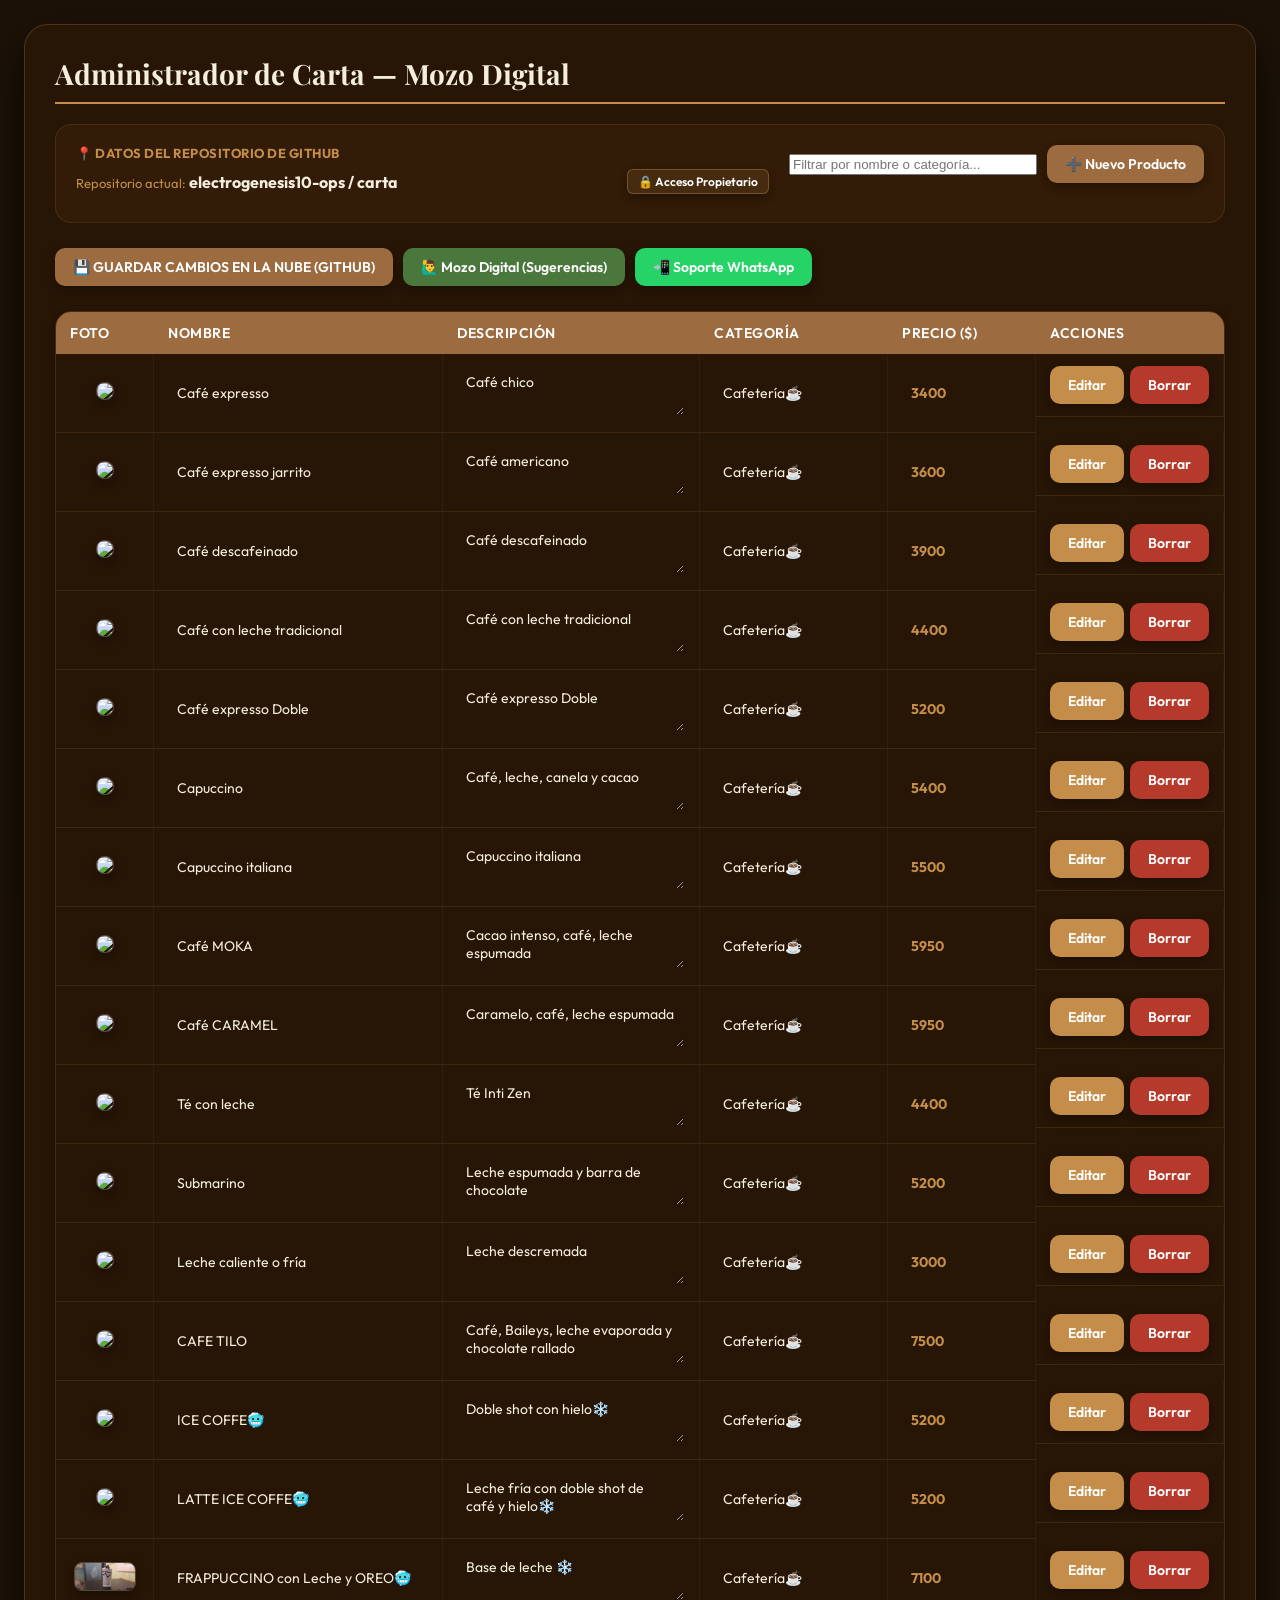
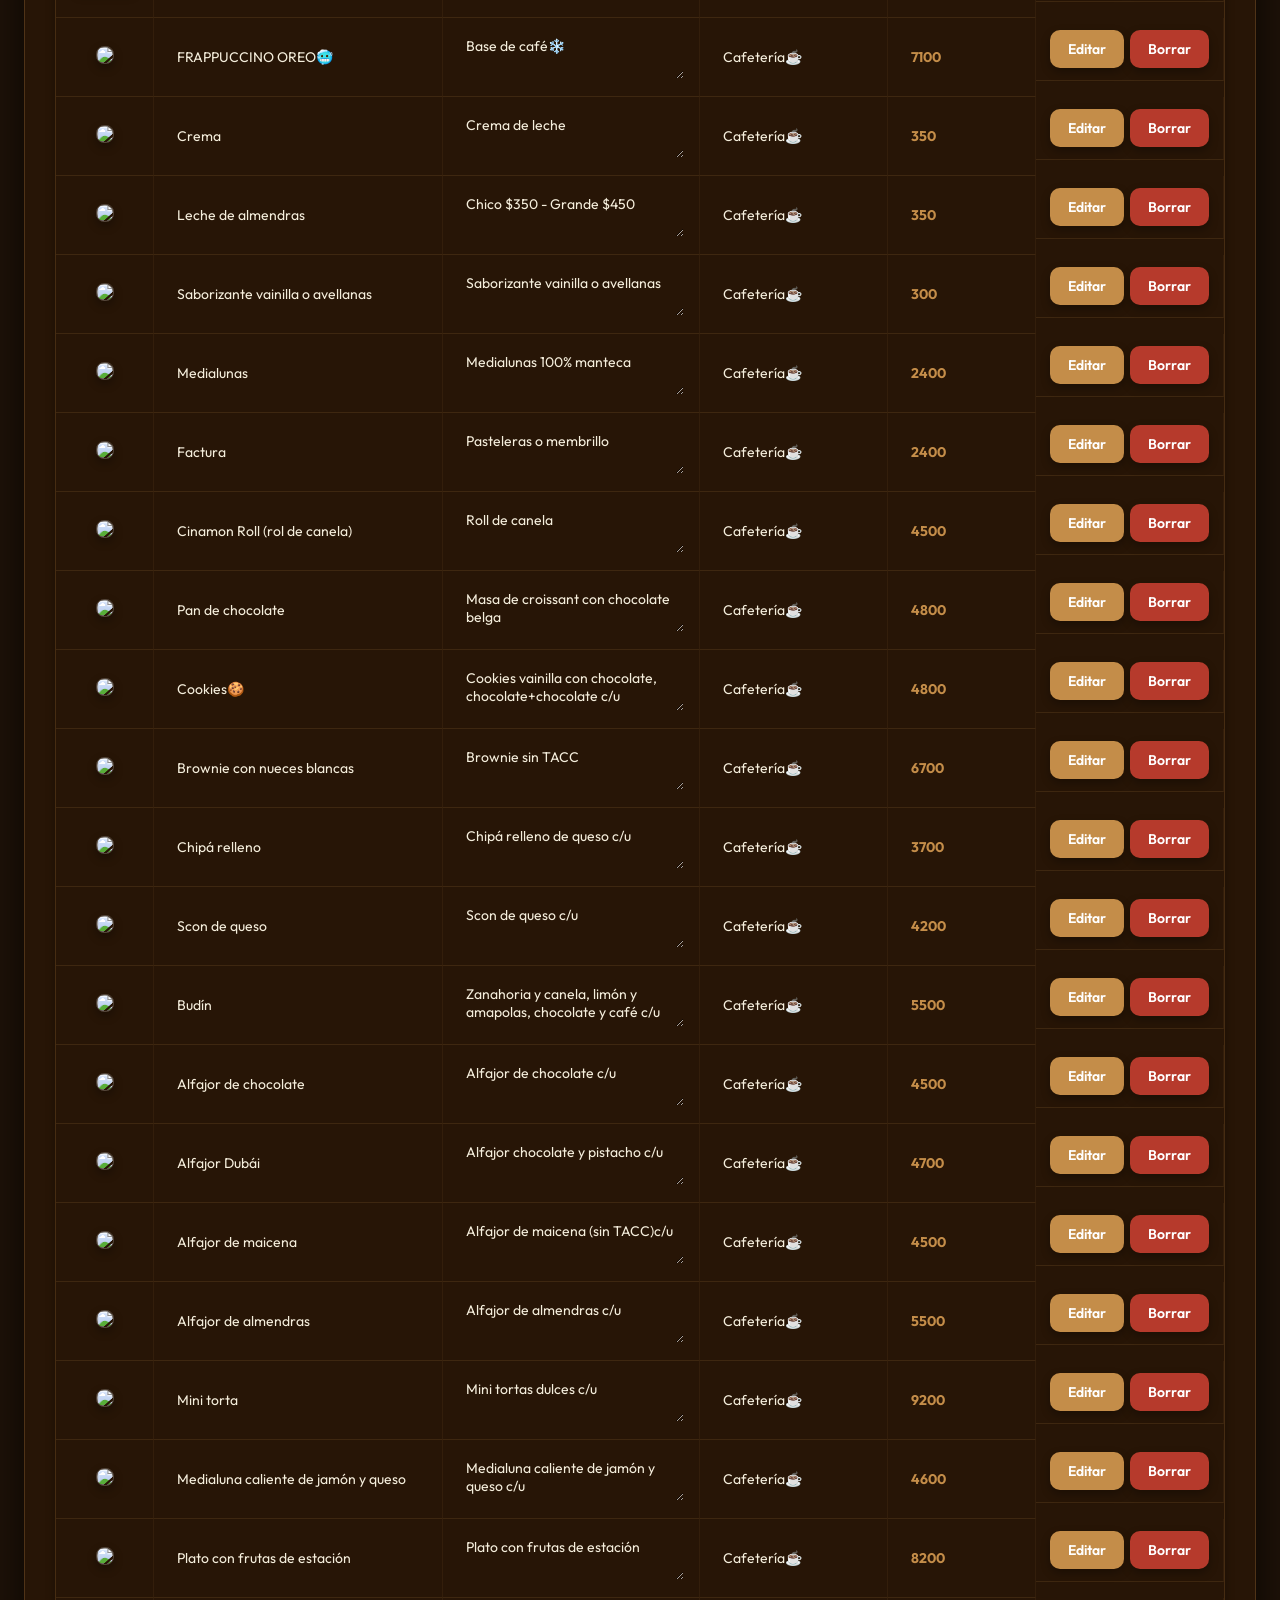
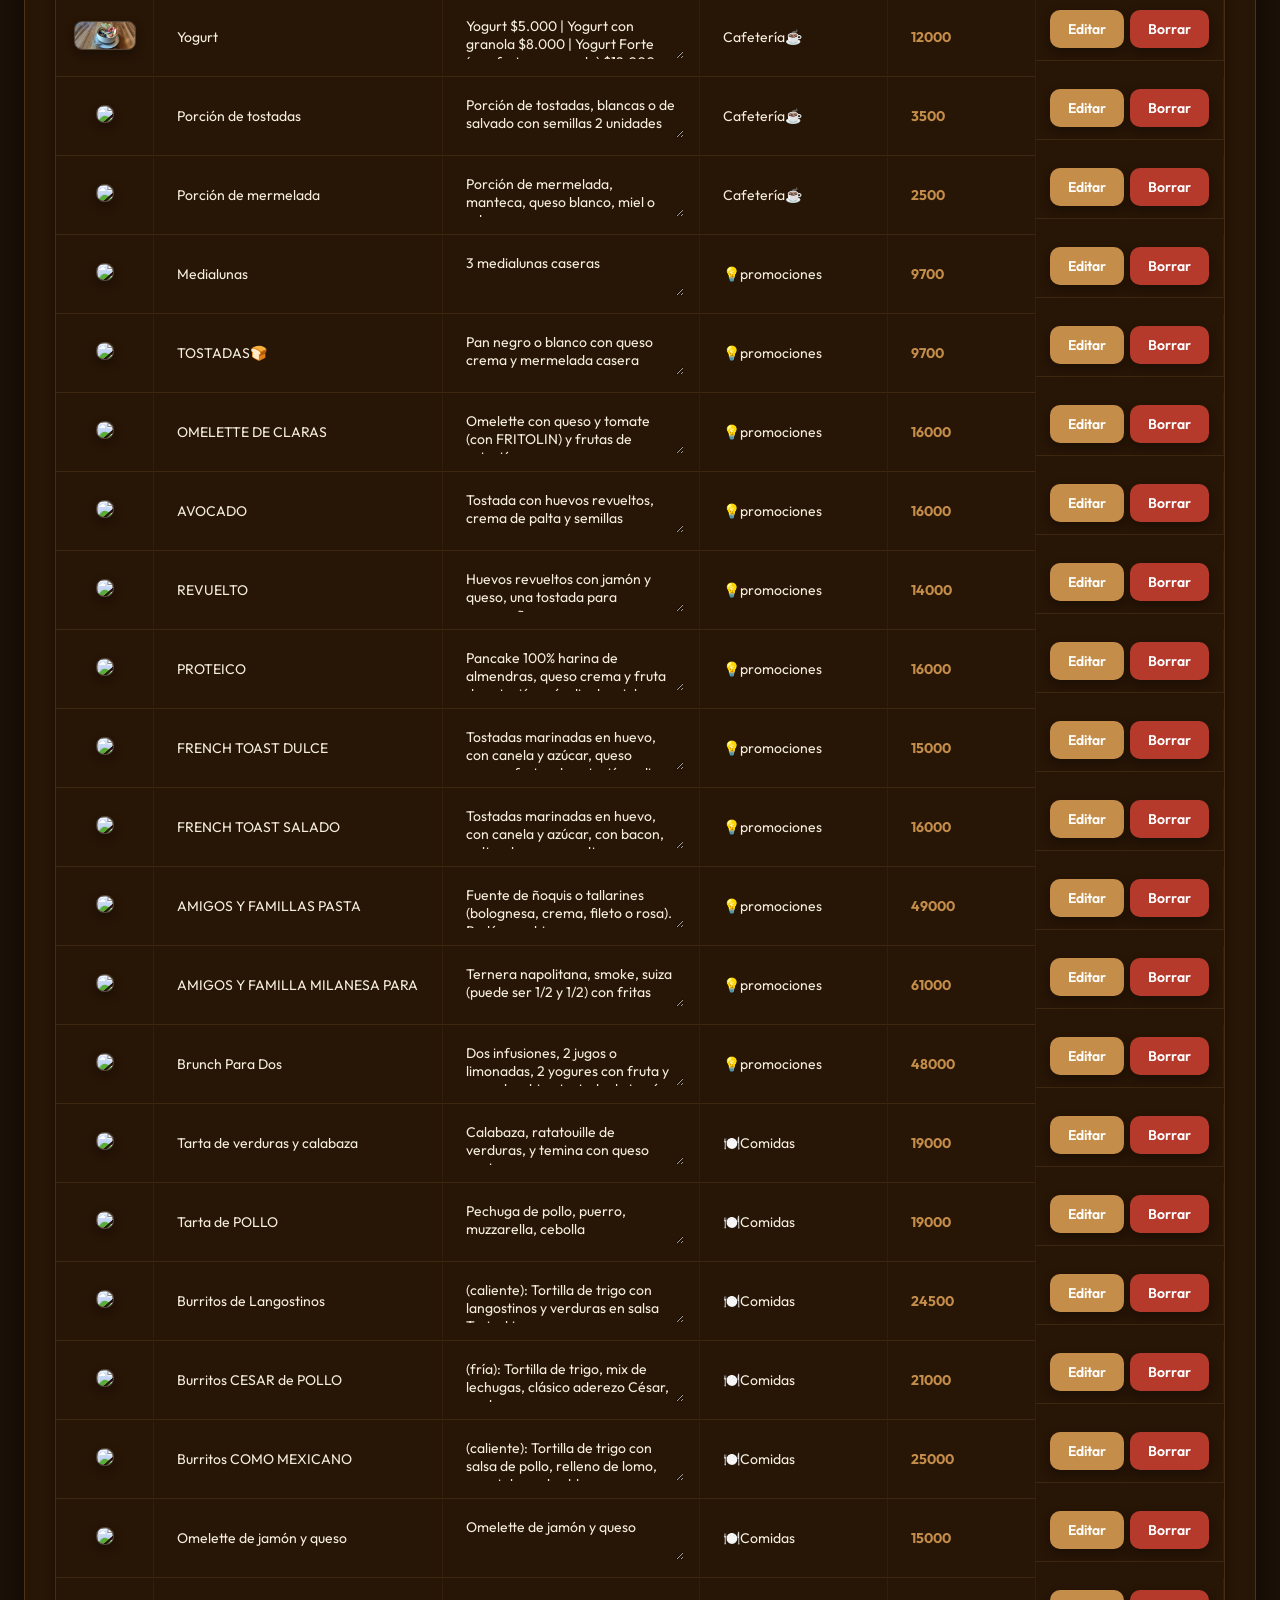
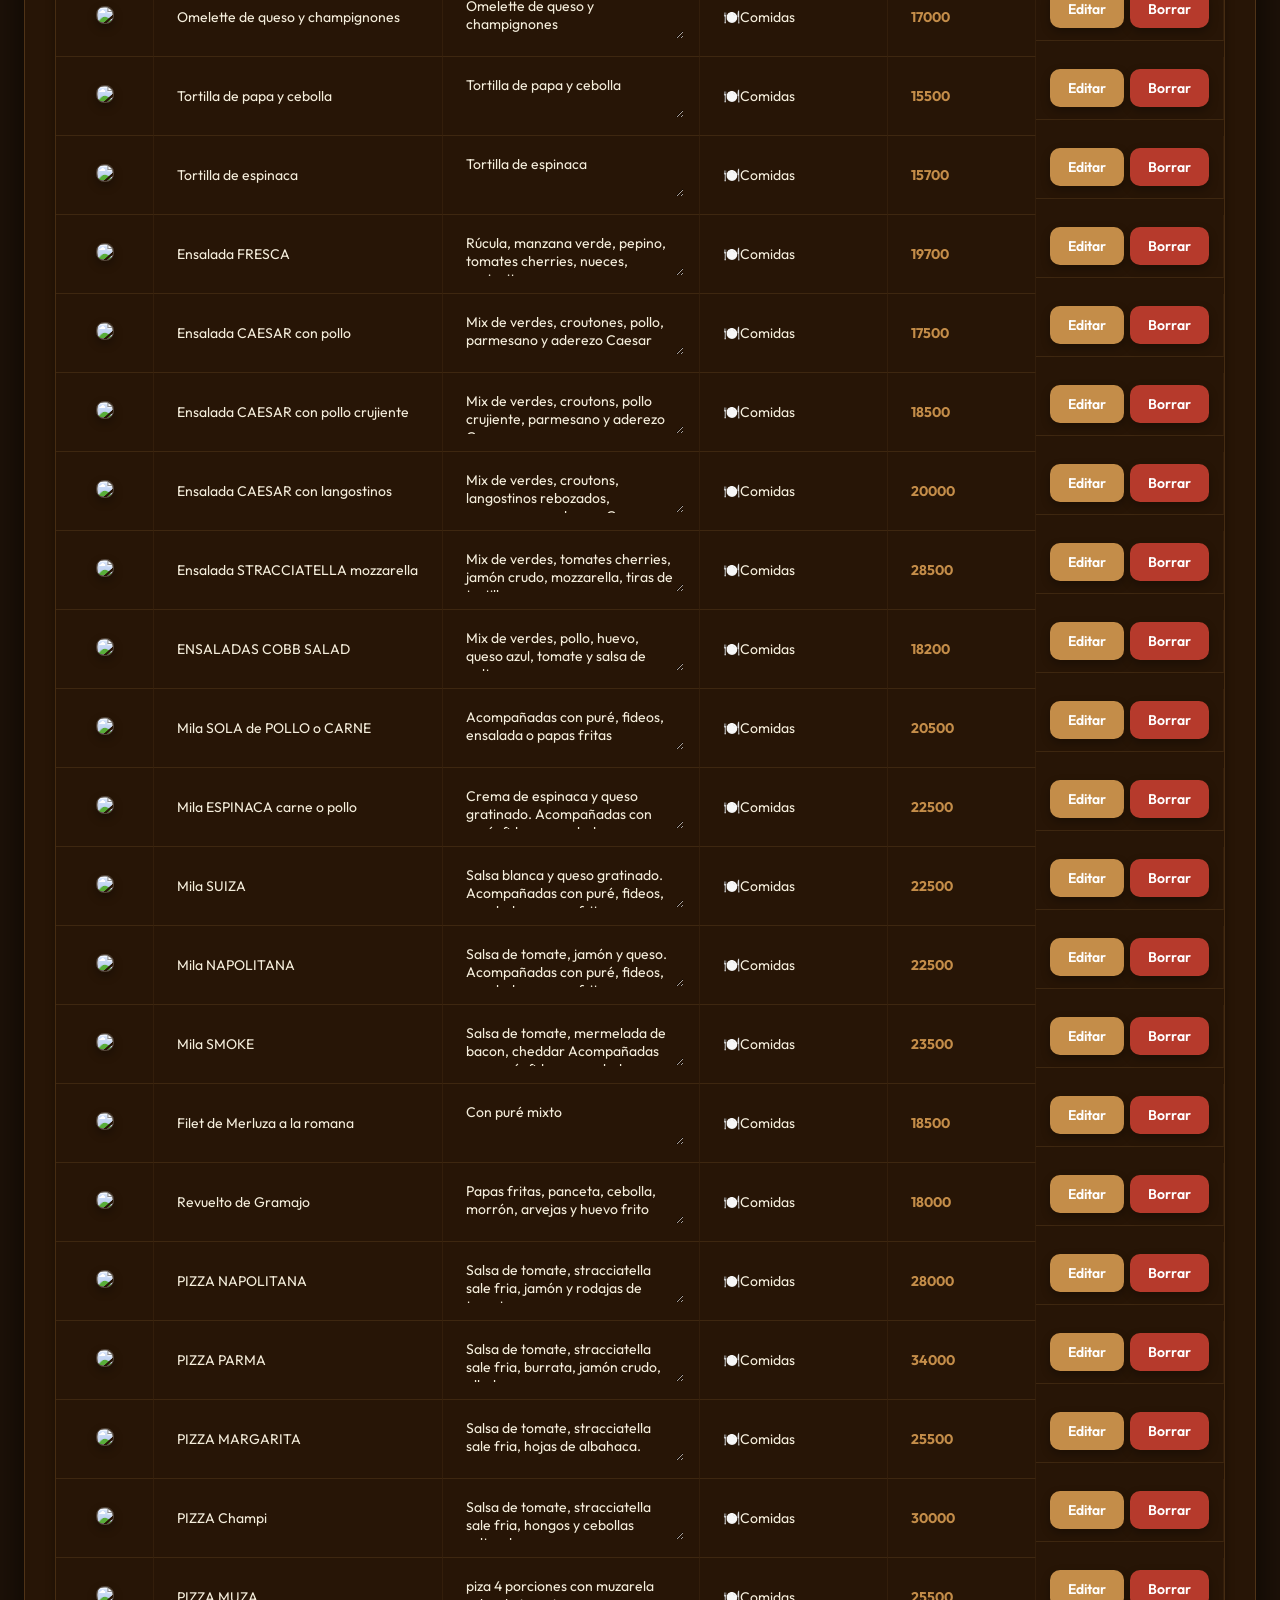
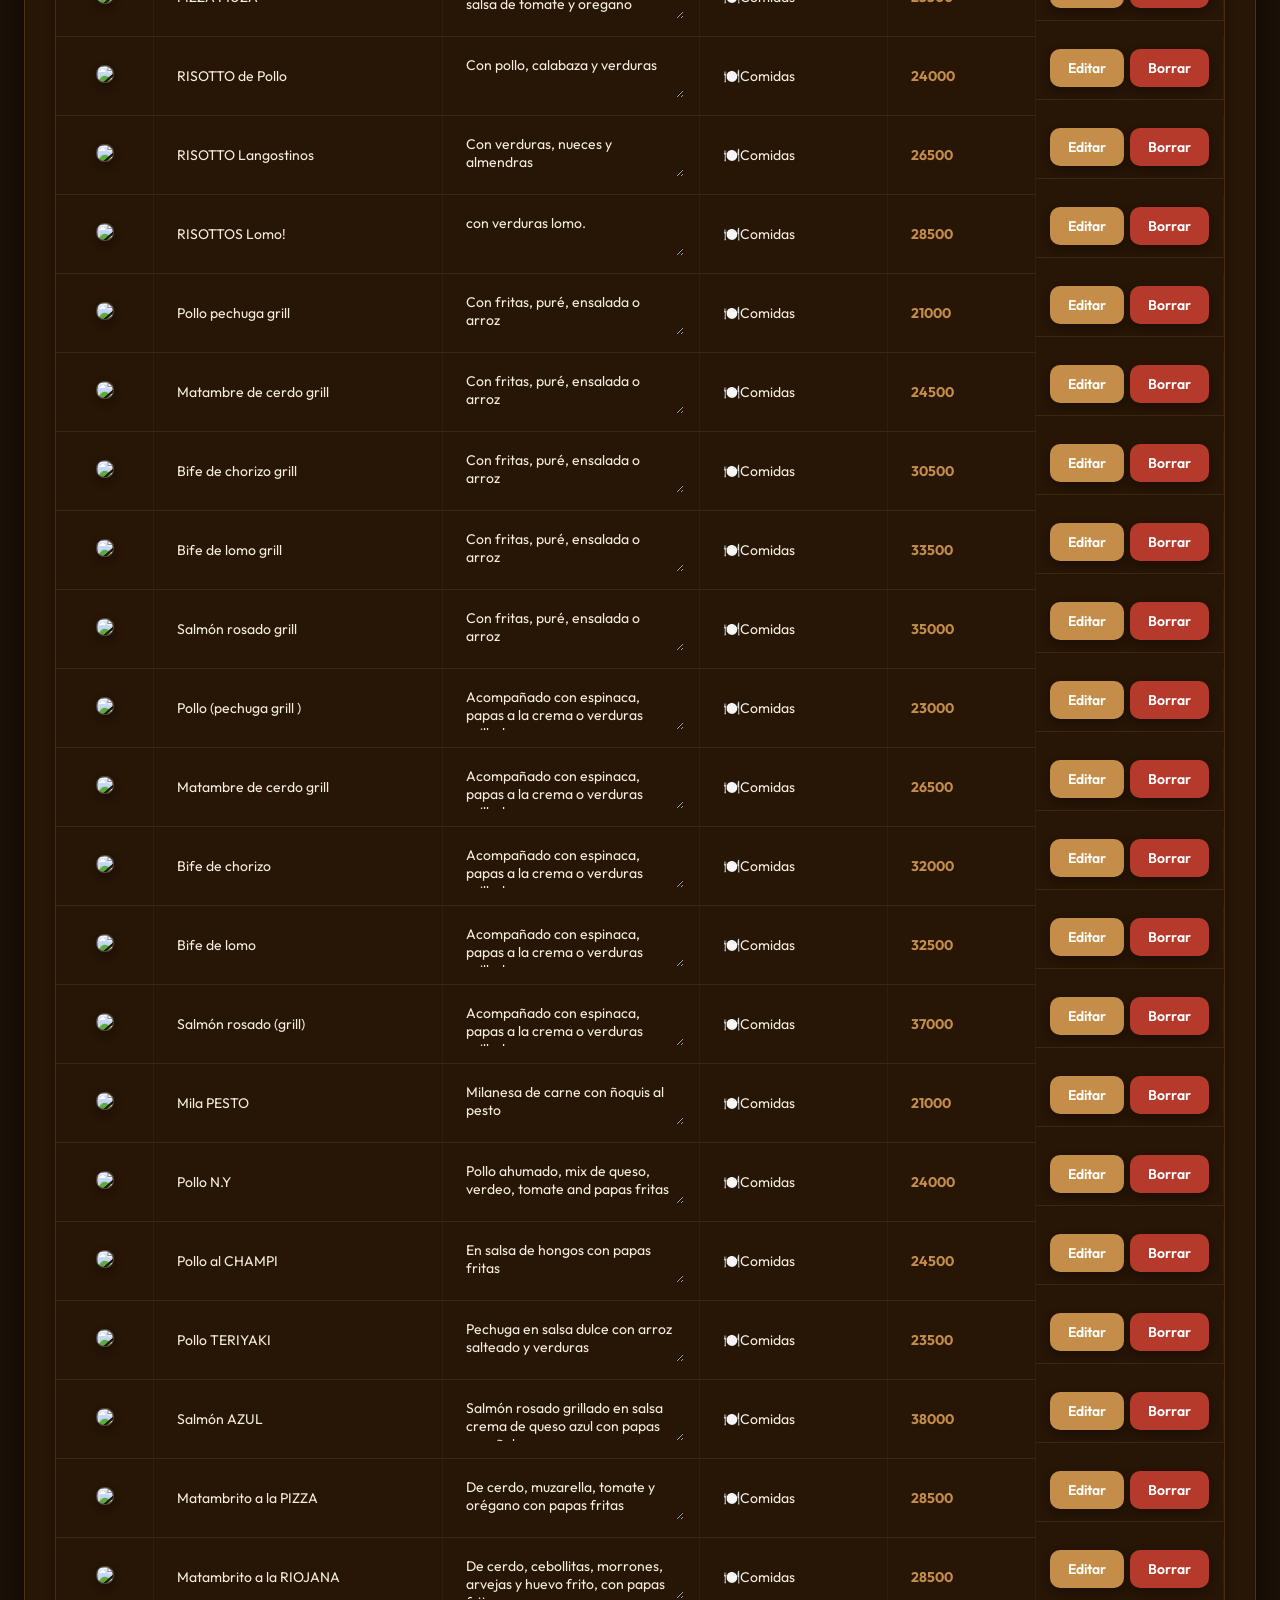
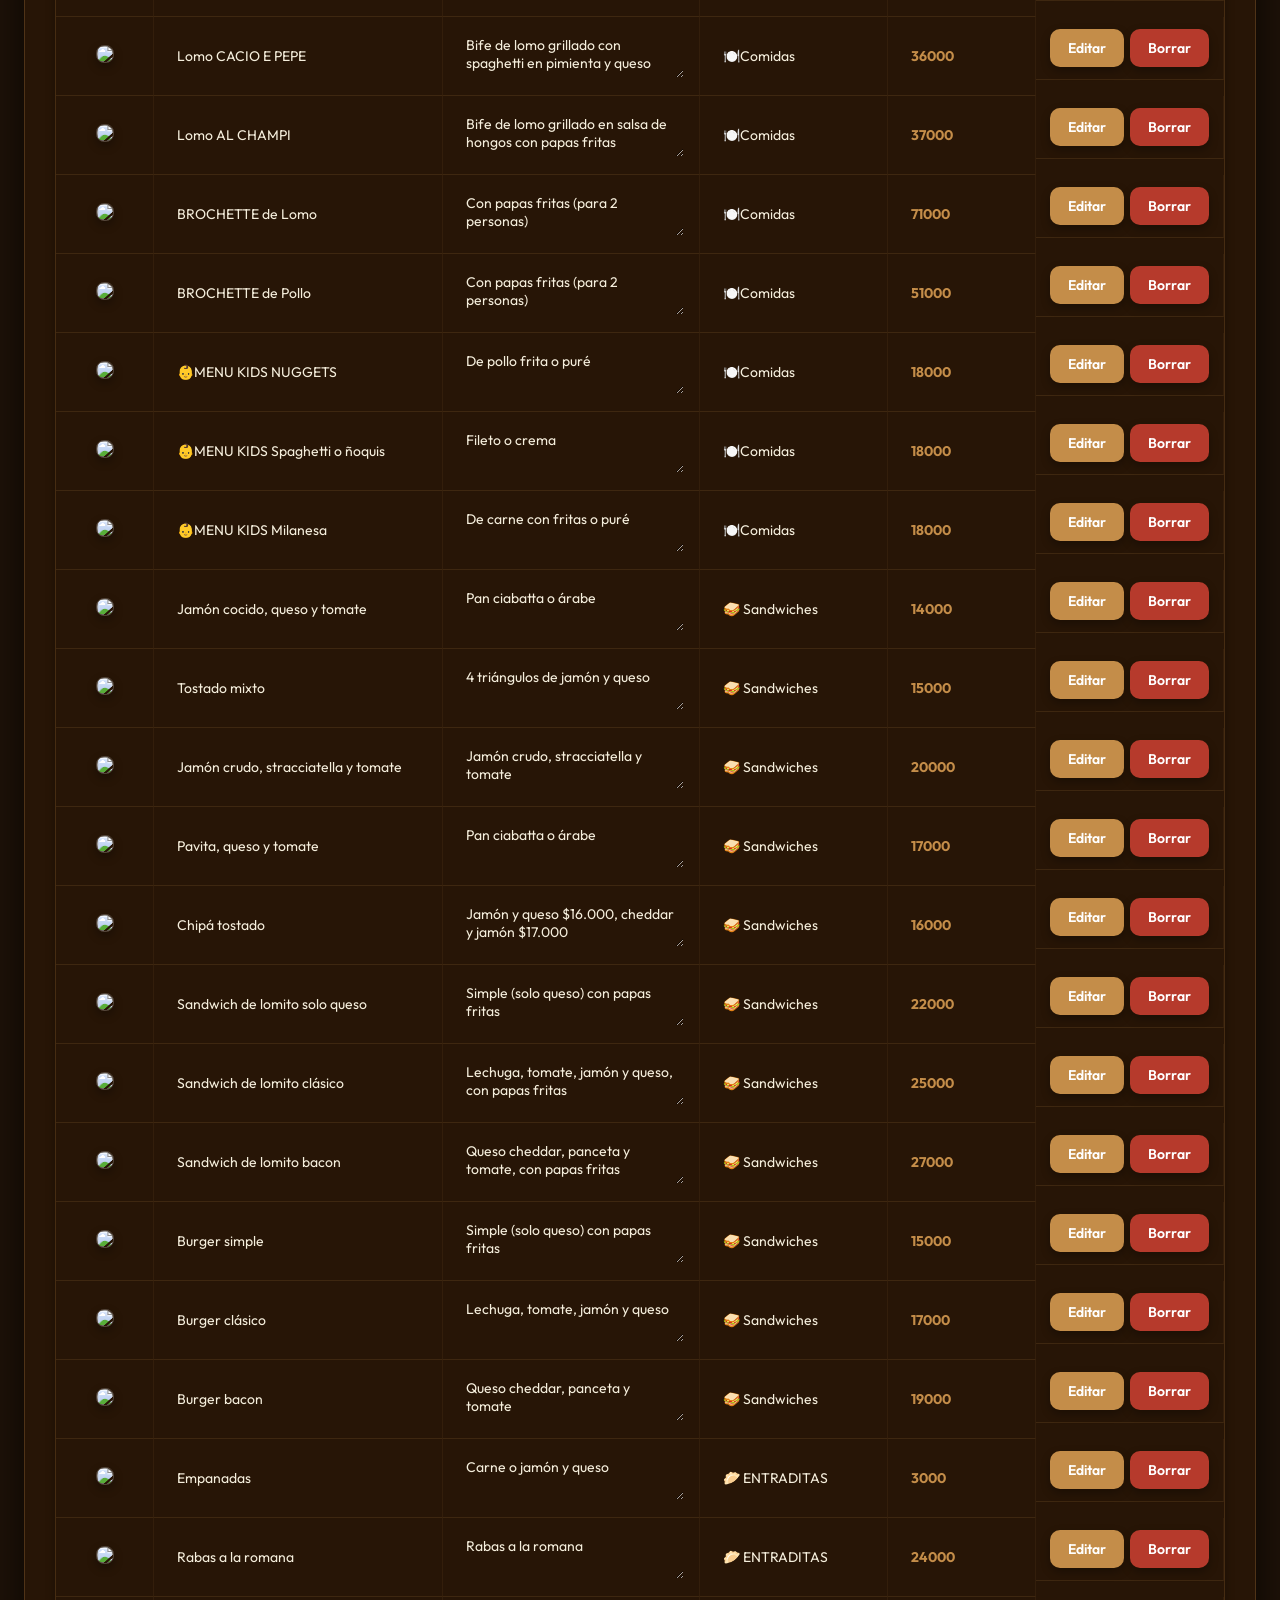
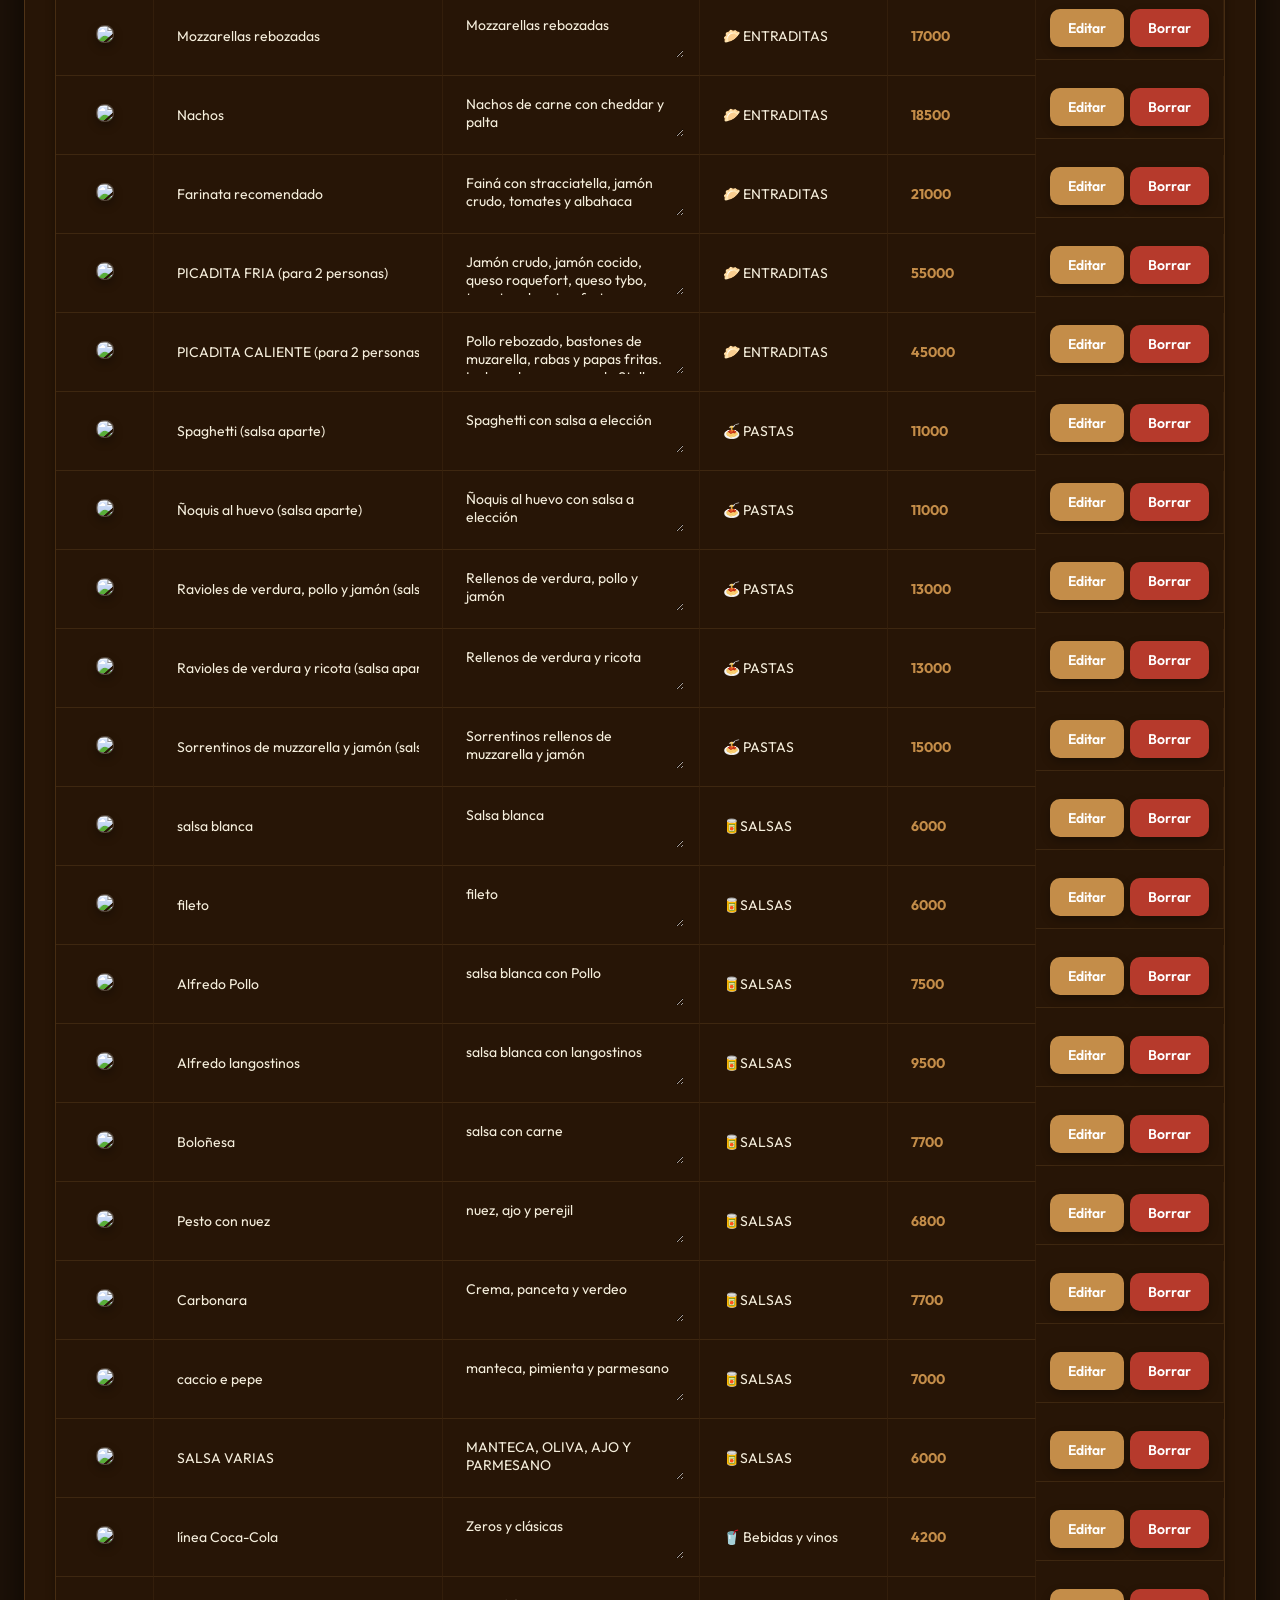
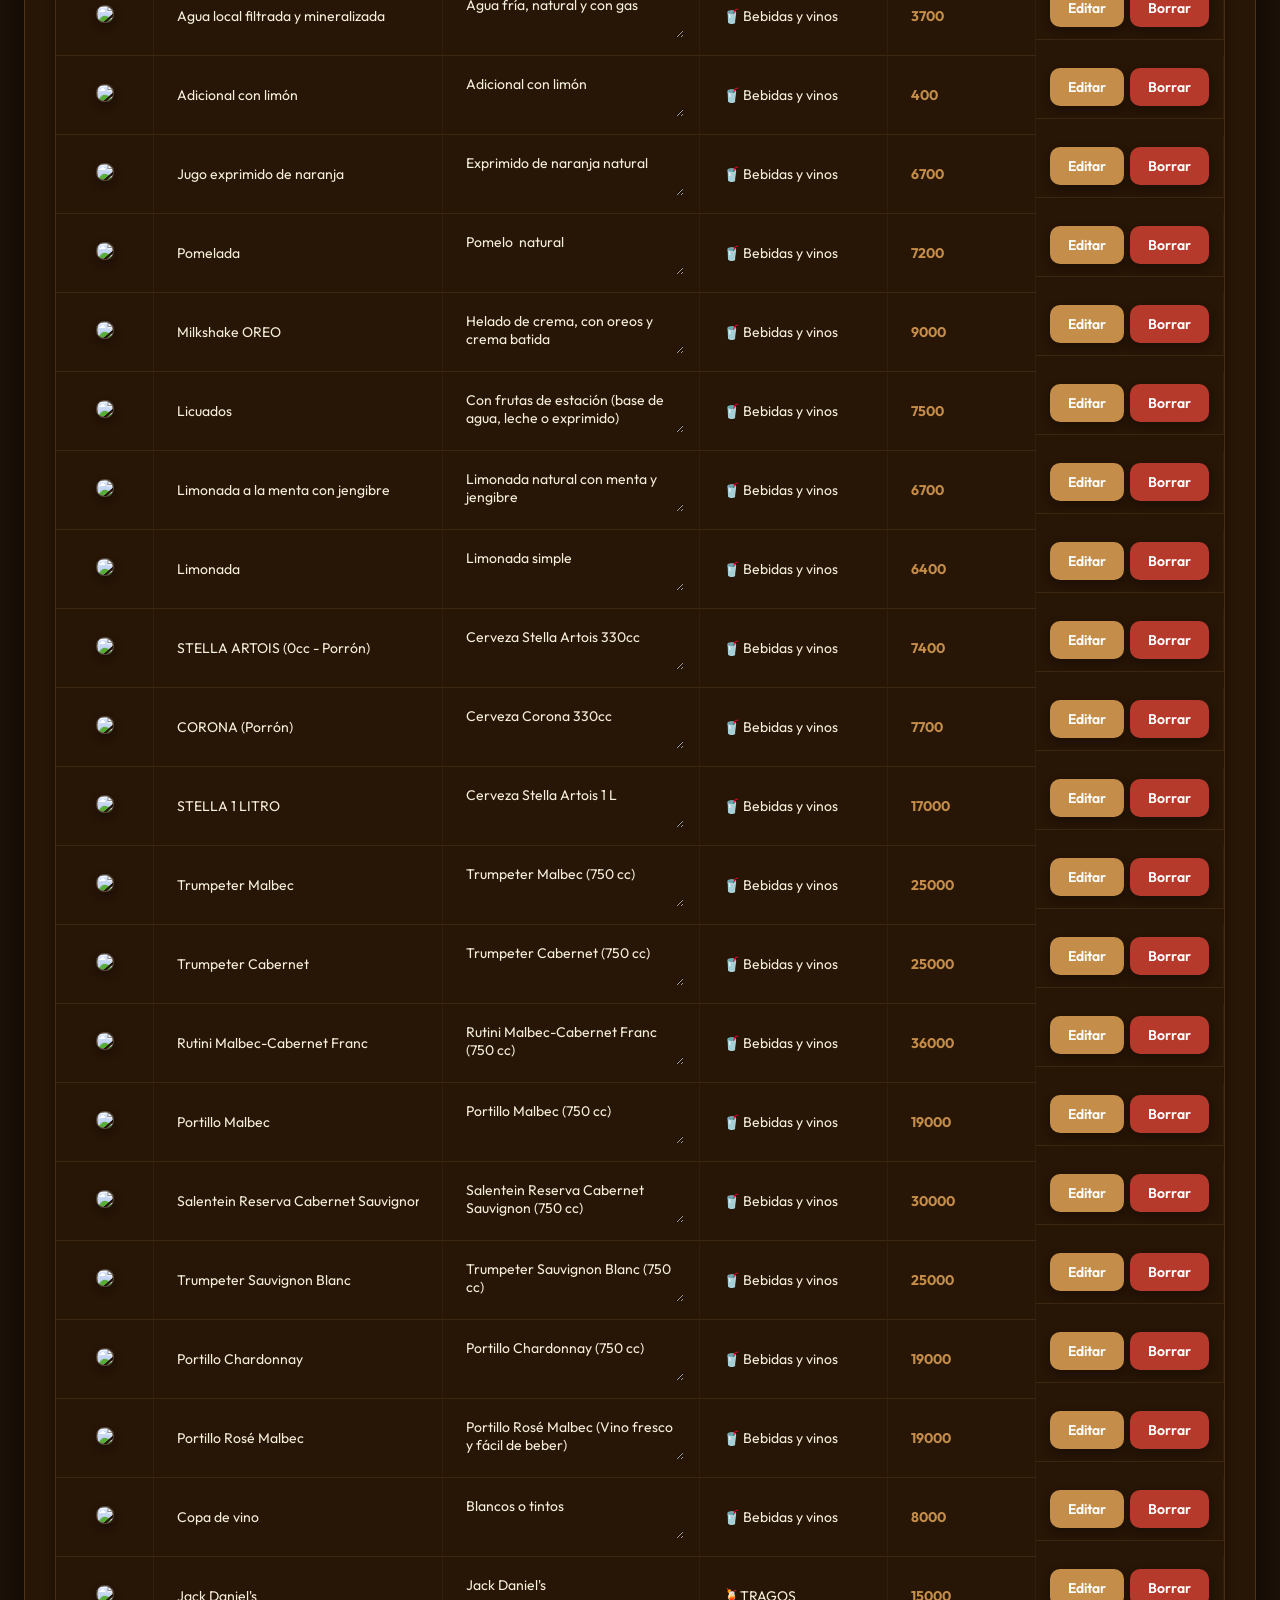
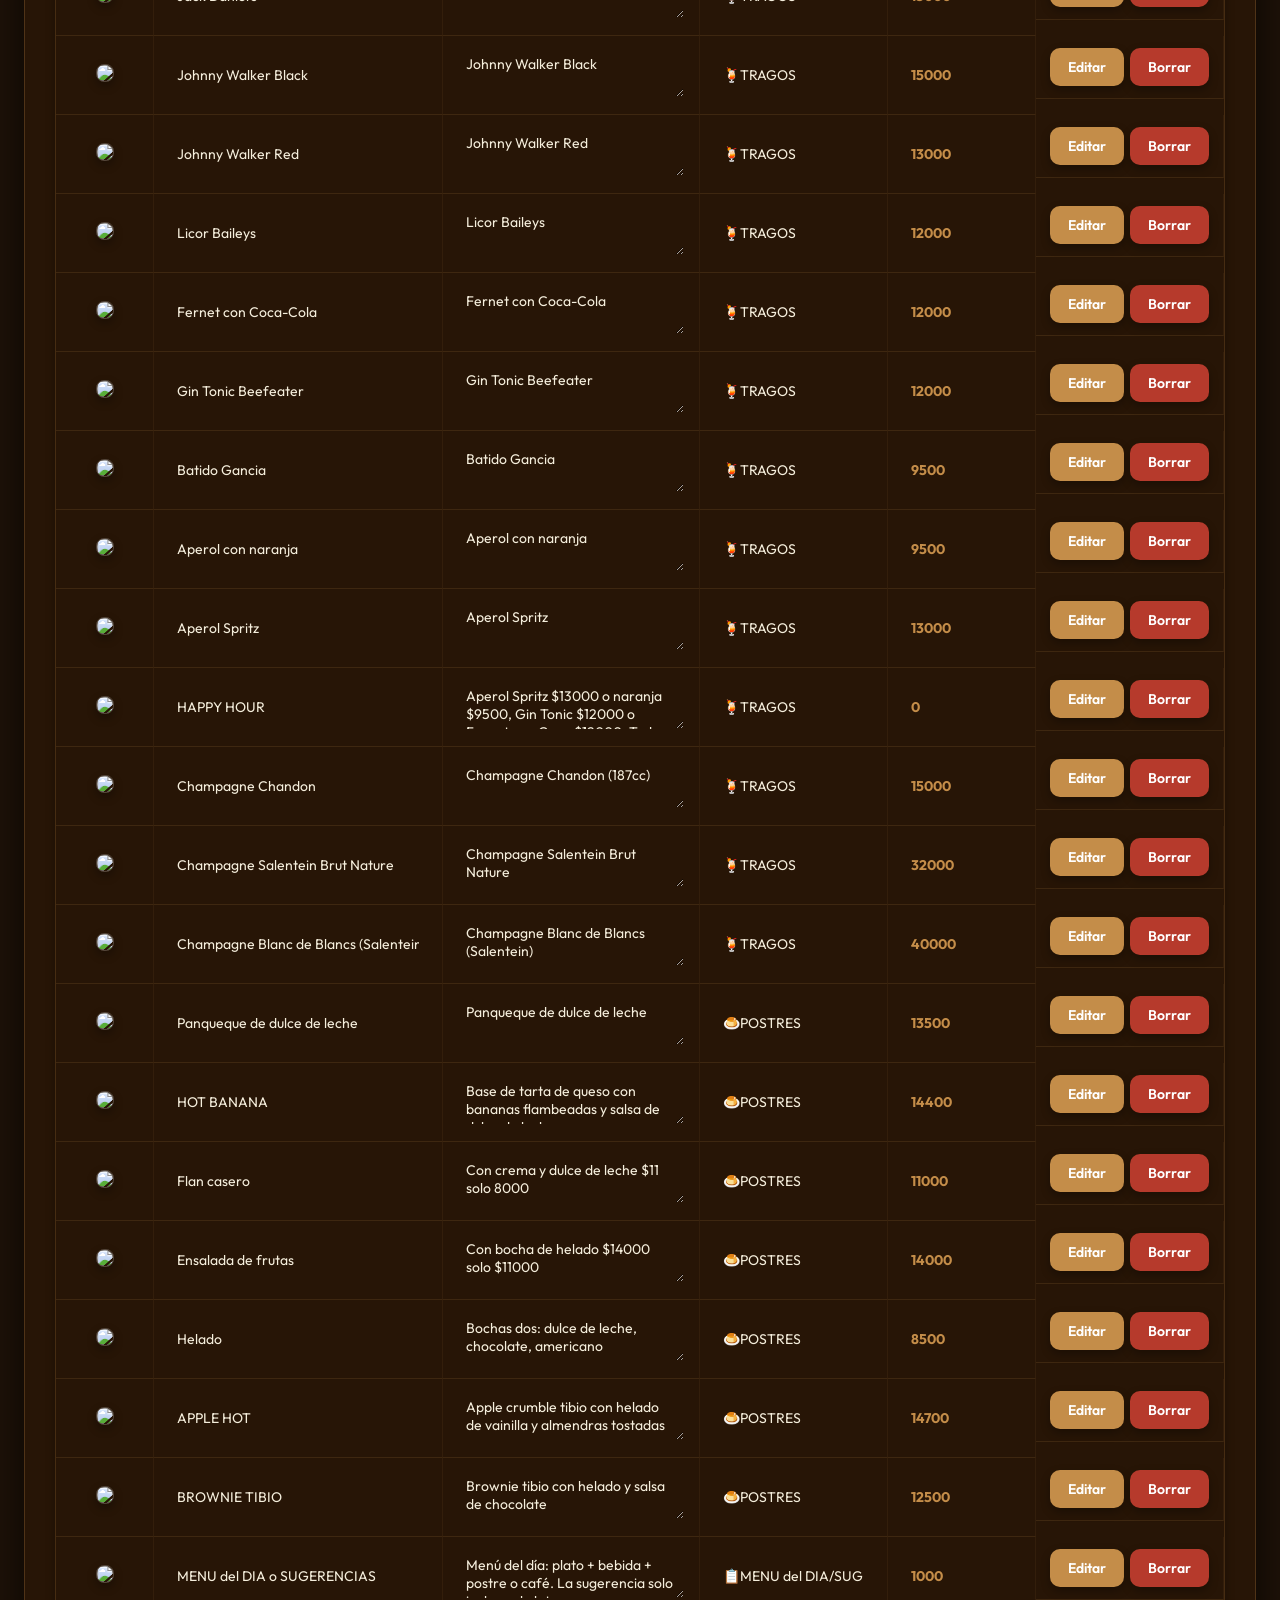
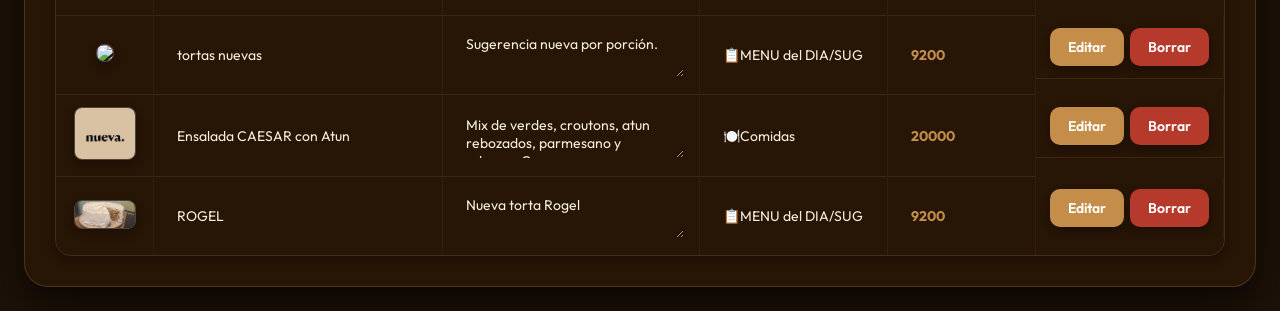
==== admin.html @ 3cabe39b "Fix formatting and spacing in admin.html" ====
<!DOCTYPE html>
<html lang="es">

<head>
    <meta charset="utf-8" />
    <meta name="viewport" content="width=device-width, initial-scale=1" />
    <title>Admin - Mozo Digital (Carta de Platos)</title>

    <!-- Google Fonts -->
    <link href="https://fonts.googleapis.com/css2?family=Outfit:wght@300;400;500;600;700&family=Playfair+Display:ital,wght@0,500;0,600;0,700;1,500&display=swap" rel="stylesheet">

    <style>
        :root {
            --primary-color: #f5eedc;    /* Soft Cream text */
            --secondary-color: #c48d49;  /* Caramel Gold */
            --accent-color: #9c6c40;     /* Cocoa Gold */
            --bg-color: #1e1208;         /* Very dark chocolate */
            --white: #291707;            /* Dark chocolate background */
            --shadow-sm: 0 4px 10px rgba(0, 0, 0, 0.3);
            --shadow-md: 0 8px 24px rgba(0, 0, 0, 0.5);
            --shadow-lg: 0 16px 40px rgba(0, 0, 0, 0.7);
        }

        body {
            font-family: 'Outfit', sans-serif;
            margin: 0;
            padding: 24px;
            background: var(--bg-color);
            color: var(--primary-color);
            background-image: url('img/fondo8.png');
            background-repeat: repeat;
            background-size: cover;
            background-attachment: fixed;
        }

        body::before {
            content: "";
            position: fixed;
            top: 0;
            left: 0;
            right: 0;
            bottom: 0;
            background: rgba(30, 18, 8, 0.85); /* Dark veil */
            z-index: -1;
            pointer-events: none;
        }

        .container {
            max-width: 1300px;
            margin: 0 auto;
            background: rgba(41, 23, 7, 0.95);
            backdrop-filter: blur(12px);
            -webkit-backdrop-filter: blur(12px);
            border: 1px solid rgba(196, 141, 73, 0.25);
            border-radius: 24px;
            padding: 30px;
            box-shadow: var(--shadow-lg);
        }

        h1 {
            font-family: 'Playfair Display', serif;
            color: var(--primary-color);
            margin-top: 0;
            margin-bottom: 20px;
            font-size: 28px;
            font-weight: 700;
            border-bottom: 2px solid var(--secondary-color);
            padding-bottom: 10px;
        }

        .topRow {
            display: flex;
            flex-wrap: wrap;
            justify-content: space-between;
            align-items: flex-start;
            margin-bottom: 25px;
            gap: 20px;
            background: rgba(69, 39, 10, 0.4);
            padding: 20px;
            border-radius: 16px;
            border: 1px solid rgba(196, 141, 73, 0.15);
        }

        .git-config {
            flex: 1;
            min-width: 320px;
        }

        .git-title {
            font-size: 13px;
            font-weight: 700;
            text-transform: uppercase;
            letter-spacing: 0.5px;
            color: var(--secondary-color);
            margin-bottom: 8px;
        }

        .token-group {
            display: flex;
            flex-wrap: wrap;
            gap: 8px;
            align-items: center;
        }

        .controls {
            display: flex;
            flex-wrap: wrap;
            gap: 10px;
            align-items: center;
        }

        input[type="text"],
        input[type="password"],
        textarea {
            padding: 10px 14px;
            border-radius: 10px;
            border: 1px solid rgba(196, 141, 73, 0.25);
            background: rgba(41, 23, 7, 0.8);
            color: var(--primary-color);
            font-family: 'Outfit', sans-serif;
            font-size: 14px;
            transition: border-color 0.2s ease, box-shadow 0.2s ease, background-color 0.2s ease, color 0.2s ease;
        }

        input[type="text"]:focus,
        input[type="password"]:focus,
        textarea:focus {
            outline: none;
            border-color: var(--secondary-color);
            box-shadow: 0 0 0 3px rgba(196, 141, 73, 0.25);
            background: rgba(54, 30, 9, 0.95);
        }

        button {
            background: var(--accent-color);
            color: #fff;
            border: none;
            padding: 10px 18px;
            border-radius: 10px;
            cursor: pointer;
            font-family: 'Outfit', sans-serif;
            font-weight: 600;
            font-size: 14px;
            transition: all 0.3s ease;
            display: inline-flex;
            align-items: center;
            justify-content: center;
            gap: 6px;
            box-shadow: var(--shadow-sm);
        }

        button:hover {
            background: var(--secondary-color);
            transform: translateY(-1px);
        }

        button.secondary {
            background: #4a773c;
        }

        button.secondary:hover {
            background: #37592c;
        }

        button.danger {
            background: #b63a2c;
        }

        button.danger:hover {
            background: #8e2b1f;
        }

        form {
            background: rgba(41, 23, 7, 0.98);
            padding: 24px;
            border-radius: 16px;
            border: 1px solid rgba(196, 141, 73, 0.3);
            margin-bottom: 25px;
            display: none;
            box-shadow: var(--shadow-md);
            animation: slideDown 0.3s ease-out;
        }

        @keyframes slideDown {
            from {
                opacity: 0;
                transform: translateY(-10px);
            }
            to {
                opacity: 1;
                transform: translateY(0);
            }
        }

        /* Zona de arrastrar fotos */
        .dropZone {
            border: 2px dashed var(--secondary-color);
            padding: 18px;
            text-align: center;
            border-radius: 12px;
            cursor: pointer;
            background: rgba(0, 0, 0, 0.25);
            color: var(--primary-color);
            margin-top: 4px;
            transition: all 0.2s ease;
        }

        .dropZone:hover,
        .dropZone.dragover {
            background: rgba(196, 141, 73, 0.18);
            border-color: var(--primary-color);
        }

        table {
            width: 100%;
            border-collapse: separate;
            border-spacing: 0;
            margin-top: 15px;
            border-radius: 16px;
            overflow: hidden;
            border: 1px solid rgba(196, 141, 73, 0.2);
            box-shadow: var(--shadow-sm);
        }

        th, td {
            padding: 12px 14px;
            vertical-align: middle;
            text-align: left;
        }

        th {
            background: var(--accent-color);
            color: #fff;
            font-weight: 600;
            font-size: 14px;
            text-transform: uppercase;
            letter-spacing: 0.5px;
            border: none;
        }

        td {
            background: rgba(41, 23, 7, 0.5);
            border-bottom: 1px solid rgba(196, 141, 73, 0.15);
            border-right: 1px solid rgba(196, 141, 73, 0.08);
            color: #f5eedc;
        }

        tr:last-child td {
            border-bottom: none;
        }

        td input[type="text"],
        td textarea {
            border: 1px solid transparent;
            background: transparent;
            width: 100%;
            box-sizing: border-box;
            padding: 6px 8px;
            font-size: 14px;
            color: var(--primary-color);
            border-radius: 6px;
            transition: all 0.2s ease;
        }

        td input[type="text"]:focus,
        td textarea:focus {
            background: rgba(54, 30, 9, 0.95);
            border-color: var(--secondary-color);
            box-shadow: 0 2px 8px rgba(196, 141, 73, 0.25);
        }

        td textarea {
            resize: vertical;
            min-height: 45px;
            font-family: inherit;
        }

        img.mini {
            max-width: 60px;
            max-height: 60px;
            border-radius: 8px;
            object-fit: cover;
            box-shadow: var(--shadow-sm);
            border: 1px solid rgba(255, 255, 255, 0.2);
        }

        #actionButtons {
            display: flex;
            gap: 10px;
            margin-bottom: 25px;
        }

        .small {
            font-size: 13px;
            color: #c48d49;
        }

        .rowActions {
            display: flex;
            gap: 6px;
        }

        .previewImg {
            max-width: 150px;
            max-height: 150px;
            margin-top: 10px;
            border-radius: 8px;
            border: 2px dashed var(--secondary-color);
            object-fit: cover;
        }

        /* TOAST NOTIFICATIONS */
        .toast {
            position: fixed;
            top: 24px;
            right: 24px;
            z-index: 2000;
            padding: 14px 20px;
            border-radius: 12px;
            color: white;
            font-weight: 600;
            box-shadow: 0 10px 30px rgba(0, 0, 0, 0.15);
            opacity: 0;
            transform: translateY(-10px);
            transition: opacity .25s ease, transform .25s ease;
            max-width: 360px;
            font-size: 14px;
        }

        .toast.show {
            opacity: 1;
            transform: translateY(0);
        }

        .toast.ok { background: #3c7746; }
        .toast.info { background: #2f5f8b; }
        .toast.err { background: #b03a2e; }

        /* LOADING OVERLAY SCREEN */
        #loadingOverlay {
            position: fixed;
            top: 0;
            left: 0;
            width: 100%;
            height: 100%;
            background: rgba(41, 23, 7, 0.8);
            backdrop-filter: blur(8px);
            -webkit-backdrop-filter: blur(8px);
            color: #fff;
            display: none;
            flex-direction: column;
            align-items: center;
            justify-content: center;
            font-size: 20px;
            z-index: 5000;
            text-align: center;
            padding: 20px;
        }

        .spinner {
            width: 50px;
            height: 50px;
            border: 4px solid rgba(255, 255, 255, 0.1);
            border-left-color: var(--secondary-color);
            border-radius: 50%;
            animation: spin 1s linear infinite;
            margin-bottom: 20px;
        }

        @keyframes spin {
            to { transform: rotate(360deg); }
        }

        @media (max-width: 850px) {
            .topRow {
                flex-direction: column;
                align-items: stretch;
            }
            #actionButtons {
                flex-direction: column;
            }
            table, thead, tbody, th, td, tr {
                display: block;
            }
            thead tr {
                position: absolute;
                top: -9999px;
                left: -9999px;
            }
            tr {
                border: 1px solid rgba(196, 141, 73, 0.2);
                border-radius: 12px;
                margin-bottom: 12px;
                background: rgba(41, 23, 7, 0.95);
                padding: 10px;
            }
            td {
                border: none;
                border-bottom: 1px solid rgba(196, 141, 73, 0.1);
                position: relative;
                padding-left: 35%;
                text-align: right;
            }
            td:last-child {
                border-bottom: none;
            }
            td::before {
                position: absolute;
                top: 50%;
                left: 10px;
                transform: translateY(-50%);
                width: 30%;
                white-space: nowrap;
                text-align: left;
                font-weight: 700;
                font-size: 12px;
                color: var(--secondary-color);
            }
            td:nth-of-type(1)::before { content: "Imagen"; }
            td:nth-of-type(2)::before { content: "Nombre"; }
            td:nth-of-type(3)::before { content: "Descripción"; }
            td:nth-of-type(4)::before { content: "Categoría"; }
            td:nth-of-type(5)::before { content: "Precio"; }
            td:nth-of-type(6)::before { content: "Acciones"; }
            .rowActions {
                justify-content: flex-end;
            }
        }
    </style>
</head>

<body>

    <div class="container">
        <h1>Administrador de Carta — Mozo Digital</h1>

        <div class="topRow">
            <div class="git-config">
                <div class="git-title">📍 Datos del Repositorio de GitHub</div>
                <div style="margin-bottom: 8px; display: flex; align-items: center; justify-content: space-between; gap: 10px; flex-wrap: wrap;">
                    <div><span class="small">Repositorio actual:</span> <b id="repoDisplay">cargando...</b></div>
                    <button id="btnLockAdmin" onclick="toggleAdminLock()" style="padding: 4px 10px; font-size: 12px; background: rgba(196, 141, 73, 0.15); border: 1px solid rgba(196, 141, 73, 0.4); border-radius: 6px; cursor: pointer; display: inline-flex; align-items: center; gap: 4px;">🔒 Acceso Propietario</button>
                </div>
                <div class="token-group" id="tokenControlGroup" style="display: none; flex-wrap: wrap; gap: 8px; align-items: center;">
                    <label style="font-size:14px; font-weight:600;">GitHub Token:</label>
                    <input type="password" id="token" placeholder="Pegar Token" style="max-width:220px">
                    <button onclick="saveToken()">Guardar</button>
                    <button onclick="clearToken()" style="background:#888">Borrar</button>
                    <span id="tokenStatus" class="small" style="font-weight:bold">Validando...</span>
                </div>
            </div>
            <div class="controls">
                <input id="search" placeholder="Filtrar por nombre o categoría..." oninput="filterProducts()" style="min-width:240px">
                <button onclick="toggleForm()">➕ Nuevo Producto</button>
            </div>
        </div>

        <div id="actionButtons">
            <button id="guardarTodos" onclick="guardarTodosLosPrecios()">💾 GUARDAR CAMBIOS EN LA NUBE (GITHUB)</button>
            <button id="btnMozo" onclick="irTeleprompter()" class="secondary">🙋‍♂️ Mozo Digital (Sugerencias)</button>
            <button class="secondary" onclick="irWhatsApp()" style="background:#25d366;">📲 Soporte WhatsApp</button>
        </div>

        <!-- FORMULARIO DE ALTA / EDICIÓN -->
        <form id="form">
            <input type="hidden" id="editId">
            <h3 style="margin-top:0; border-bottom: 1px solid rgba(196, 141, 73, 0.2); padding-bottom:8px; font-family:'Playfair Display', serif;" id="formTitle">Agregar Nuevo Producto</h3>
            <div style="display:grid; grid-template-columns: repeat(auto-fit, minmax(240px, 1fr)); gap:15px">
                <div>
                    <label style="font-size:13px; font-weight:600; display:block; margin-bottom:5px;">Nombre del Plato</label>
                    <input id="nombre" type="text" style="width:100%;">
                </div>
                <div>
                    <label style="font-size:13px; font-weight:600; display:block; margin-bottom:5px;">Precio ($)</label>
                    <input id="precio" type="text" placeholder="Solo números" style="width:100%;">
                </div>
                <div style="grid-column: 1 / -1">
                    <label style="font-size:13px; font-weight:600; display:block; margin-bottom:5px;">Descripción</label>
                    <textarea id="descripcion" rows="2" style="width:100%;"></textarea>
                </div>

                <!-- CARGA DE IMAGEN CON DRAG & DROP -->
                <div style="grid-column: 1 / -1">
                    <label style="font-size:13px; font-weight:600; display:block; margin-bottom:5px;">Imagen del Producto</label>
                    <input type="file" id="imagenFile" accept="image/*" style="display:none" onchange="handleFileSelect(event)">
                    <div id="dropZone" class="dropZone" 
                         onclick="document.getElementById('imagenFile').click()"
                         ondragover="handleDragOver(event)" 
                         ondragleave="handleDragLeave(event)" 
                         ondrop="handleDrop(event)">
                        📸 <b id="dropText">Hacé clic aquí o arrastrá tu foto desde tu computadora</b>
                        <div style="font-size:12px; color:var(--secondary-color); margin-top:4px">Se subirá automáticamente a la carpeta <code>img/</code> en GitHub</div>
                    </div>
                    <input type="hidden" id="imagen">
                    <img id="preview" class="previewImg" style="display:none">
                </div>

                <div>
                    <label style="font-size:13px; font-weight:600; display:block; margin-bottom:5px;">Categoría</label>
                    <input id="categoria" type="text" placeholder="Ej: Cafetería☕️" style="width:100%;">
                </div>
                
                <!-- SECCIÓN TRADUCCIONES -->
                <div style="grid-column: 1 / -1; margin-top: 10px; border-top: 1px dashed rgba(196, 141, 73, 0.25); padding-top: 15px;">
                    <div style="display: flex; justify-content: space-between; align-items: center; margin-bottom: 12px; flex-wrap: wrap; gap: 8px;">
                        <h4 style="margin: 0; color: var(--secondary-color); font-family: 'Playfair Display', serif; font-size: 16px; display: flex; align-items: center; gap: 6px;">🌐 Traducciones de Idioma (Opcional)</h4>
                        <button type="button" onclick="autoTraducir()" style="background: var(--accent-color); font-size: 12px; padding: 6px 12px; border-radius: 8px; box-shadow: var(--shadow-sm);">✨ Auto-traducir con IA</button>
                    </div>
                    
                    <div style="display: grid; grid-template-columns: repeat(auto-fit, minmax(260px, 1fr)); gap: 15px; background: rgba(0,0,0,0.15); padding: 15px; border-radius: 12px; border: 1px solid rgba(196, 141, 73, 0.15);">
                        <!-- ENGLISH SECTION -->
                        <div style="display: flex; flex-direction: column; gap: 8px;">
                            <div style="font-weight: bold; color: var(--secondary-color); font-size: 13px; border-bottom: 1px solid rgba(196, 141, 73, 0.15); padding-bottom: 4px; display: flex; align-items: center; gap: 6px;">🇬🇧 Inglés (EN)</div>
                            <div>
                                <label style="font-size:11px; font-weight:600; display:block; margin-bottom:3px; color: #bca083;">Nombre (EN)</label>
                                <input id="nombre_en" type="text" style="width:100%; font-size:12px; padding: 8px 10px; box-sizing: border-box;">
                            </div>
                            <div>
                                <label style="font-size:11px; font-weight:600; display:block; margin-bottom:3px; color: #bca083;">Categoría (EN)</label>
                                <input id="categoria_en" type="text" style="width:100%; font-size:12px; padding: 8px 10px; box-sizing: border-box;">
                            </div>
                            <div>
                                <label style="font-size:11px; font-weight:600; display:block; margin-bottom:3px; color: #bca083;">Descripción (EN)</label>
                                <textarea id="descripcion_en" rows="2" style="width:100%; font-size:12px; padding: 8px 10px; box-sizing: border-box; resize: vertical;"></textarea>
                            </div>
                        </div>

                        <!-- PORTUGUESE SECTION -->
                        <div style="display: flex; flex-direction: column; gap: 8px;">
                            <div style="font-weight: bold; color: var(--secondary-color); font-size: 13px; border-bottom: 1px solid rgba(196, 141, 73, 0.15); padding-bottom: 4px; display: flex; align-items: center; gap: 6px;">🇧🇷 Portugués (PT)</div>
                            <div>
                                <label style="font-size:11px; font-weight:600; display:block; margin-bottom:3px; color: #bca083;">Nome (PT)</label>
                                <input id="nombre_pt" type="text" style="width:100%; font-size:12px; padding: 8px 10px; box-sizing: border-box;">
                            </div>
                            <div>
                                <label style="font-size:11px; font-weight:600; display:block; margin-bottom:3px; color: #bca083;">Categoria (PT)</label>
                                <input id="categoria_pt" type="text" style="width:100%; font-size:12px; padding: 8px 10px; box-sizing: border-box;">
                            </div>
                            <div>
                                <label style="font-size:11px; font-weight:600; display:block; margin-bottom:3px; color: #bca083;">Descrição (PT)</label>
                                <textarea id="descripcion_pt" rows="2" style="width:100%; font-size:12px; padding: 8px 10px; box-sizing: border-box; resize: vertical;"></textarea>
                            </div>
                        </div>
                    </div>
                </div>
            </div>

            <div style="margin-top:20px; display:flex; gap:10px;">
                <button type="button" onclick="guardarFormulario()">Agregar a la lista temporal</button>
                <button type="button" onclick="cancelForm()" style="background:#888">Cancelar</button>
            </div>
        </form>

        <!-- TABLA PRINCIPAL DE PLATOS -->
        <table>
            <thead>
                <tr>
                    <th style="width:70px">Foto</th>
                    <th>Nombre</th>
                    <th>Descripción</th>
                    <th style="width:160px">Categoría</th>
                    <th style="width:120px">Precio ($)</th>
                    <th style="width:140px">Acciones</th>
                </tr>
            </thead>
            <tbody id="tbody"></tbody>
        </table>
    </div>

    <!-- LOADING OVERLAY -->
    <div id="loadingOverlay">
        <div class="spinner"></div>
        <div><b style="font-size:22px;">Sincronizando Carta Multi-idioma...</b></div>
        <div style="font-size:14px; margin-top:12px; color:#ddd">No cierres esta página. Se descargará un archivo de respaldo (.json) automáticamente.</div>
    </div>

    <script>
        // Helper global para búsqueda inteligente de imágenes en subcarpetas locales
        window.handleImageError = function(img, originalSrc) {
            if (!img.dataset.tryStep) {
                img.dataset.tryStep = "1";
            }
            const step = parseInt(img.dataset.tryStep, 10);
            const fileName = (originalSrc || '').split('/').pop();
            const folders = ["cafe", "comids", "bebidas", "san"];
            
            if (step <= folders.length) {
                const nextFolder = folders[step - 1];
                img.dataset.tryStep = (step + 1).toString();
                img.src = `img/${nextFolder}/${fileName}`;
            } else {
                img.src = "https://via.placeholder.com/60x60?text=Sin+Foto";
                img.onerror = null;
            }
        };

        const host = window.location.hostname;
        const pathParts = window.location.pathname.split("/");

        let USERNAME = "electrogenesis10-ops";
        let REPO = "carta";

        if (host.includes(".github.io")) {
            USERNAME = host.split(".")[0];
            REPO = pathParts[1] || "";
        }

        document.getElementById('repoDisplay').innerText = `${USERNAME} / ${REPO}`;

        const BRANCH = "main";
        const MAIN_JSON = "productos.json";
        const EN_JSON = "productos-en.json";
        const PT_JSON = "productos-port.json";

        let productos = [];
        let productosEN = [];
        let productosPT = [];
        let guardando = false;

        /**************** UI HELPERS ****************/

        function mostrarLoading() {
            document.getElementById("loadingOverlay").style.display = "flex";
        }

        function ocultarLoading() {
            document.getElementById("loadingOverlay").style.display = "none";
        }

        function bloquearUI() {
            document.querySelectorAll("button").forEach(b => {
                b.disabled = true;
                b.style.opacity = "0.5";
            });
        }

        function desbloquearUI() {
            document.querySelectorAll("button").forEach(b => {
                b.disabled = false;
                b.style.opacity = "1";
            });
        }

        function showToast(msg, variant = 'ok') {
            const div = document.createElement('div');
            div.className = `toast ${variant}`;
            div.innerText = msg;
            document.body.appendChild(div);

            requestAnimationFrame(() => {
                div.classList.add('show');
            });

            setTimeout(() => {
                div.classList.remove('show');
                setTimeout(() => div.remove(), 300);
            }, 3000);
        }

        /**************** TOKEN DE GITHUB Y SEGURIDAD ****************/
        const ADMIN_CODE = "aguero2026";

        function toggleAdminLock() {
            const group = document.getElementById('tokenControlGroup');
            const btn = document.getElementById('btnLockAdmin');
            
            if (group.style.display === 'flex') {
                group.style.display = 'none';
                btn.innerHTML = '🔒 Acceso Propietario';
                sessionStorage.removeItem('admin_unlocked');
                showToast("Acceso propietario cerrado", "info");
            } else {
                if (sessionStorage.getItem('admin_unlocked') === 'true') {
                    group.style.display = 'flex';
                    btn.innerHTML = '🔓 Propietario Activo';
                    return;
                }
                const code = prompt("Ingresa el código de seguridad para gestionar el Token:");
                if (code === ADMIN_CODE) {
                    group.style.display = 'flex';
                    btn.innerHTML = '🔓 Propietario Activo';
                    sessionStorage.setItem('admin_unlocked', 'true');
                    showToast("Acceso propietario concedido", "ok");
                } else if (code !== null) {
                    showToast("Código incorrecto", "err");
                }
            }
        }

        function saveToken() {
            const t = document.getElementById('token').value.trim();
            localStorage.setItem('github_token', t);
            validarTokenGitHub();
            showToast('Token guardado localmente');
        }

        function clearToken() {
            localStorage.removeItem('github_token');
            location.reload();
        }

        function getToken() {
            return localStorage.getItem('github_token');
        }

        async function validarTokenGitHub() {
            const token = getToken();
            const statusEl = document.getElementById('tokenStatus');

            if (!token) {
                statusEl.innerText = "❌ Sin Token (Solo Lectura)";
                statusEl.style.color = "#c48d49";
                return;
            }

            try {
                const res = await fetch('https://api.github.com/user', {
                    headers: { Authorization: `token ${token}` }
                });

                if (res.ok) {
                    const data = await res.json();
                    statusEl.innerText = `✅ Activo: ${data.login}`;
                    statusEl.style.color = "#3c7746";
                } else {
                    statusEl.innerText = "⚠️ Token Vencido/Inválido";
                    statusEl.style.color = "#b03a2e";
                }
            } catch (e) {
                statusEl.innerText = "Error conexión API";
                statusEl.style.color = "#b03a2e";
            }
        }

        /**************** LÓGICA DE SUBIR IMAGEN A GITHUB (DRAG & DROP) ****************/
        function handleDragOver(e) {
            e.preventDefault();
            e.stopPropagation();
            document.getElementById("dropZone").classList.add("dragover");
        }

        function handleDragLeave(e) {
            e.preventDefault();
            e.stopPropagation();
            document.getElementById("dropZone").classList.remove("dragover");
        }

        function handleDrop(e) {
            e.preventDefault();
            e.stopPropagation();
            document.getElementById("dropZone").classList.remove("dragover");
            if (e.dataTransfer.files && e.dataTransfer.files[0]) {
                procesarYSubirImagen(e.dataTransfer.files[0]);
            }
        }

        function handleFileSelect(e) {
            if (e.target.files && e.target.files[0]) {
                procesarYSubirImagen(e.target.files[0]);
            }
        }

        async function procesarYSubirImagen(file) {
            if (!file.type.startsWith("image/")) {
                showToast("Por favor seleccioná un archivo de imagen válido", "err");
                return;
            }

            const token = getToken();
            if (!token) {
                showToast("Primero ingresá y guardá tu Token de GitHub", "err");
                return;
            }

            mostrarLoading();
            const dropText = document.getElementById("dropText");
            if (dropText) dropText.innerText = "⏳ Subiendo foto a GitHub...";

            try {
                const base64Full = await fileToBase64(file);
                const base64Data = base64Full.split(',')[1];

                const ext = file.name.split('.').pop().toLowerCase() || 'jpg';
                const nombreLimpio = file.name.replace(/[^a-zA-Z0-9]/g, '_').toLowerCase();
                const pathGitHub = `img/${Date.now()}_${nombreLimpio}.${ext}`;

                await githubPutFile(pathGitHub, base64Data, `Subida de foto ${pathGitHub} desde Admin`, true);

                document.getElementById("imagen").value = pathGitHub;
                previewImage();

                showToast("¡Foto subida a la carpeta img/ de GitHub con éxito!", "ok");
            } catch (err) {
                console.error(err);
                showToast("Error al subir foto: " + (err.message || err), "err");
            } finally {
                ocultarLoading();
                if (dropText) dropText.innerText = "📸 Hacé clic aquí o arrastrá tu foto desde tu computadora";
            }
        }

        function fileToBase64(file) {
            return new Promise((resolve, reject) => {
                const reader = new FileReader();
                reader.readAsDataURL(file);
                reader.onload = () => resolve(reader.result);
                reader.onerror = error => reject(error);
            });
        }

        /**************** CORE DE DATOS ****************/

        function sanitizePrice(v) {
            if (v === undefined || v === null) return '0';
            return String(v).replace(/[^\d]/g, '');
        }

        function findIndexById(id) {
            return productos.findIndex(p => p.id === id);
        }

        function generateNextProdId() {
            let max = 0;
            productos.forEach(p => {
                const n = parseInt(String(p.id || '').replace('prod', ''), 10);
                if (!isNaN(n) && n > max) max = n;
            });
            return 'prod' + String(max + 1).padStart(4, '0');
        }

        async function loadProducts() {
            try {
                const [rES, rEN, rPT] = await Promise.all([
                    fetch(`https://raw.githubusercontent.com/${USERNAME}/${REPO}/${BRANCH}/${MAIN_JSON}?t=${Date.now()}`),
                    fetch(`https://raw.githubusercontent.com/${USERNAME}/${REPO}/${BRANCH}/${EN_JSON}?t=${Date.now()}`),
                    fetch(`https://raw.githubusercontent.com/${USERNAME}/${REPO}/${BRANCH}/${PT_JSON}?t=${Date.now()}`)
                ]);

                if (!rES.ok) throw new Error('Error al cargar archivo maestro');
                
                const data = await rES.json();
                if (!Array.isArray(data)) throw new Error('El JSON no contiene un array válido');
                productos = data;

                if (rEN.ok) {
                    try { productosEN = await rEN.json(); } catch(e) { console.error("Error parseando EN_JSON", e); }
                }
                if (rPT.ok) {
                    try { productosPT = await rPT.json(); } catch(e) { console.error("Error parseando PT_JSON", e); }
                }

                render(productos);

                const tInput = document.getElementById('token');
                const tSaved = getToken();
                if (tSaved) tInput.value = tSaved;

            } catch (e) {
                console.warn("Fallo carga desde GitHub, intentando carga local offline:", e);
                try {
                    const [localRes, localResEN, localResPT] = await Promise.all([
                        fetch(`./${MAIN_JSON}?t=${Date.now()}`),
                        fetch(`./${EN_JSON}?t=${Date.now()}`),
                        fetch(`./${PT_JSON}?t=${Date.now()}`)
                    ]);

                    if (localRes.ok) {
                        productos = await localRes.json();
                        if (localResEN.ok) productosEN = await localResEN.json();
                        if (localResPT.ok) productosPT = await localResPT.json();
                        
                        render(productos);
                        showToast("Cargado offline (Solo Lectura) 🔌", "info");
                    } else {
                        throw new Error("No se pudo cargar el archivo local");
                    }
                } catch (localErr) {
                    console.error(localErr);
                    showToast("Error de conexión. No se pudo cargar el menú.", 'err');
                }
            }
        }

        /**************** RENDER DE TABLA INTERACTIVA ****************/

        function render(lista) {
            const tb = document.getElementById('tbody');
            tb.innerHTML = '';

            lista.forEach(p => {
                const tr = document.createElement('tr');
                tr.dataset.rowId = p.id || '';

                const nombre = p.nombre || '';
                const descripcion = p.descripcion || '';
                const categoria = p.categoria || '';
                const precio = p.precio || '0';
                const imagen = p.imagen || '';

                tr.innerHTML = `
                    <td style="text-align:center">
                        <img src="${imagen}" class="mini" onerror="handleImageError(this, '${imagen}')">
                    </td>
                    <td>
                        <input type="text" value="${nombre.replace(/"/g, '&quot;')}" placeholder="Nombre del plato">
                    </td>
                    <td>
                        <textarea placeholder="Descripción del plato">${descripcion}</textarea>
                    </td>
                    <td>
                        <input type="text" value="${categoria.replace(/"/g, '&quot;')}" placeholder="Categoría">
                    </td>
                    <td>
                        <input type="text" class="input-precio" value="${precio}" style="font-weight:bold; color:var(--secondary-color);" placeholder="Precio">
                    </td>
                    <td class="rowActions">
                        <button class="editBtn" style="background:var(--secondary-color);" title="Cargar en editor superior">Editar</button>
                        <button class="danger deleteBtn" title="Quitar de la lista">Borrar</button>
                    </td>
                `;

                const inputs = tr.querySelectorAll('input');
                inputs[0].oninput = e => updateLocal(p.id, 'nombre', e.target.value);
                inputs[1].oninput = e => updateLocal(p.id, 'categoria', e.target.value);

                const textarea = tr.querySelector('textarea');
                textarea.oninput = e => updateLocal(p.id, 'descripcion', e.target.value);

                const precioInput = tr.querySelector('.input-precio');
                precioInput.oninput = e => updateLocal(p.id, 'precio', e.target.value);

                precioInput.addEventListener('keydown', function (e) {
                    if (e.key === 'Tab') {
                        const siguienteFila = tr.nextElementSibling;
                        if (siguienteFila) {
                            e.preventDefault();
                            const next = siguienteFila.querySelector('.input-precio');
                            if (next) {
                                next.focus();
                                next.select();
                            }
                        }
                    }
                });

                tr.querySelector('.editBtn').onclick = () => loadIntoFormById(p.id);
                tr.querySelector('.deleteBtn').onclick = () => eliminarProductoPorId(p.id);

                tb.appendChild(tr);
            });
        }

        function updateLocal(id, field, value) {
            const idx = findIndexById(id);
            if (idx !== -1) {
                if (field === 'precio') value = sanitizePrice(value);
                productos[idx][field] = value;
            }
        }

        /**************** ACCIONES: AGREGAR / BORRAR / EDITAR ****************/

        function eliminarProductoPorId(id) {
            if (!confirm('¿Deseas quitar este plato de la lista?')) return;
            productos = productos.filter(p => p.id !== id);
            productosEN = productosEN.filter(p => p.id !== id);
            productosPT = productosPT.filter(p => p.id !== id);
            render(productos);
            showToast("Plato eliminado localmente. Guarda cambios para aplicar a la nube.", "info");
        }

        function toggleForm() {
            const f = document.getElementById('form');
            const editId = document.getElementById('editId');
            
            if (f.style.display === 'block' && !editId.value) {
                f.style.display = 'none';
            } else {
                f.style.display = 'block';
                editId.value = '';
                document.getElementById('form').reset();
                document.getElementById('formTitle').innerText = "Agregar Nuevo Producto";
                document.getElementById('preview').style.display = 'none';
                document.getElementById('imagen').value = '';
                
                document.getElementById('nombre_en').value = '';
                document.getElementById('descripcion_en').value = '';
                document.getElementById('categoria_en').value = '';
                document.getElementById('nombre_pt').value = '';
                document.getElementById('descripcion_pt').value = '';
                document.getElementById('categoria_pt').value = '';
                setTimeout(() => document.getElementById('nombre').focus(), 100);
            }
        }

        function cancelForm() {
            document.getElementById('form').reset();
            document.getElementById('editId').value = '';
            document.getElementById('imagen').value = '';
            document.getElementById('preview').style.display = 'none';
            document.getElementById('form').style.display = 'none';
            
            document.getElementById('nombre_en').value = '';
            document.getElementById('descripcion_en').value = '';
            document.getElementById('categoria_en').value = '';
            document.getElementById('nombre_pt').value = '';
            document.getElementById('descripcion_pt').value = '';
            document.getElementById('categoria_pt').value = '';
        }

        function previewImage() {
            const img = document.getElementById('preview');
            const url = document.getElementById('imagen').value.trim();

            if (!url) {
                img.style.display = 'none';
                return;
            }
            img.src = url;
            img.onerror = () => img.style.display = 'none';
            img.onload = () => img.style.display = 'block';
        }

        async function autoTraducir() {
            const esNombre = document.getElementById('nombre').value.trim();
            const esDesc = document.getElementById('descripcion').value.trim();
            const esCat = document.getElementById('categoria').value.trim();
            
            if (!esNombre) {
                showToast("Escribe primero el nombre en español para poder traducir", "err");
                return;
            }
            
            showToast("Traduciendo con IA...", "info");
            
            async function translateText(text, fromLang, toLang) {
                if (!text) return "";
                try {
                    const res = await fetch(`https://api.mymemory.translated.net/get?q=${encodeURIComponent(text)}&langpair=${fromLang}|${toLang}`);
                    if (res.ok) {
                        const data = await res.json();
                        if (data.responseData && data.responseData.translatedText) {
                            return data.responseData.translatedText;
                        }
                    }
                } catch (e) {
                    console.error("Error translating:", e);
                }
                return text;
            }
            
            try {
                const [enName, enDesc, enCat, ptName, ptDesc, ptCat] = await Promise.all([
                    translateText(esNombre, 'es', 'en'),
                    translateText(esDesc, 'es', 'en'),
                    translateText(esCat, 'es', 'en'),
                    translateText(esNombre, 'es', 'pt'),
                    translateText(esDesc, 'es', 'pt'),
                    translateText(esCat, 'es', 'pt')
                ]);
                
                document.getElementById('nombre_en').value = enName;
                document.getElementById('descripcion_en').value = enDesc;
                document.getElementById('categoria_en').value = enCat;
                
                document.getElementById('nombre_pt').value = ptName;
                document.getElementById('descripcion_pt').value = ptDesc;
                document.getElementById('categoria_pt').value = ptCat;
                
                showToast("¡Traducciones automáticas generadas! 🌐", "ok");
            } catch(e) {
                showToast("Error en el servicio de traducción", "err");
            }
        }

        function guardarFormulario() {
            const id = document.getElementById('editId').value;
            const nombre = document.getElementById('nombre').value.trim();
            const precio = sanitizePrice(document.getElementById('precio').value);
            const descripcion = document.getElementById('descripcion').value.trim();
            const imagen = document.getElementById('imagen').value.trim() || 'img/Cafe.jpg';
            const categoria = document.getElementById('categoria').value.trim() || 'General☕️';

            if (!nombre) {
                showToast("El plato debe tener un nombre", "err");
                return;
            }

            const newId = id || generateNextProdId();

            const obj = {
                id: newId,
                nombre,
                precio,
                descripcion,
                imagen,
                categoria
            };

            const nombre_en = document.getElementById('nombre_en').value.trim();
            const descripcion_en = document.getElementById('descripcion_en').value.trim();
            const categoria_en = document.getElementById('categoria_en').value.trim();

            const nombre_pt = document.getElementById('nombre_pt').value.trim();
            const descripcion_pt = document.getElementById('descripcion_pt').value.trim();
            const categoria_pt = document.getElementById('categoria_pt').value.trim();

            const objEN = {
                id: newId,
                name: nombre_en || nombre,
                description: descripcion_en || descripcion,
                price: precio,
                image: imagen,
                category: categoria_en || categoria
            };

            const objPT = {
                id: newId,
                nome: nombre_pt || nombre,
                descricao: descripcion_pt || descripcion,
                preco: precio,
                imagem: imagen,
                categoria: categoria_pt || categoria
            };

            if (id) {
                const idx = findIndexById(id);
                if (idx !== -1) productos[idx] = obj;

                const idxEN = productosEN.findIndex(p => p.id === id);
                if (idxEN !== -1) {
                    productosEN[idxEN] = objEN;
                } else {
                    productosEN.push(objEN);
                }

                const idxPT = productosPT.findIndex(p => p.id === id);
                if (idxPT !== -1) {
                    productosPT[idxPT] = objPT;
                } else {
                    productosPT.push(objPT);
                }
            } else {
                const existe = productos.some(p => p.nombre.toLowerCase() === nombre.toLowerCase());
                if (existe) {
                    showToast("Ya existe un producto con este nombre", "info");
                    return;
                }
                productos.push(obj);
                productosEN.push(objEN);
                productosPT.push(objPT);
            }

            render(productos);
            cancelForm();
            showToast("Lista actualizada temporalmente. Haz clic en 'GUARDAR CAMBIOS' para aplicarlos.");
        }

        function loadIntoFormById(id) {
            const p = productos.find(x => x.id === id);
            if (!p) return;

            document.getElementById('editId').value = p.id || '';
            document.getElementById('nombre').value = p.nombre || '';
            document.getElementById('precio').value = p.precio || '';
            document.getElementById('descripcion').value = p.descripcion || '';
            document.getElementById('imagen').value = p.imagen || '';
            document.getElementById('categoria').value = p.categoria || '';

            const pEN = productosEN.find(x => x.id === id);
            document.getElementById('nombre_en').value = pEN ? (pEN.name || '') : '';
            document.getElementById('descripcion_en').value = pEN ? (pEN.description || '') : '';
            document.getElementById('categoria_en').value = pEN ? (pEN.category || '') : '';

            const pPT = productosPT.find(x => x.id === id);
            document.getElementById('nombre_pt').value = pPT ? (pPT.nome || '') : '';
            document.getElementById('descripcion_pt').value = pPT ? (pPT.descricao || '') : '';
            document.getElementById('categoria_pt').value = pPT ? (pPT.categoria || '') : '';

            previewImage();
            
            document.getElementById('formTitle').innerText = "Editar Producto (" + p.id + ")";
            document.getElementById('form').style.display = 'block';
            window.scrollTo({ top: 0, behavior: "smooth" });
        }

        /**************** CONEXIÓN API GITHUB (PUT FILE) ****************/

        async function githubPutFile(path, contentString, message, isBase64 = false) {
            const token = getToken();
            if (!token) throw new Error("No has configurado un token de GitHub.");

            const cacheBuster = `?t=${Date.now()}`;
            let sha = undefined;

            try {
                const resInfo = await fetch(`https://api.github.com/repos/${USERNAME}/${REPO}/contents/${path}${cacheBuster}`, {
                    headers: { Authorization: `token ${token}` }
                });

                if (resInfo.ok) {
                    const data = await resInfo.json();
                    sha = data.sha;
                }
            } catch (e) {
                console.warn("No se pudo obtener SHA previo:", path, e);
            }

            const base64Content = isBase64 ? contentString : btoa(unescape(encodeURIComponent(contentString)));

            const body = {
                message,
                content: base64Content,
                branch: BRANCH,
                sha
            };

            const res = await fetch(`https://api.github.com/repos/${USERNAME}/${REPO}/contents/${path}`, {
                method: 'PUT',
                headers: {
                    Authorization: `token ${token}`,
                    'Content-Type': 'application/json'
                },
                body: JSON.stringify(body)
            });

            if (!res.ok) {
                const errText = await res.text();
                throw new Error(`Error en GitHub API al guardar ${path}: ${errText}`);
            }
        }

        /**************** GUARDADO TOTAL Y SINCRONIZACIÓN EN 3 IDIOMAS ****************/

        async function guardarTodosLosPrecios() {
            if (guardando) {
                showToast("⏳ Se está procesando un guardado. Espera...", "info");
                return;
            }

            const token = getToken();
            if (!token) {
                showToast("Introduce y guarda tu token de GitHub para poder guardar cambios en la nube.", "err");
                return;
            }

            guardando = true;
            mostrarLoading();
            bloquearUI();

            try {
                const backupBlob = new Blob([JSON.stringify(productos, null, 2)], { type: 'application/json' });
                const a = document.createElement('a');
                a.href = URL.createObjectURL(backupBlob);
                a.download = `backup_menu_${USERNAME}_${new Date().toISOString().slice(0, 10)}.json`;
                a.click();
            } catch(e) {
                console.error("Error al descargar backup:", e);
            }

            try {
                const cleanMasterList = productos.map(p => ({
                    nombre: p.nombre || '',
                    descripcion: p.descripcion || '',
                    precio: sanitizePrice(p.precio),
                    imagen: p.imagen || '',
                    categoria: p.categoria || '',
                    id: p.id
                }));

                await githubPutFile(
                    MAIN_JSON,
                    JSON.stringify(cleanMasterList, null, 2),
                    "Actualización del Menú Maestro (Español)"
                );

                await syncTargetLangs(cleanMasterList);

                showToast("✨ ¡Carta sincronizada y guardada en GitHub correctamente!", "ok");

            } catch (e) {
                console.error(e);
                showToast(`Error al guardar: ${e.message || e}`, "err");
            } finally {
                guardando = false;
                ocultarLoading();
                desbloquearUI();
                render(productos);
            }
        }

        async function syncTargetLangs(masterList) {
            const languages = [
                { path: EN_JSON, lang: 'EN', localList: productosEN },
                { path: PT_JSON, lang: 'PT', localList: productosPT }
            ];

            for (const f of languages) {
                try {
                    const syncedList = masterList.map(masterItem => {
                        const currentTr = (f.localList || []).find(x => x.id === masterItem.id) || {};
                        
                        if (f.lang === 'EN') {
                            return {
                                id: masterItem.id,
                                name: currentTr.name || masterItem.nombre || '',
                                description: currentTr.description || masterItem.descripcion || '',
                                price: masterItem.precio,
                                image: masterItem.imagen,
                                category: currentTr.category || masterItem.categoria || ''
                            };
                        } else {
                            return {
                                nome: currentTr.nome || masterItem.nombre || '',
                                descricao: currentTr.descricao || masterItem.descripcion || '',
                                preco: masterItem.precio,
                                imagem: masterItem.imagen,
                                categoria: currentTr.categoria || masterItem.categoria || '',
                                id: masterItem.id
                            };
                        }
                    });

                    await githubPutFile(
                        f.path,
                        JSON.stringify(syncedList, null, 2),
                        `Sincronización automática de precios y traducciones (${f.lang})`
                    );
                } catch (err) {
                    console.error(`Error sincronizando idioma ${f.lang}:`, err);
                }
            }
        }

        function filterProducts() {
            const q = document.getElementById('search').value.toLowerCase().trim();
            if (!q) { render(productos); return; }
            const filtered = productos.filter(p =>
                (p.nombre || '').toLowerCase().includes(q) ||
                (p.descripcion || '').toLowerCase().includes(q) ||
                (p.categoria || '').toLowerCase().includes(q)
            );
            render(filtered);
        }

        function irTeleprompter() {
            window.open(`https://${USERNAME}.github.io/${REPO}/admin.html`, "_blank");
        }

        function irWhatsApp() {
            const numero = "5491123140119";
            const mensaje = encodeURIComponent("Hola, necesito ayuda con el admin de la carta digital");
            window.open(`https://wa.me/${numero}?text=${mensaje}`, "_blank");
        }

        document.addEventListener('DOMContentLoaded', () => {
            validarTokenGitHub();
            loadProducts();
        });
    </script>
</body>
</html>
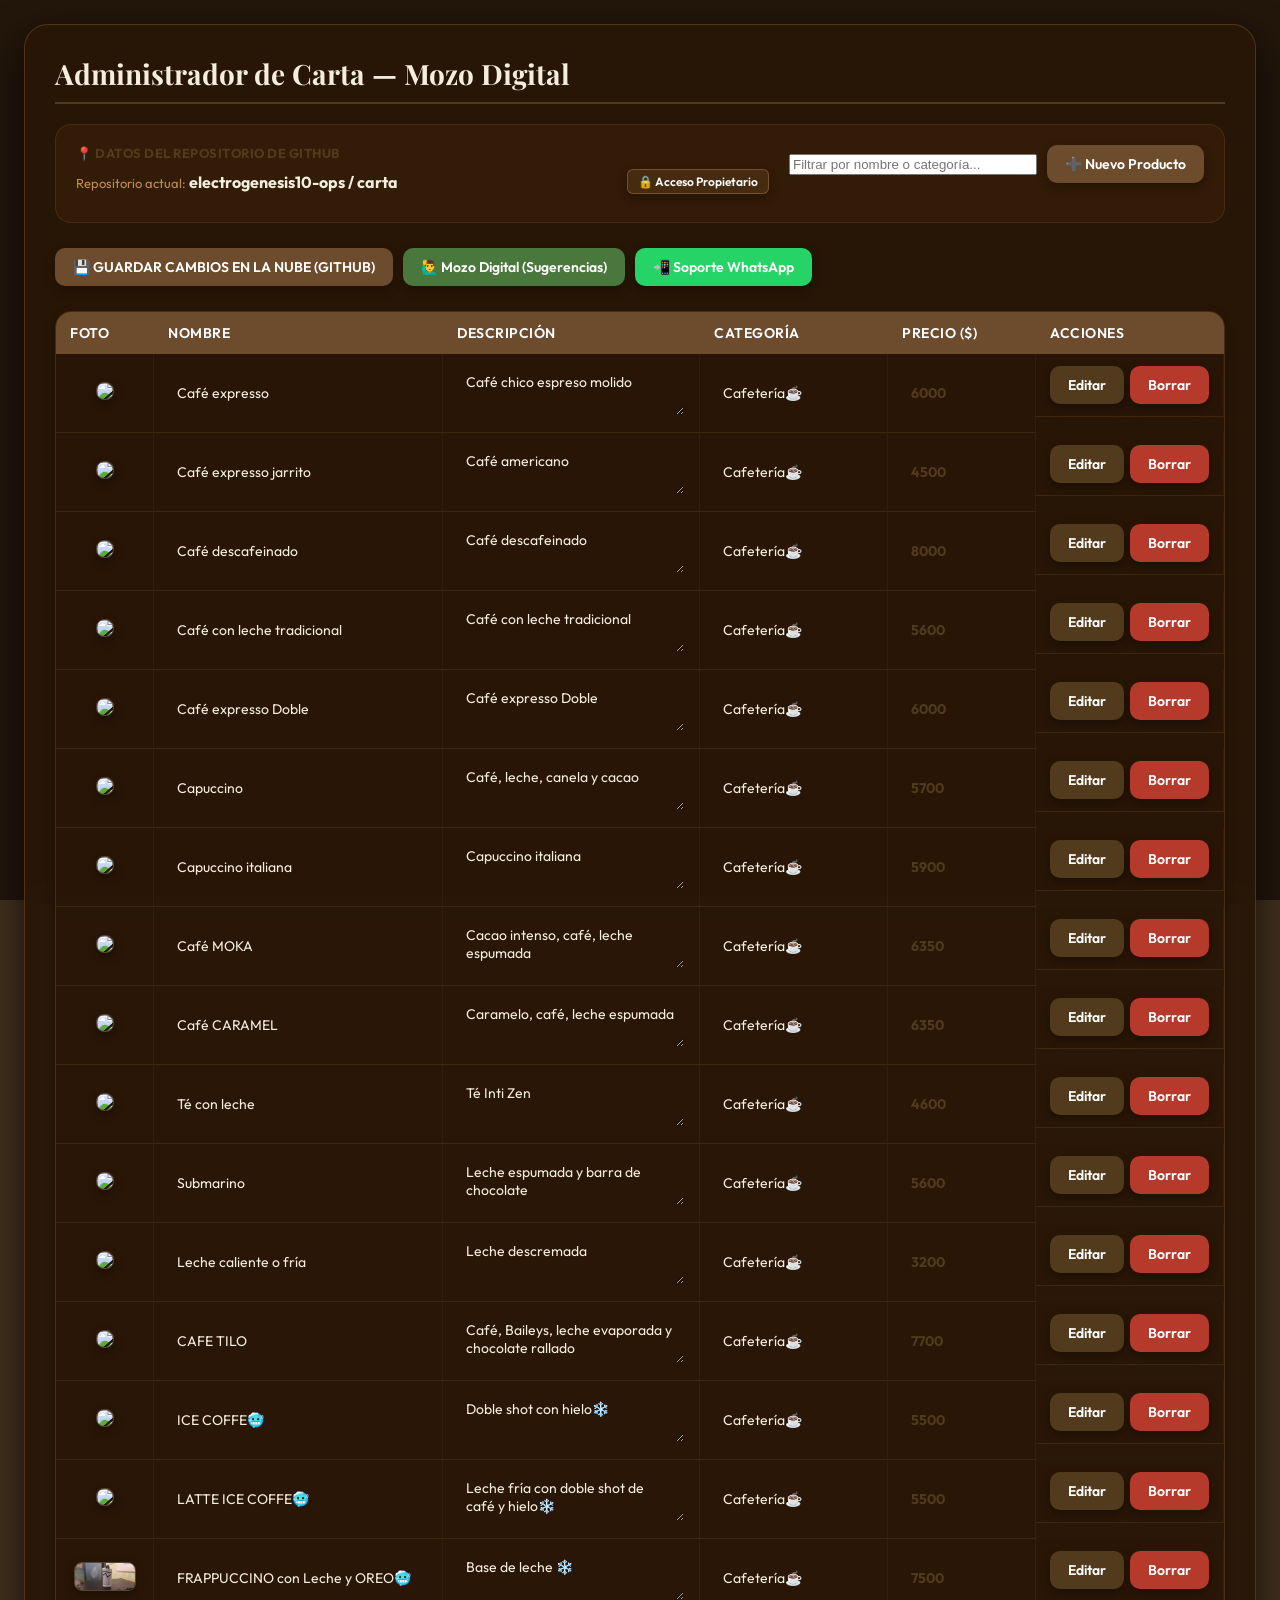
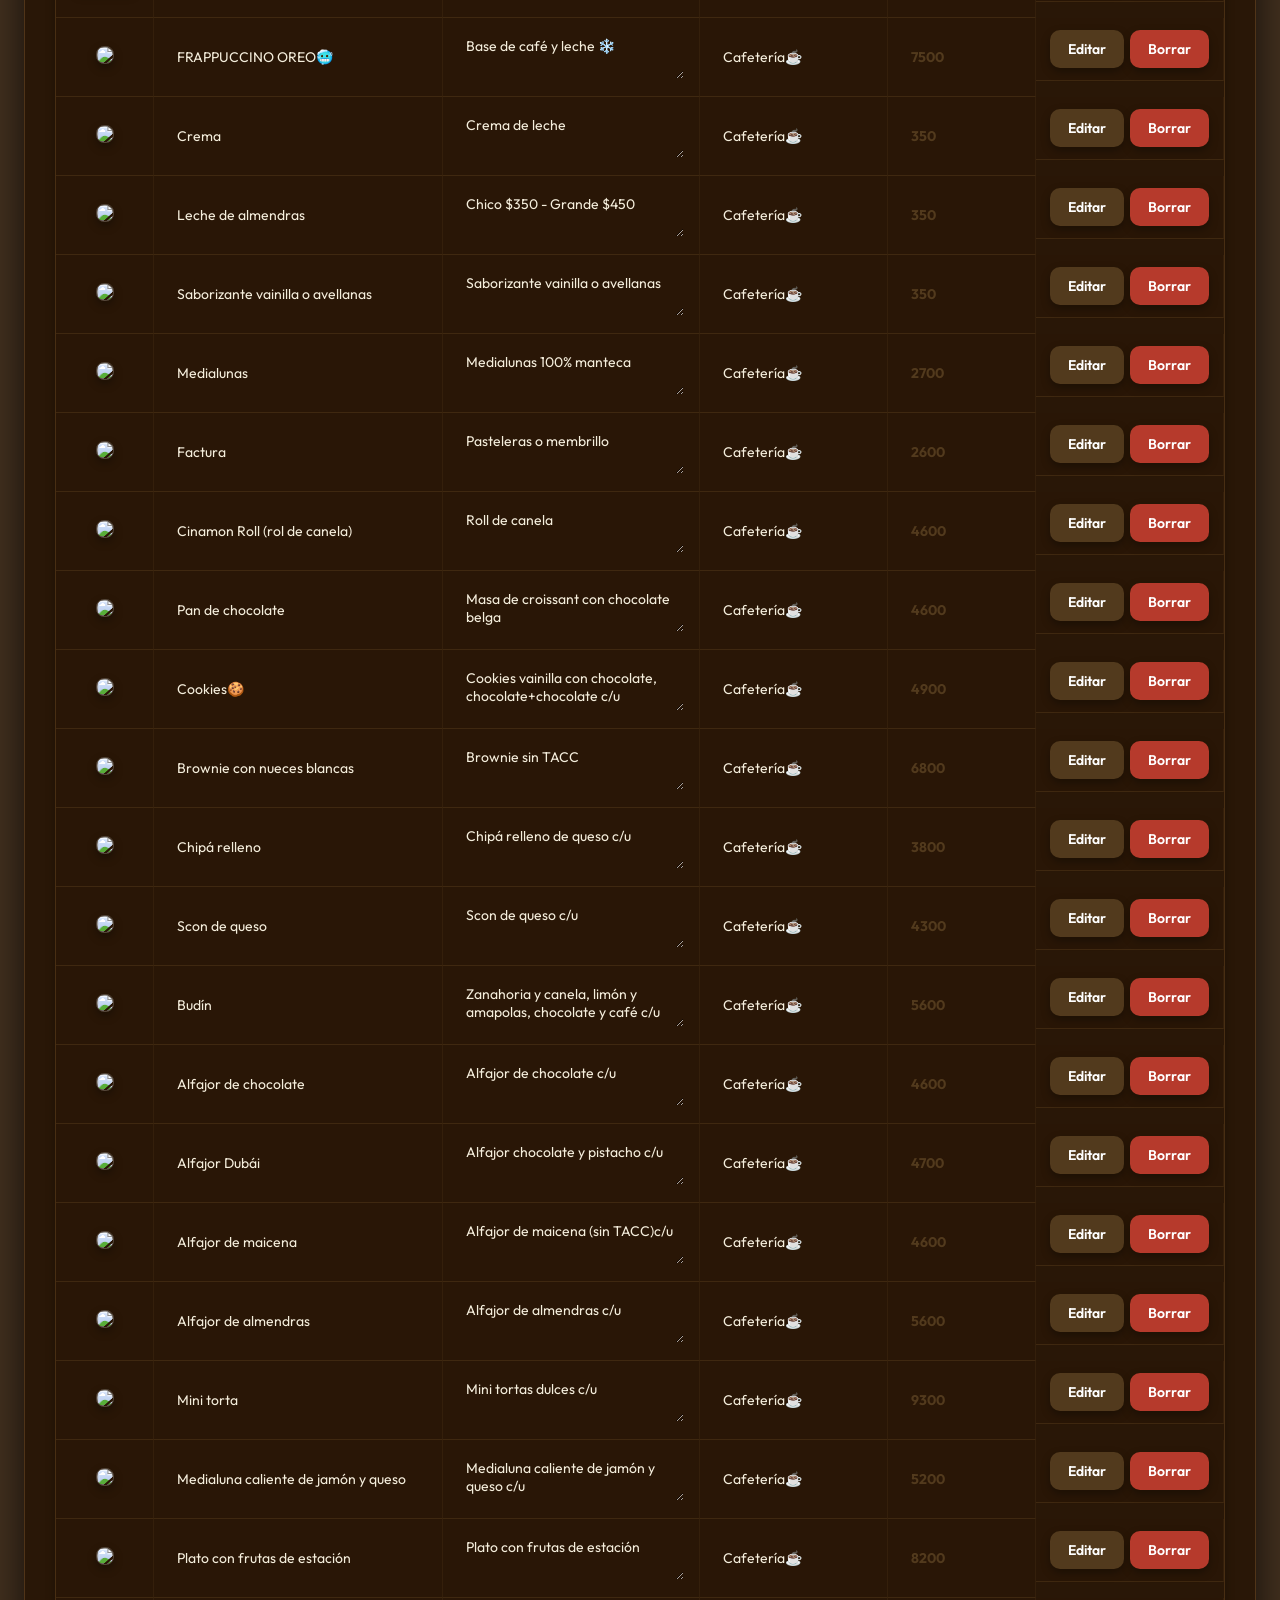
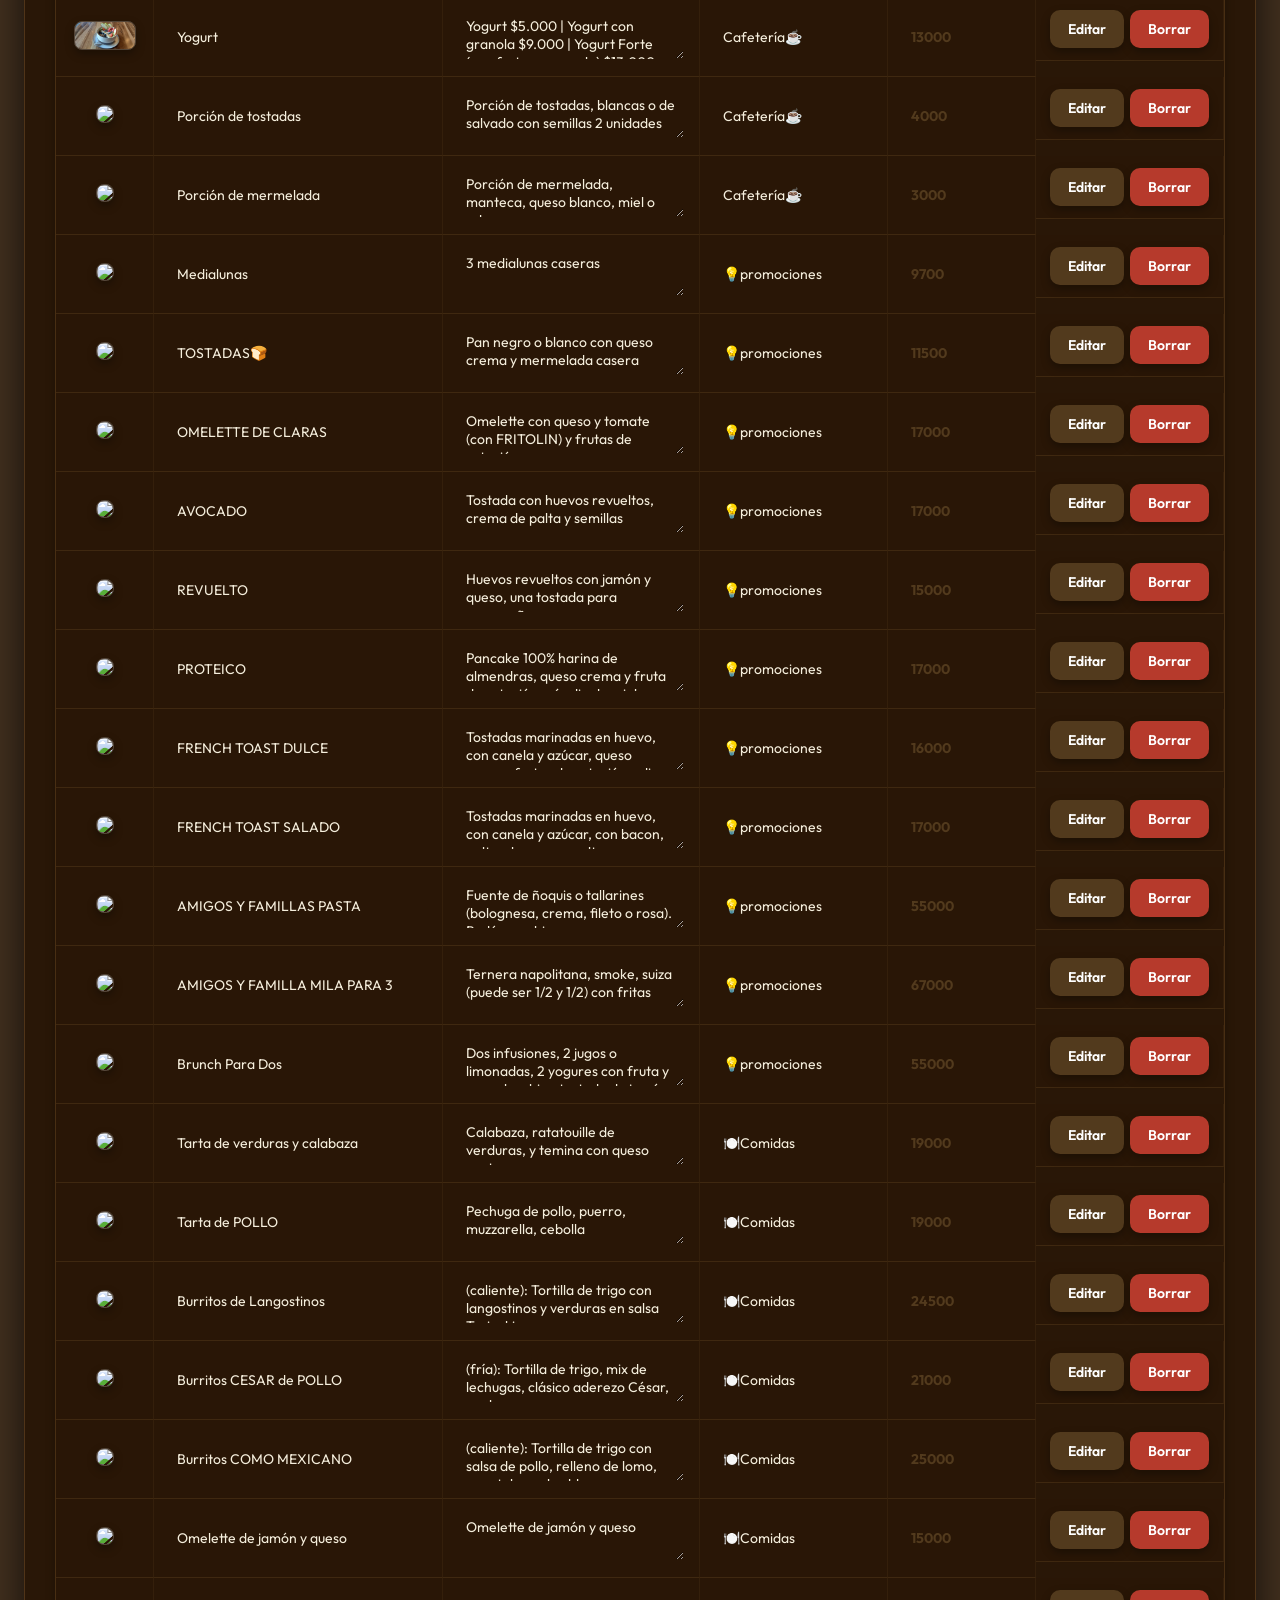
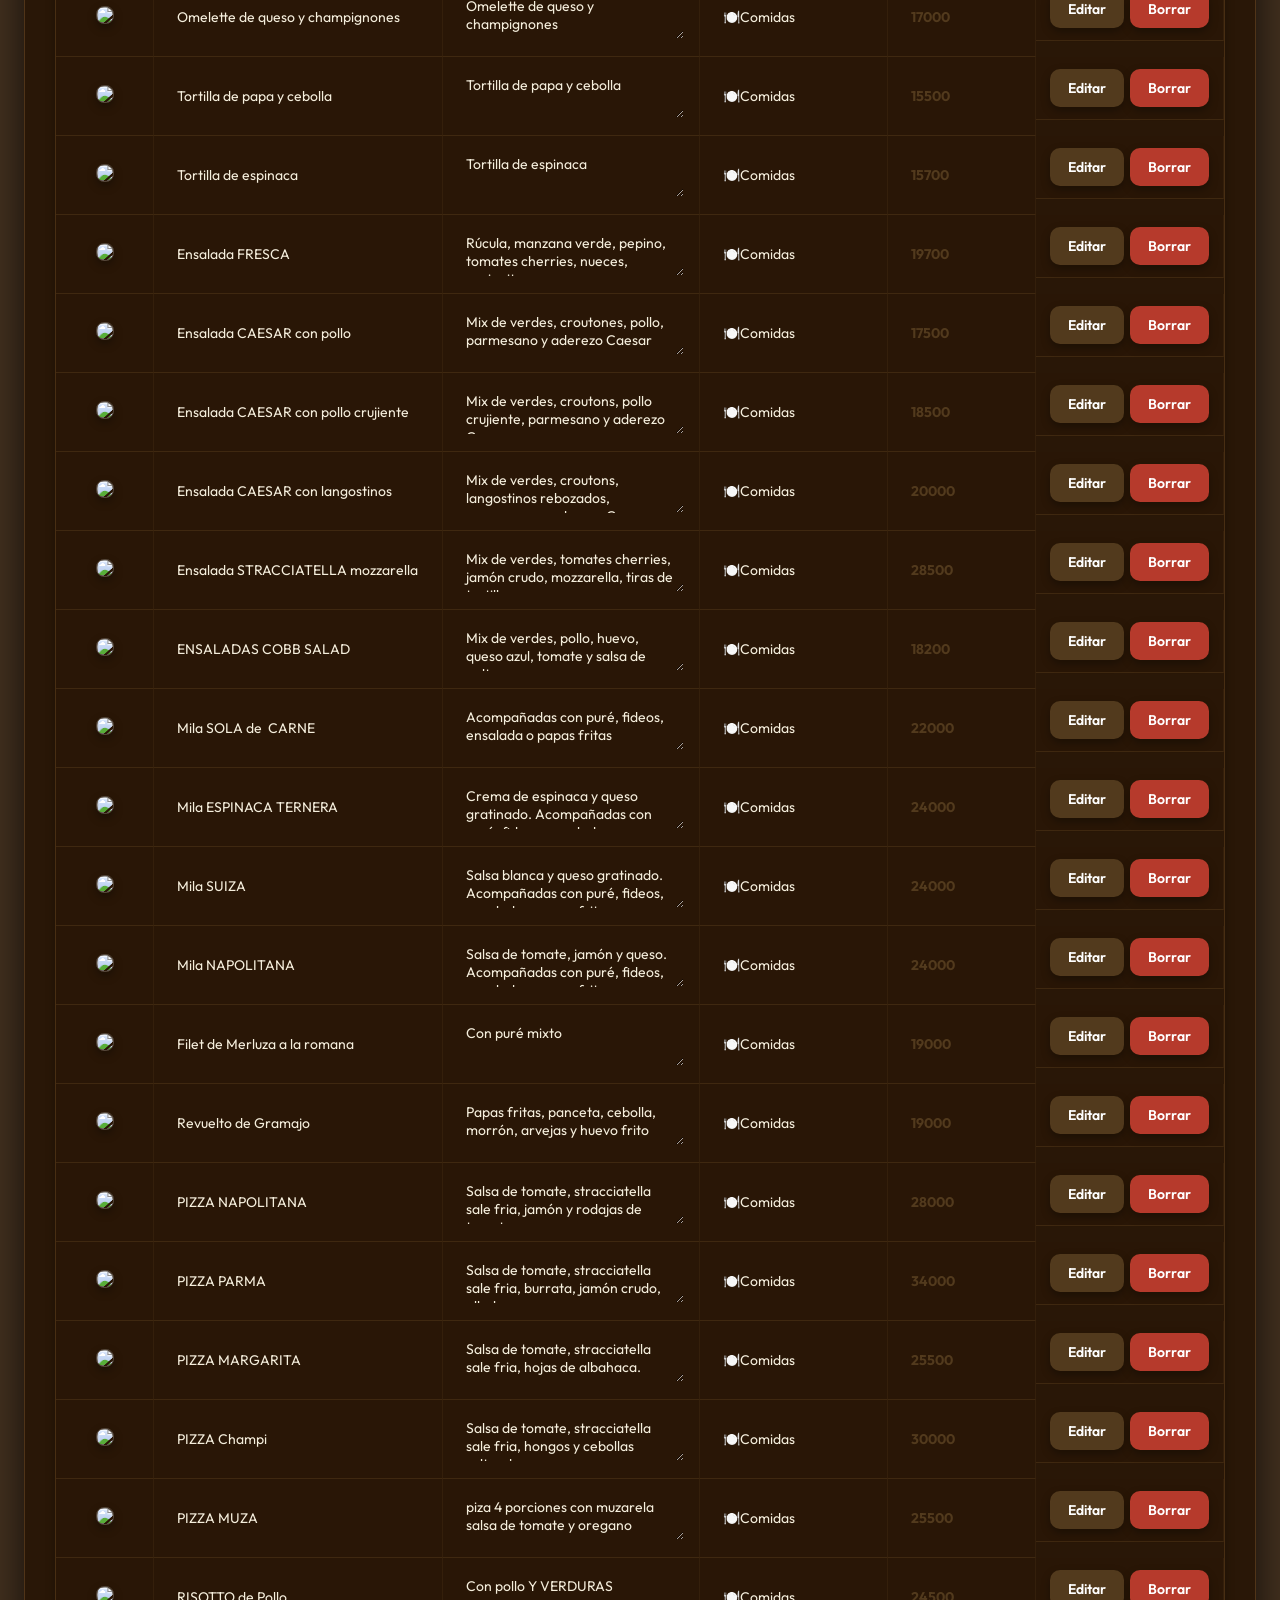
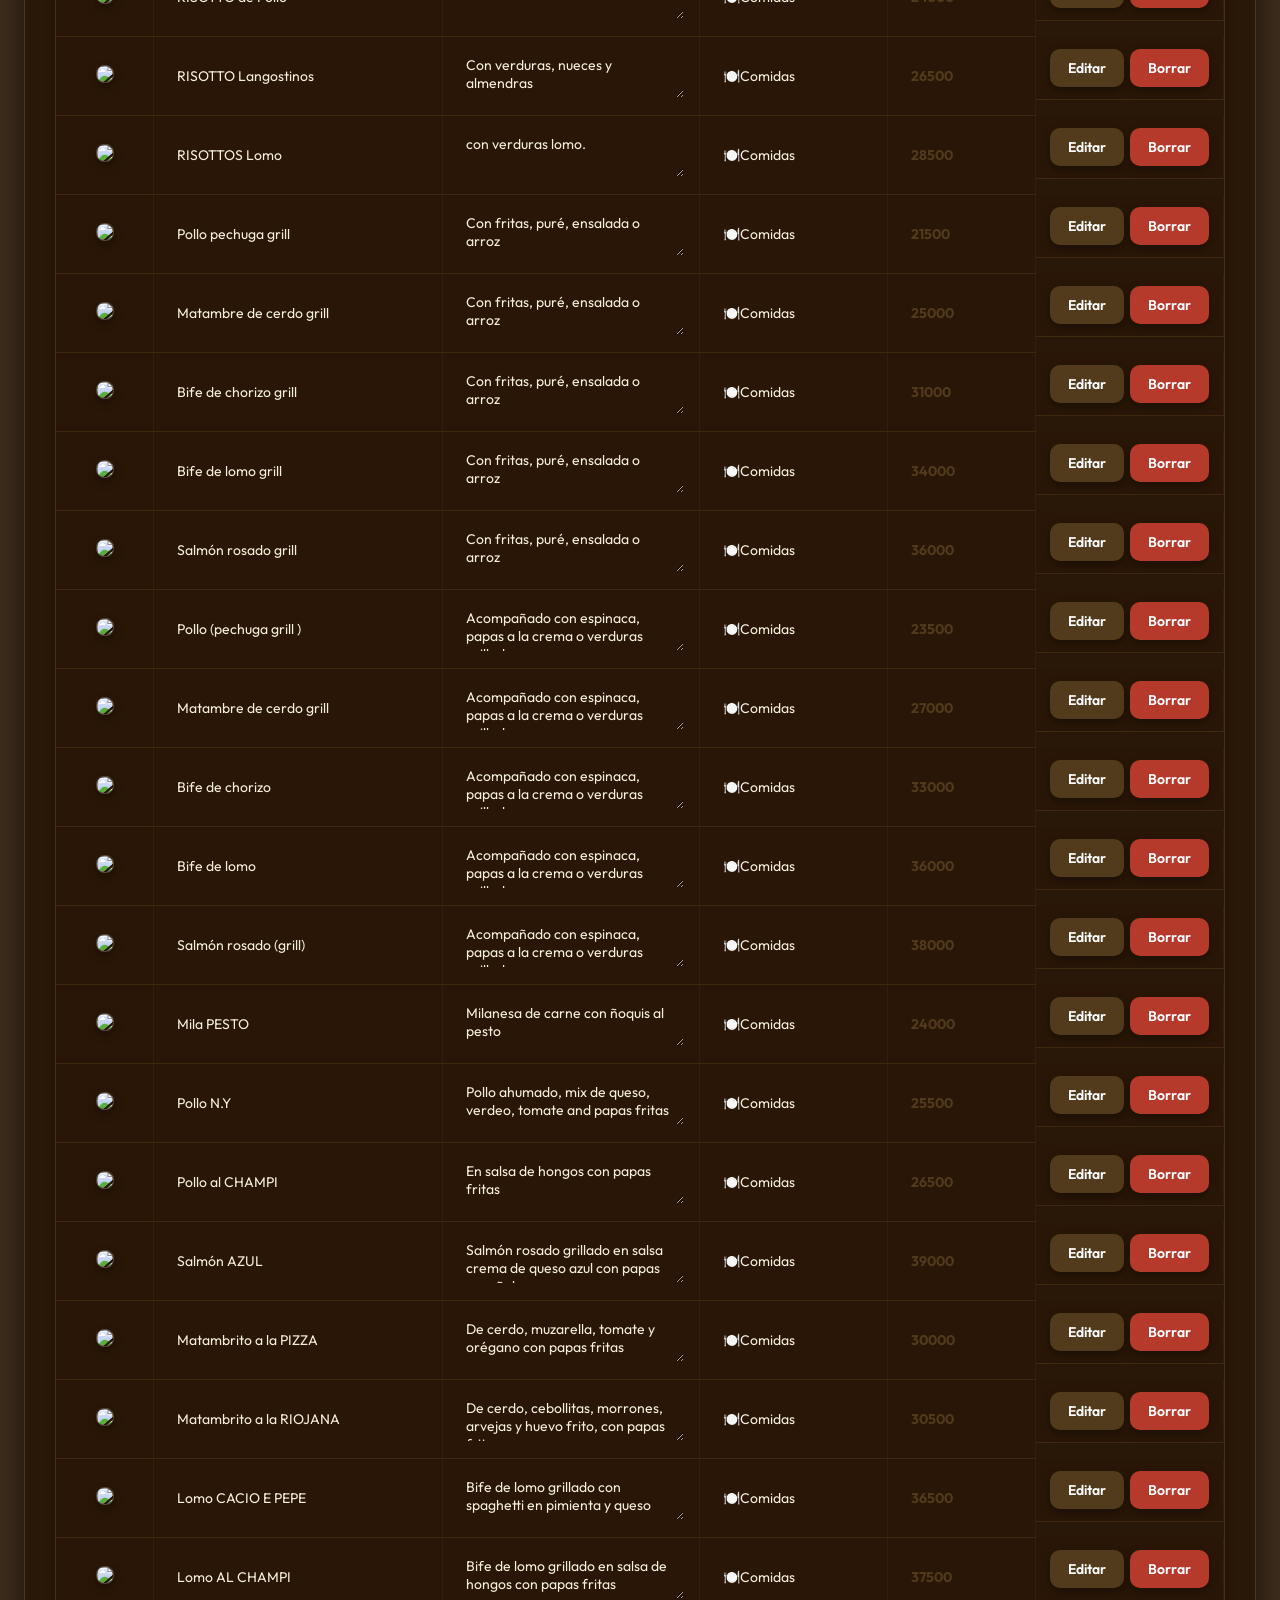
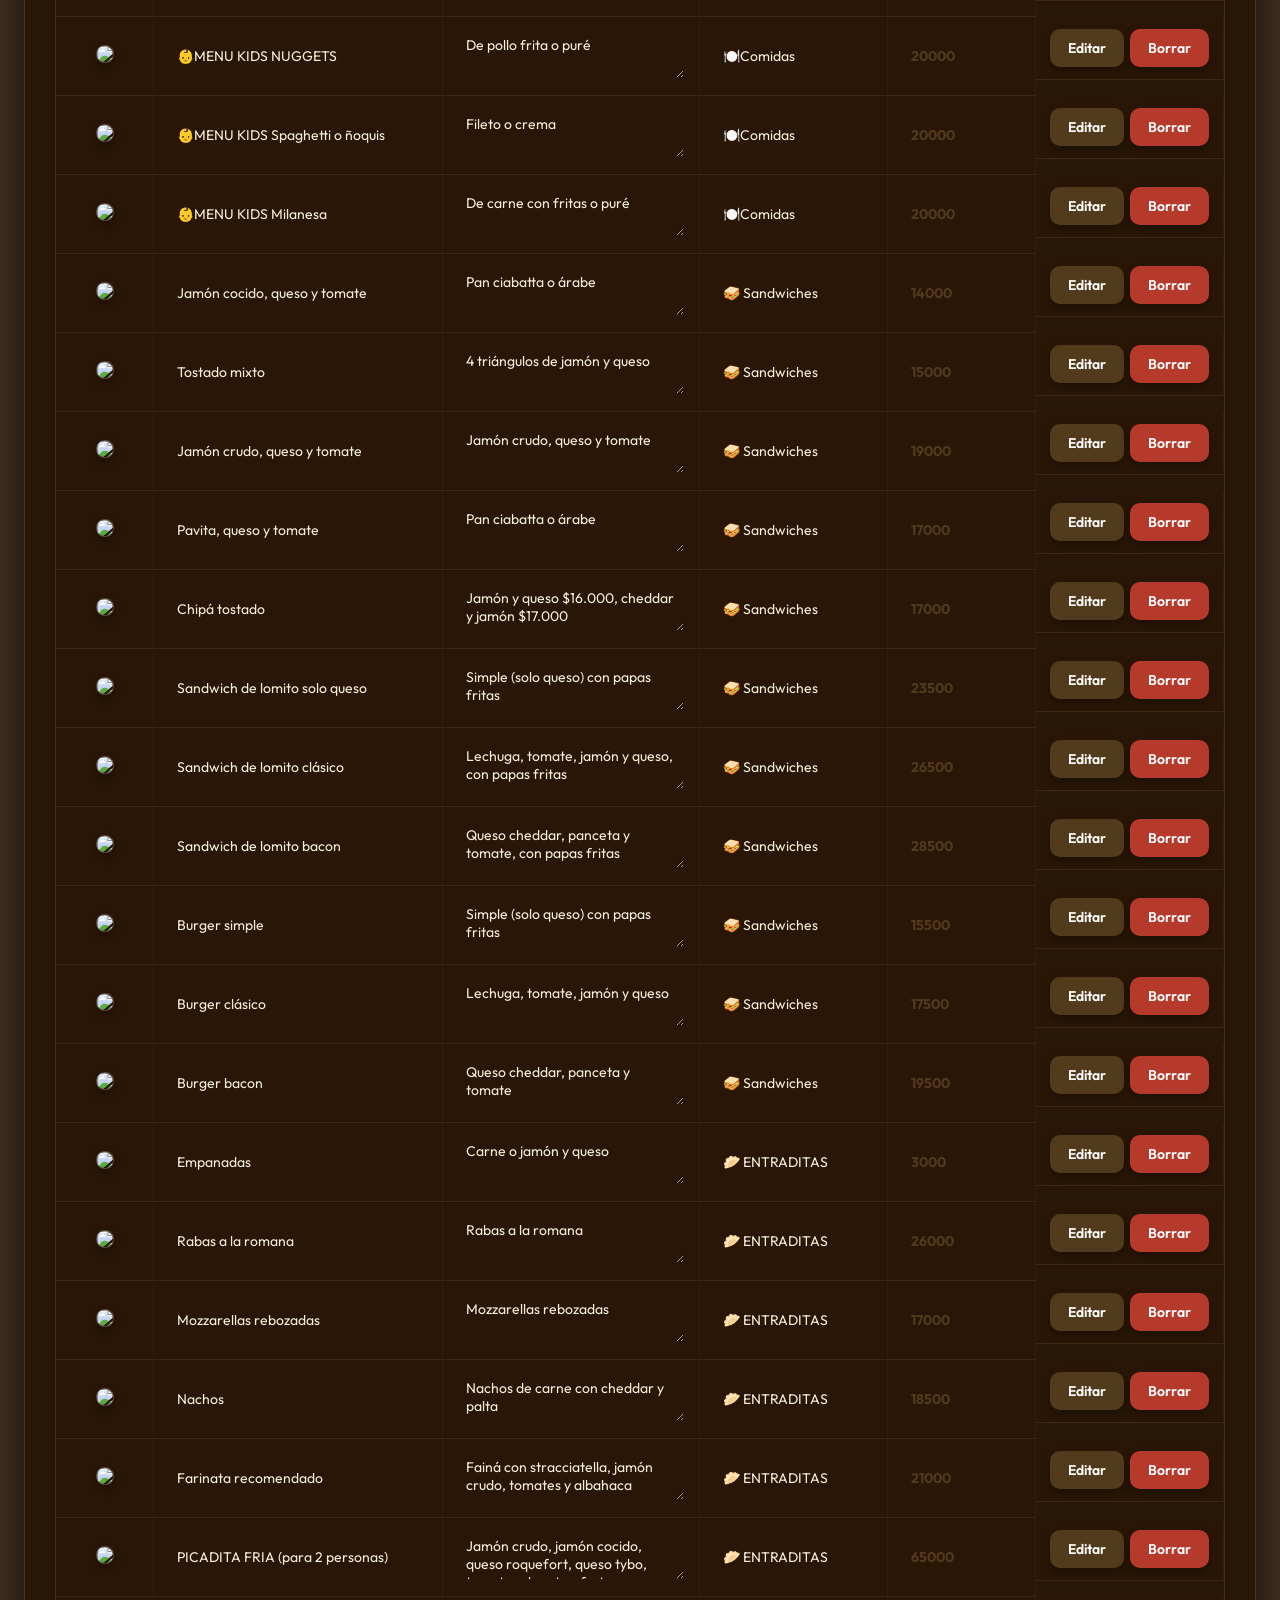
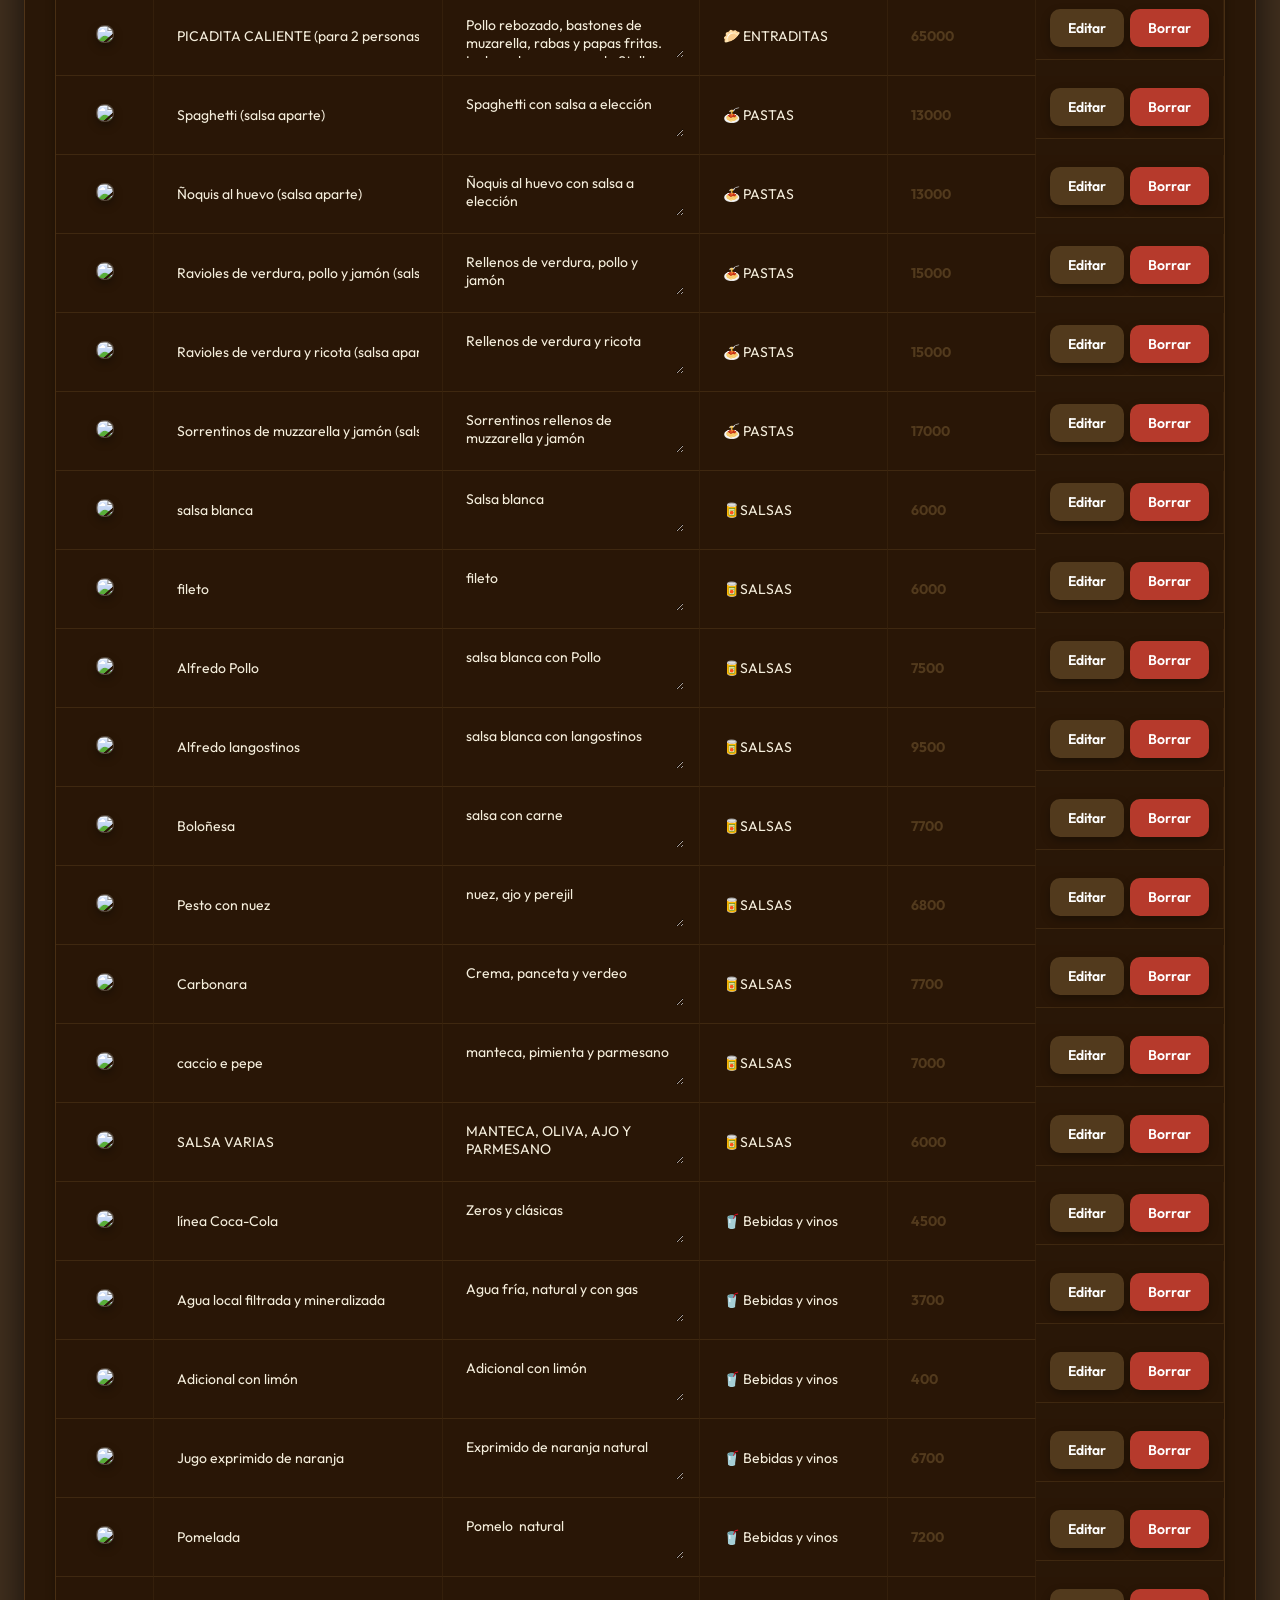
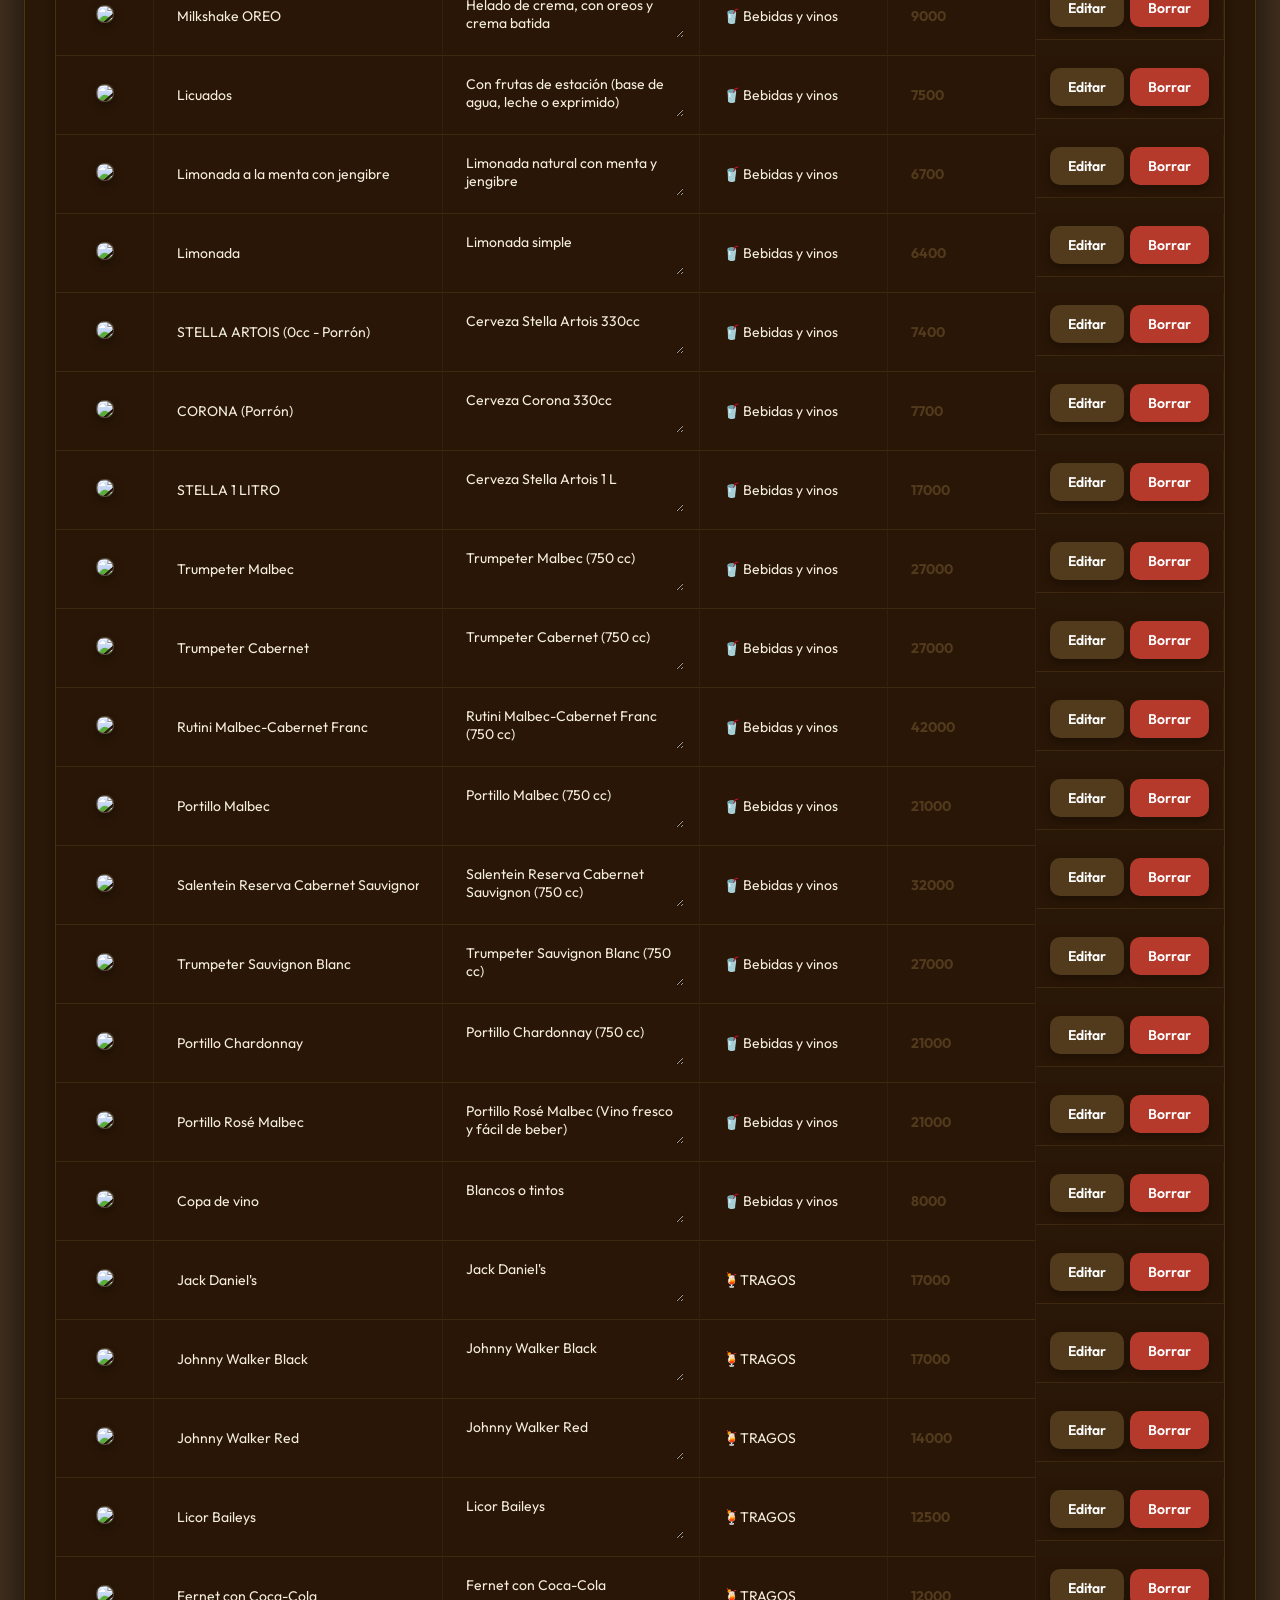
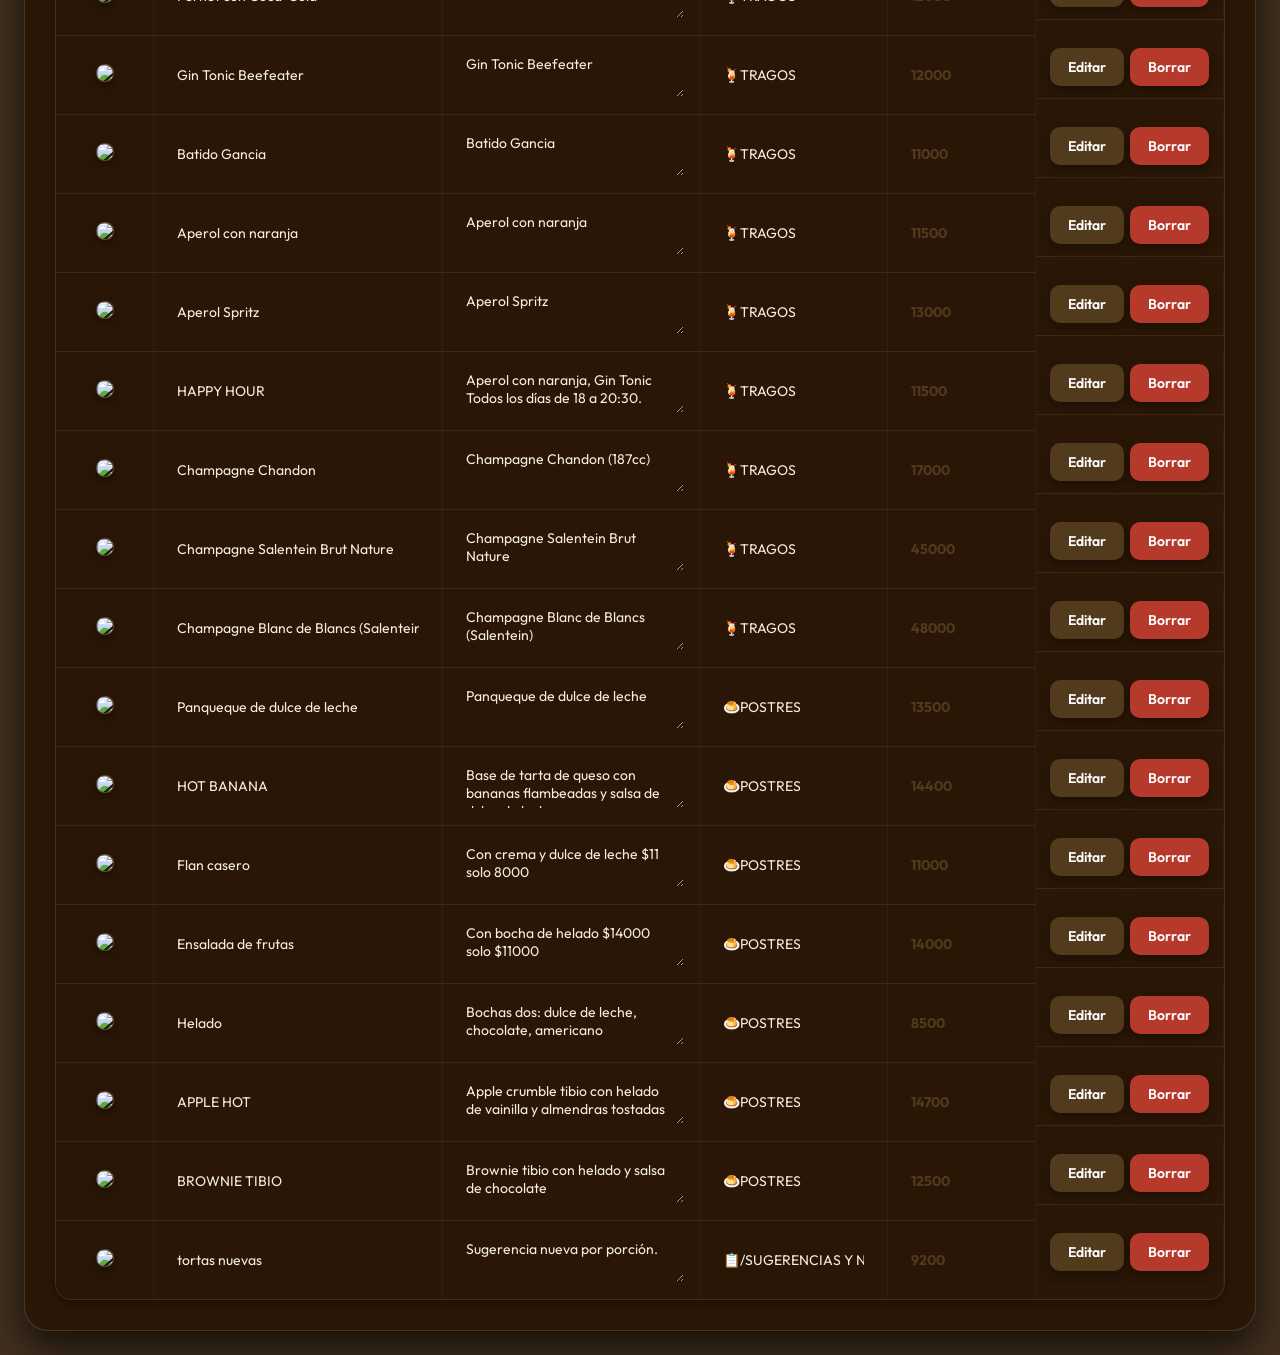
==== commit ac09f686: "Modify color variables in admin.html Updated color variables for improved design consistency." ====
--- a/admin.html
+++ b/admin.html
@@ -12,10 +12,10 @@
     <style>
         :root {
             --primary-color: #f5eedc;    /* Soft Cream text */
-            --secondary-color: #c48d49;  /* Caramel Gold */
-            --accent-color: #9c6c40;     /* Cocoa Gold */
-            --bg-color: #1e1208;         /* Very dark chocolate */
-            --white: #291707;            /* Dark chocolate background */
+            --secondary-color: #523a1d;  /* Caramel Gold */
+            --accent-color: #6d4c2d;     /* Cocoa Gold */
+            --bg-color: #42301f;         /* Very dark chocolate */
+            --white: #89817b;            /* Dark chocolate background */
             --shadow-sm: 0 4px 10px rgba(0, 0, 0, 0.3);
             --shadow-md: 0 8px 24px rgba(0, 0, 0, 0.5);
             --shadow-lg: 0 16px 40px rgba(0, 0, 0, 0.7);
@@ -1087,7 +1087,6 @@
             }
 
             const newId = id || generateNextProdId();
-
             const obj = {
                 id: newId,
                 nombre,
@@ -1344,7 +1343,7 @@
         }
 
         function irTeleprompter() {
-            window.open(`https://${USERNAME}.github.io/${REPO}/admin.html`, "_blank");
+            window.open("https://tilo-restocafe.github.io/cartaaguero/admin/admin.html", "_blank");
         }
 
         function irWhatsApp() {
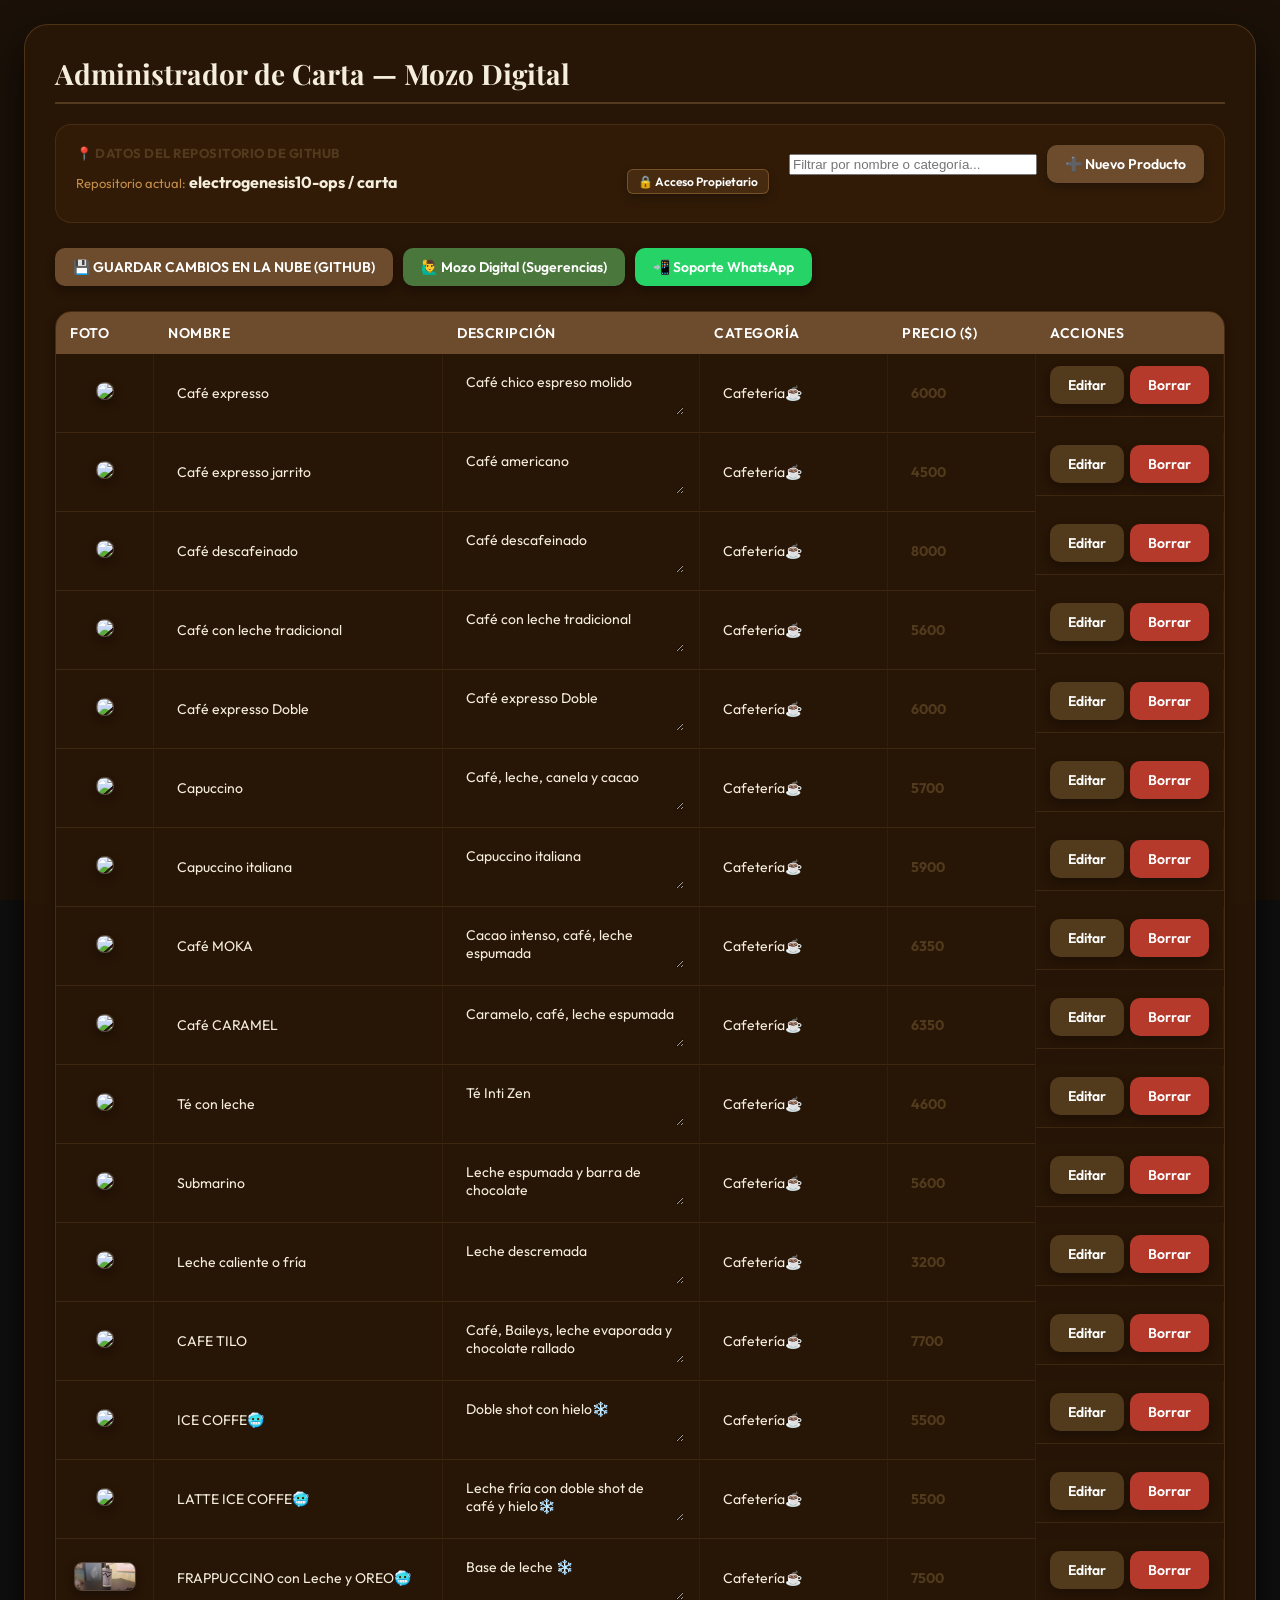
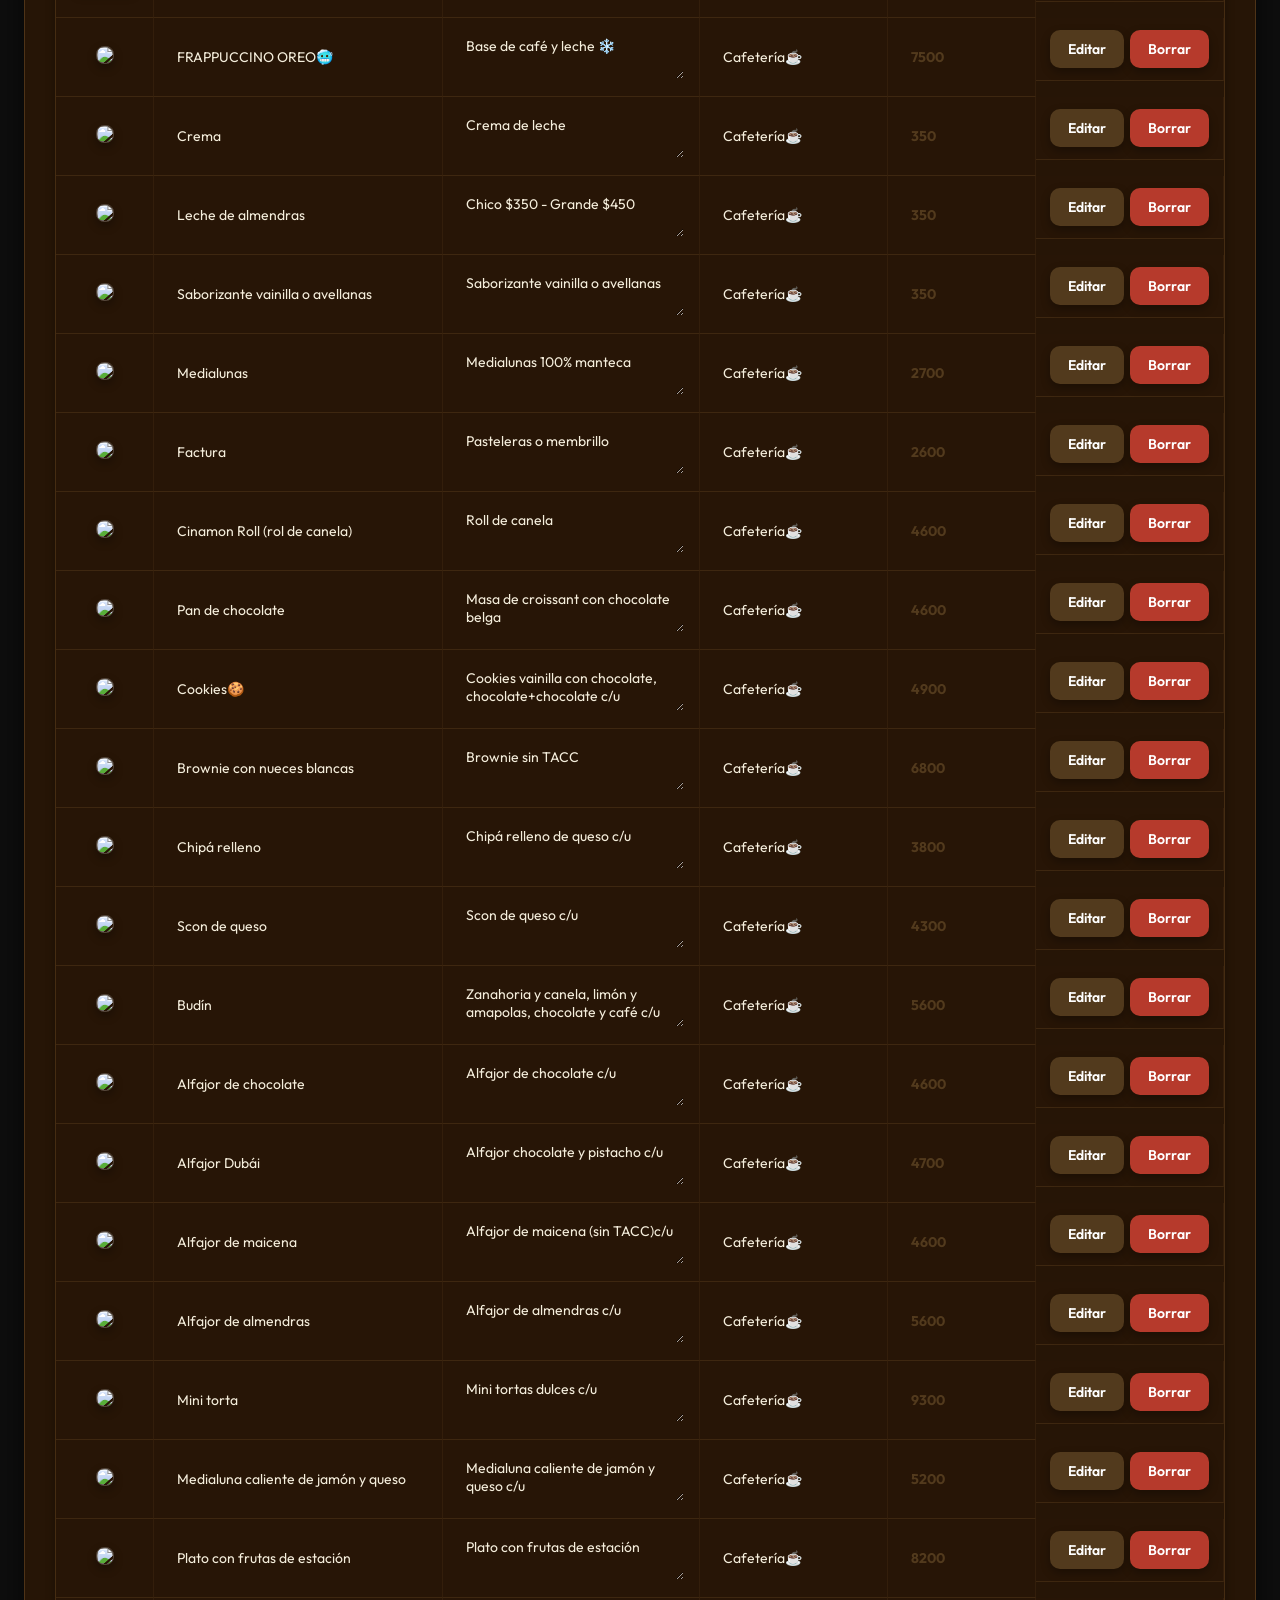
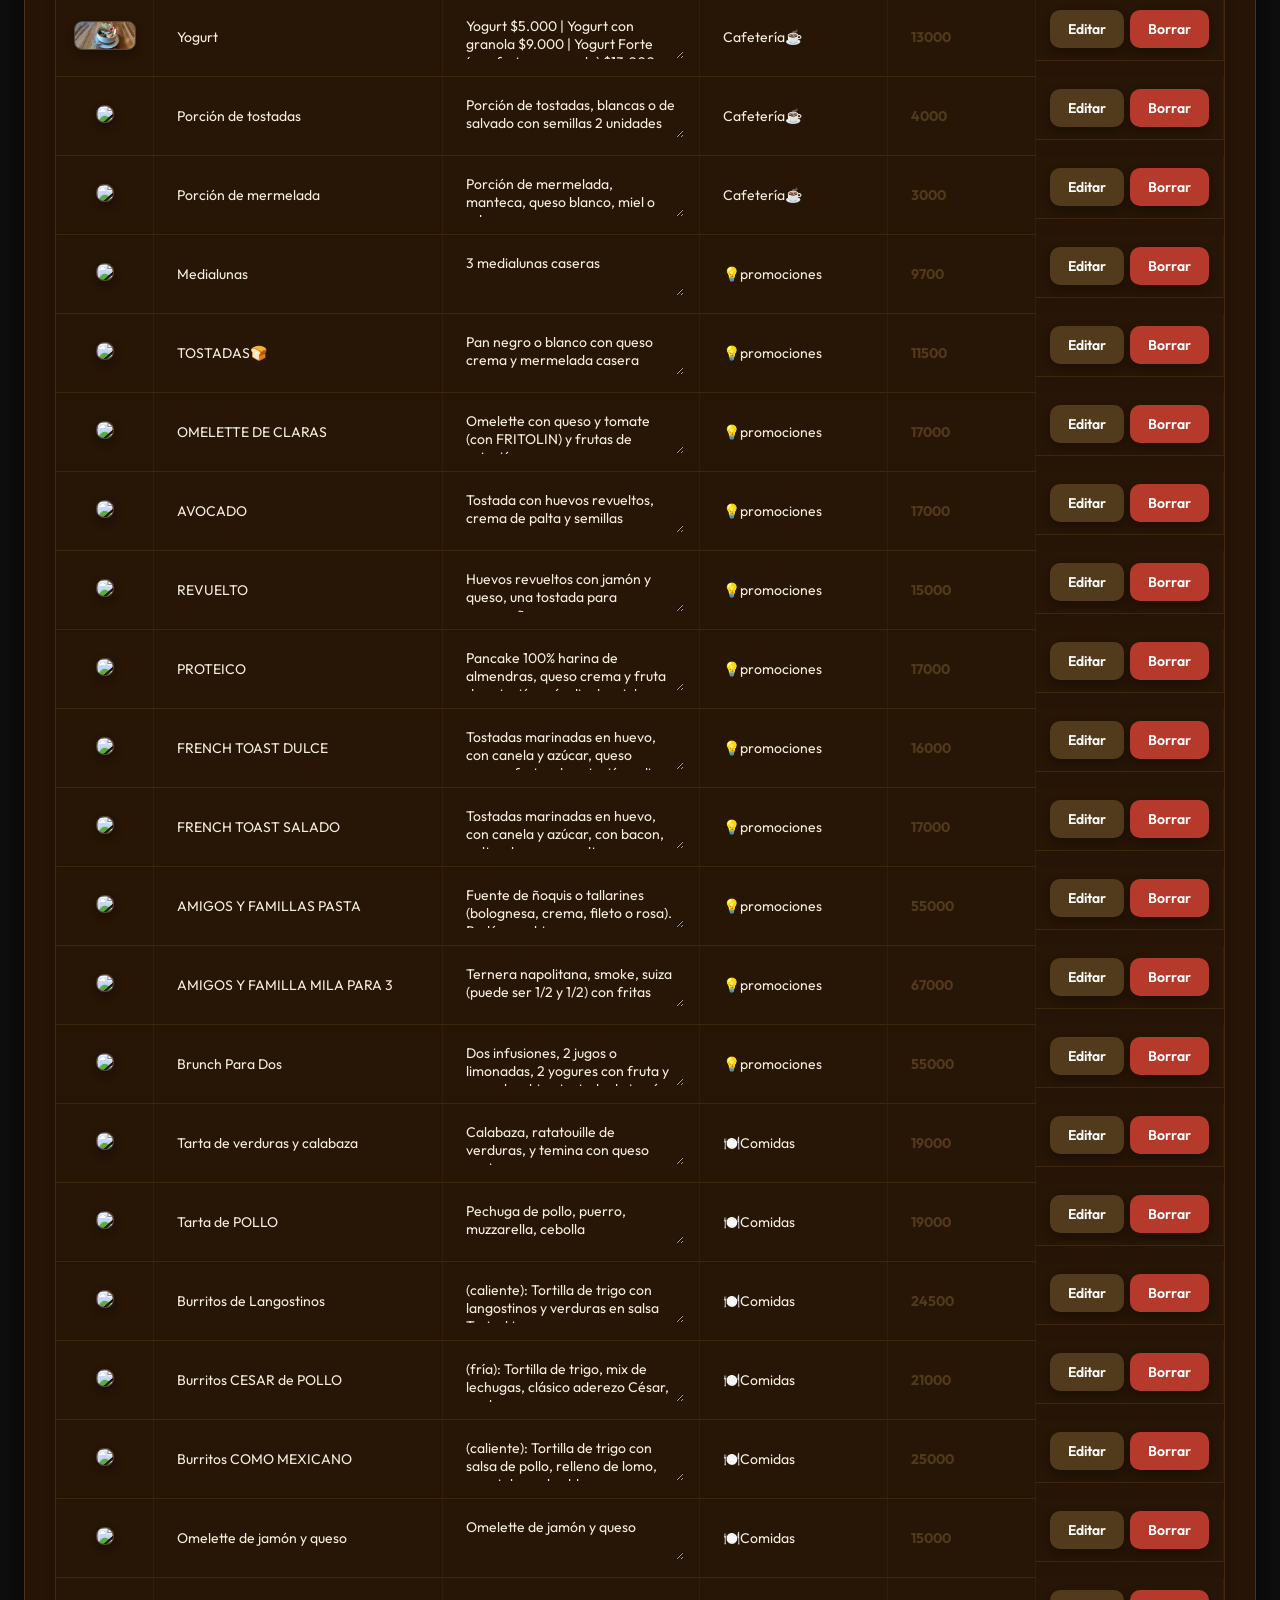
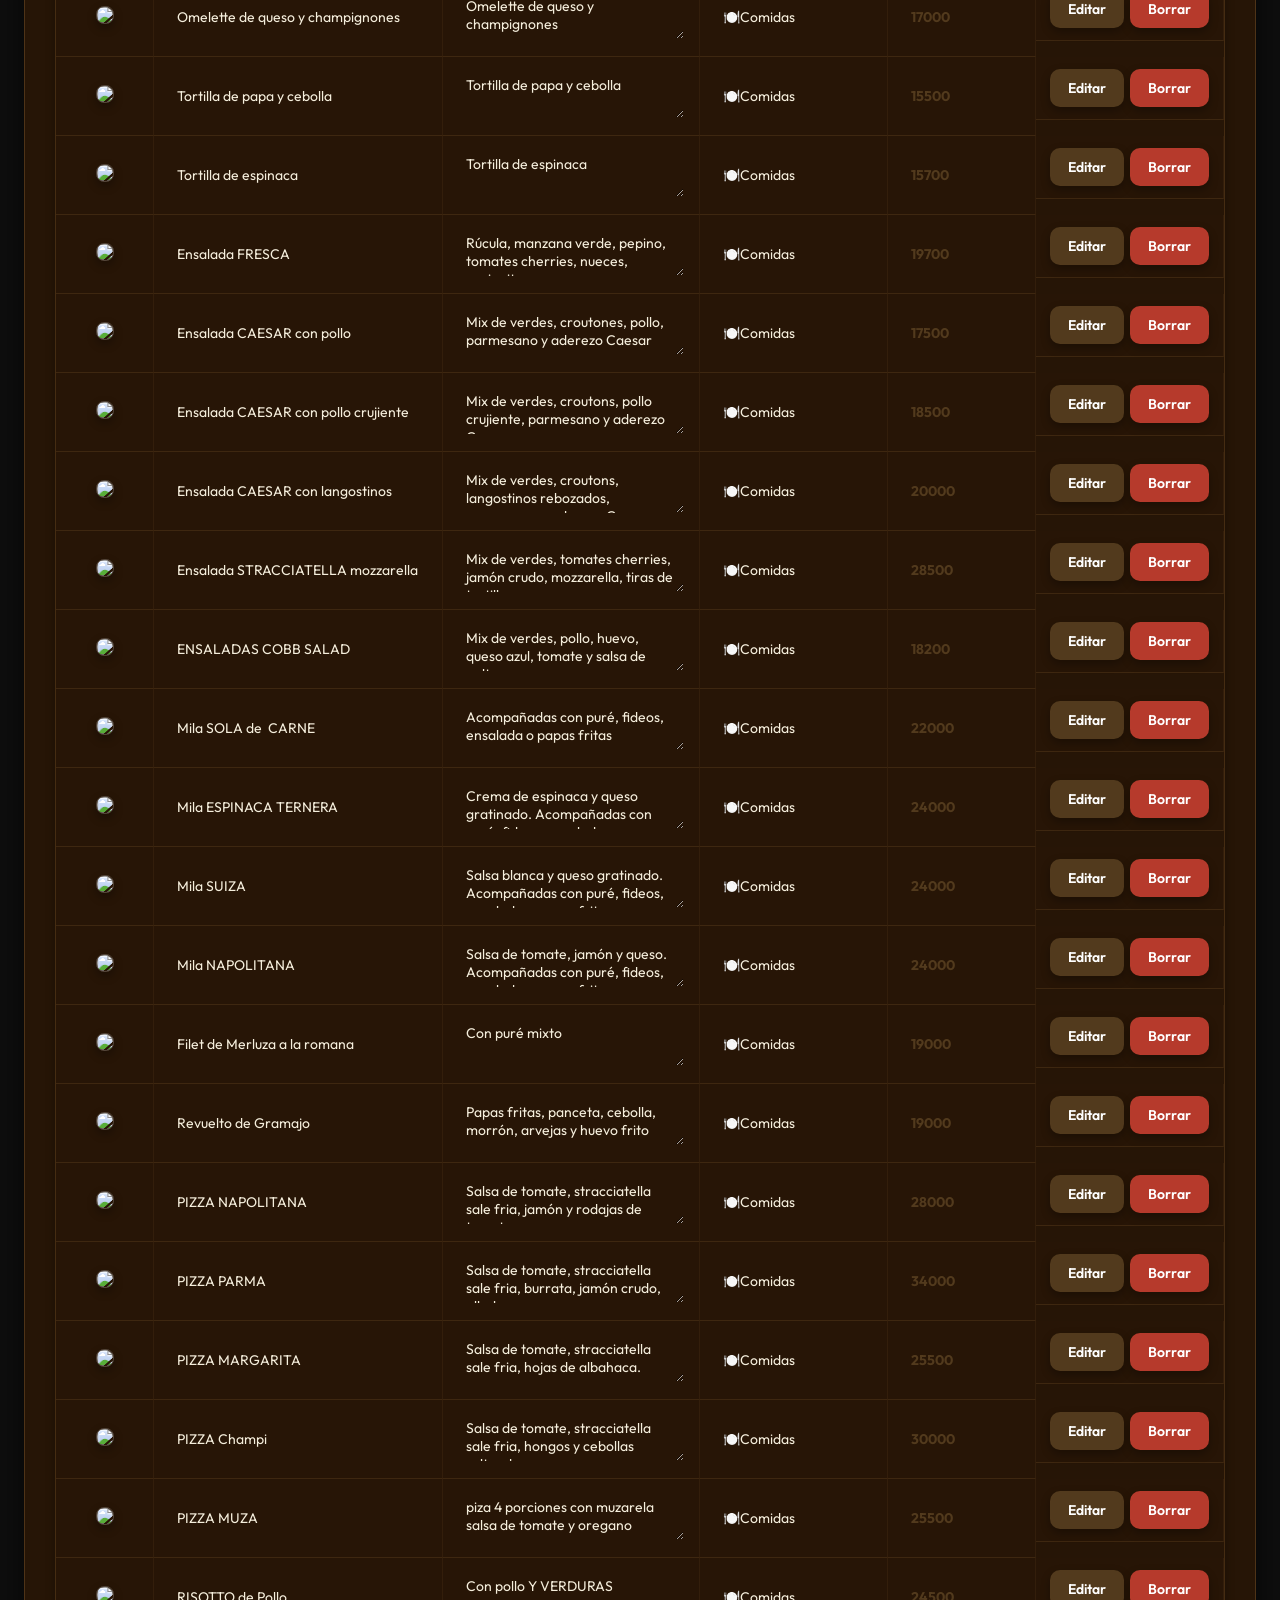
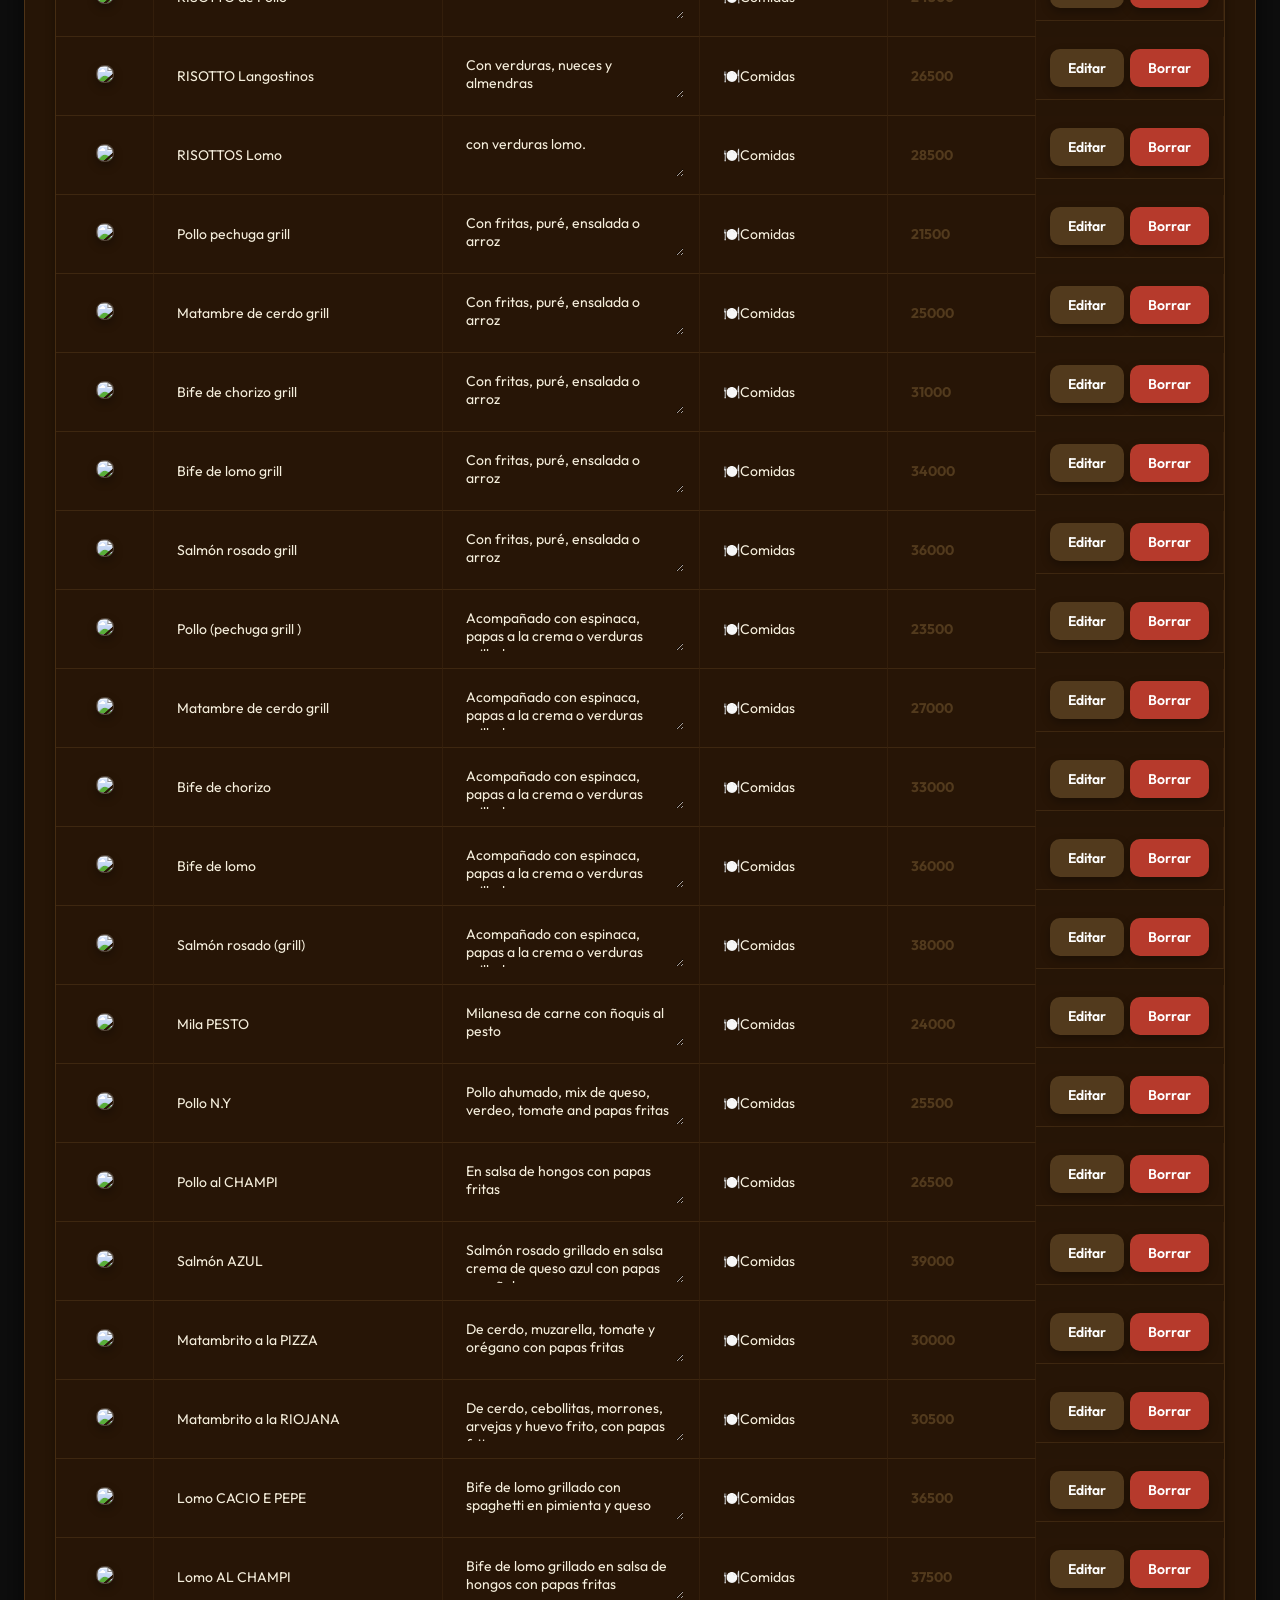
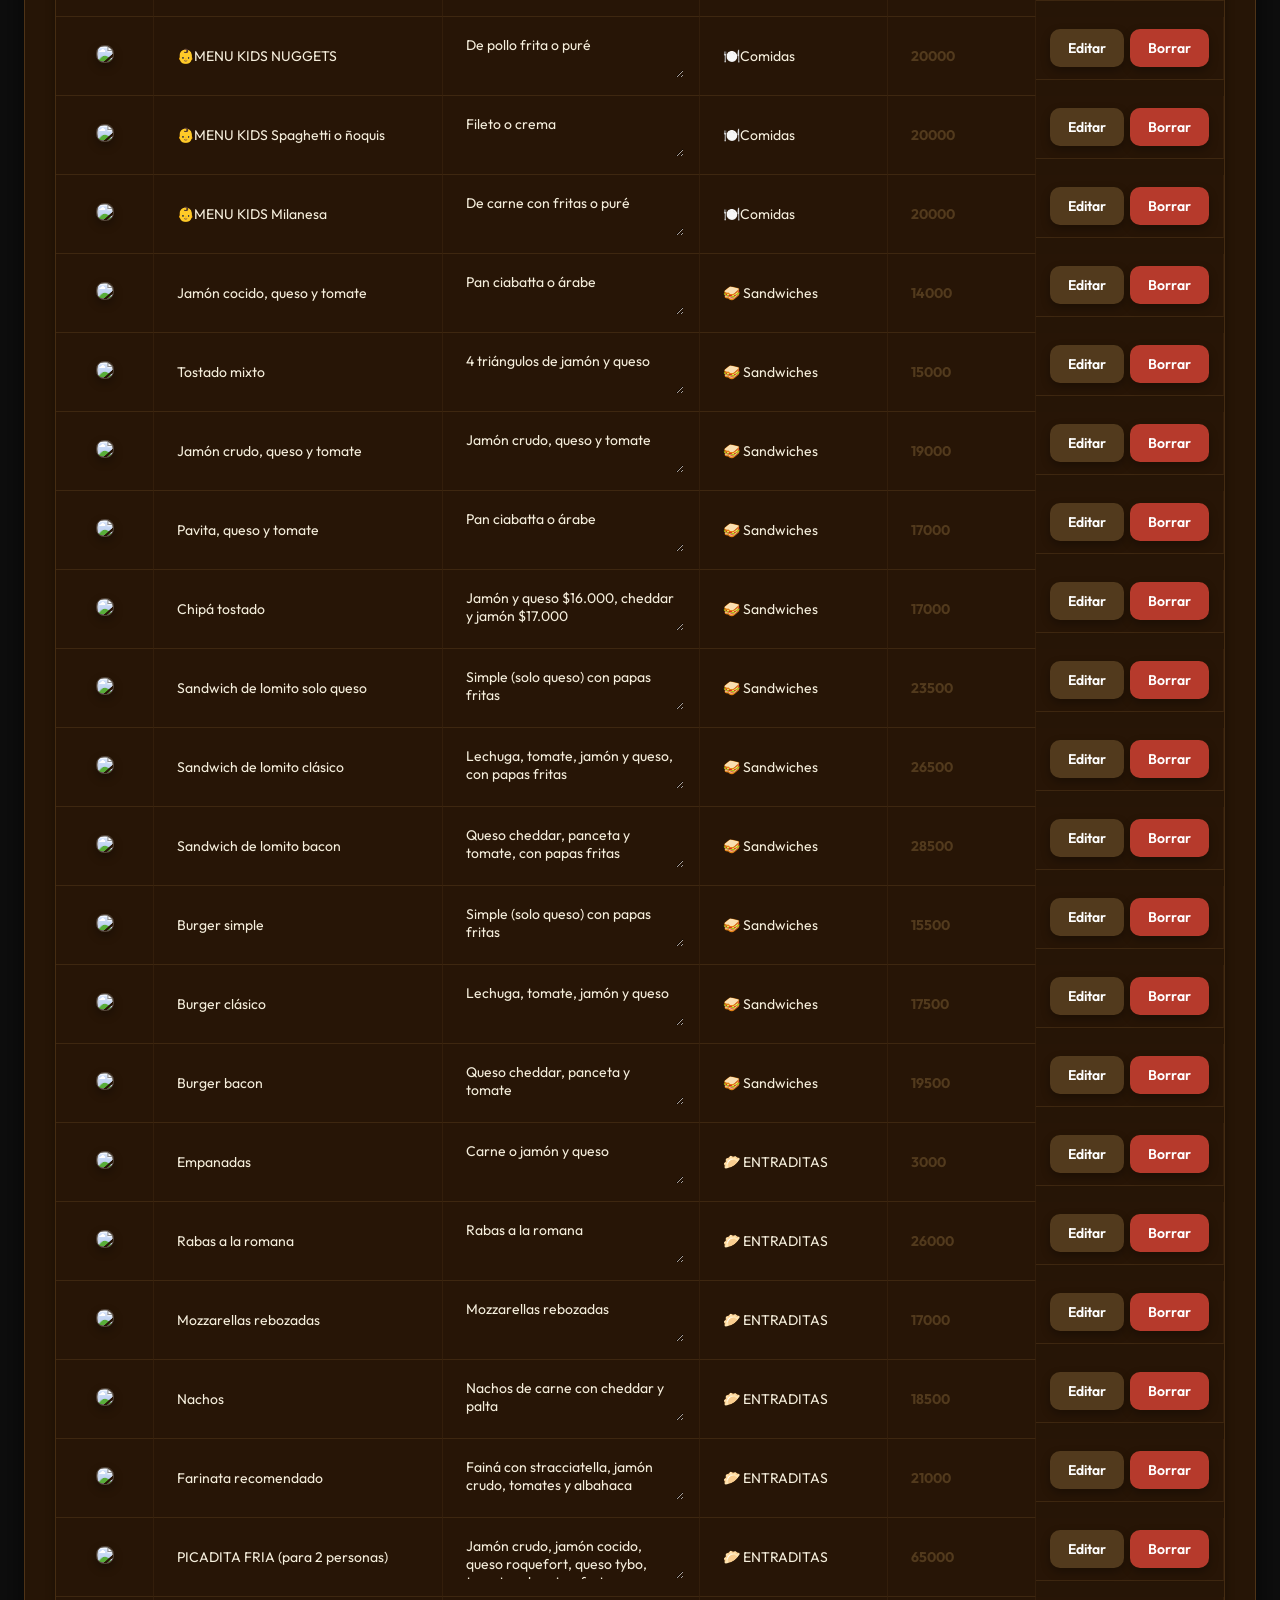
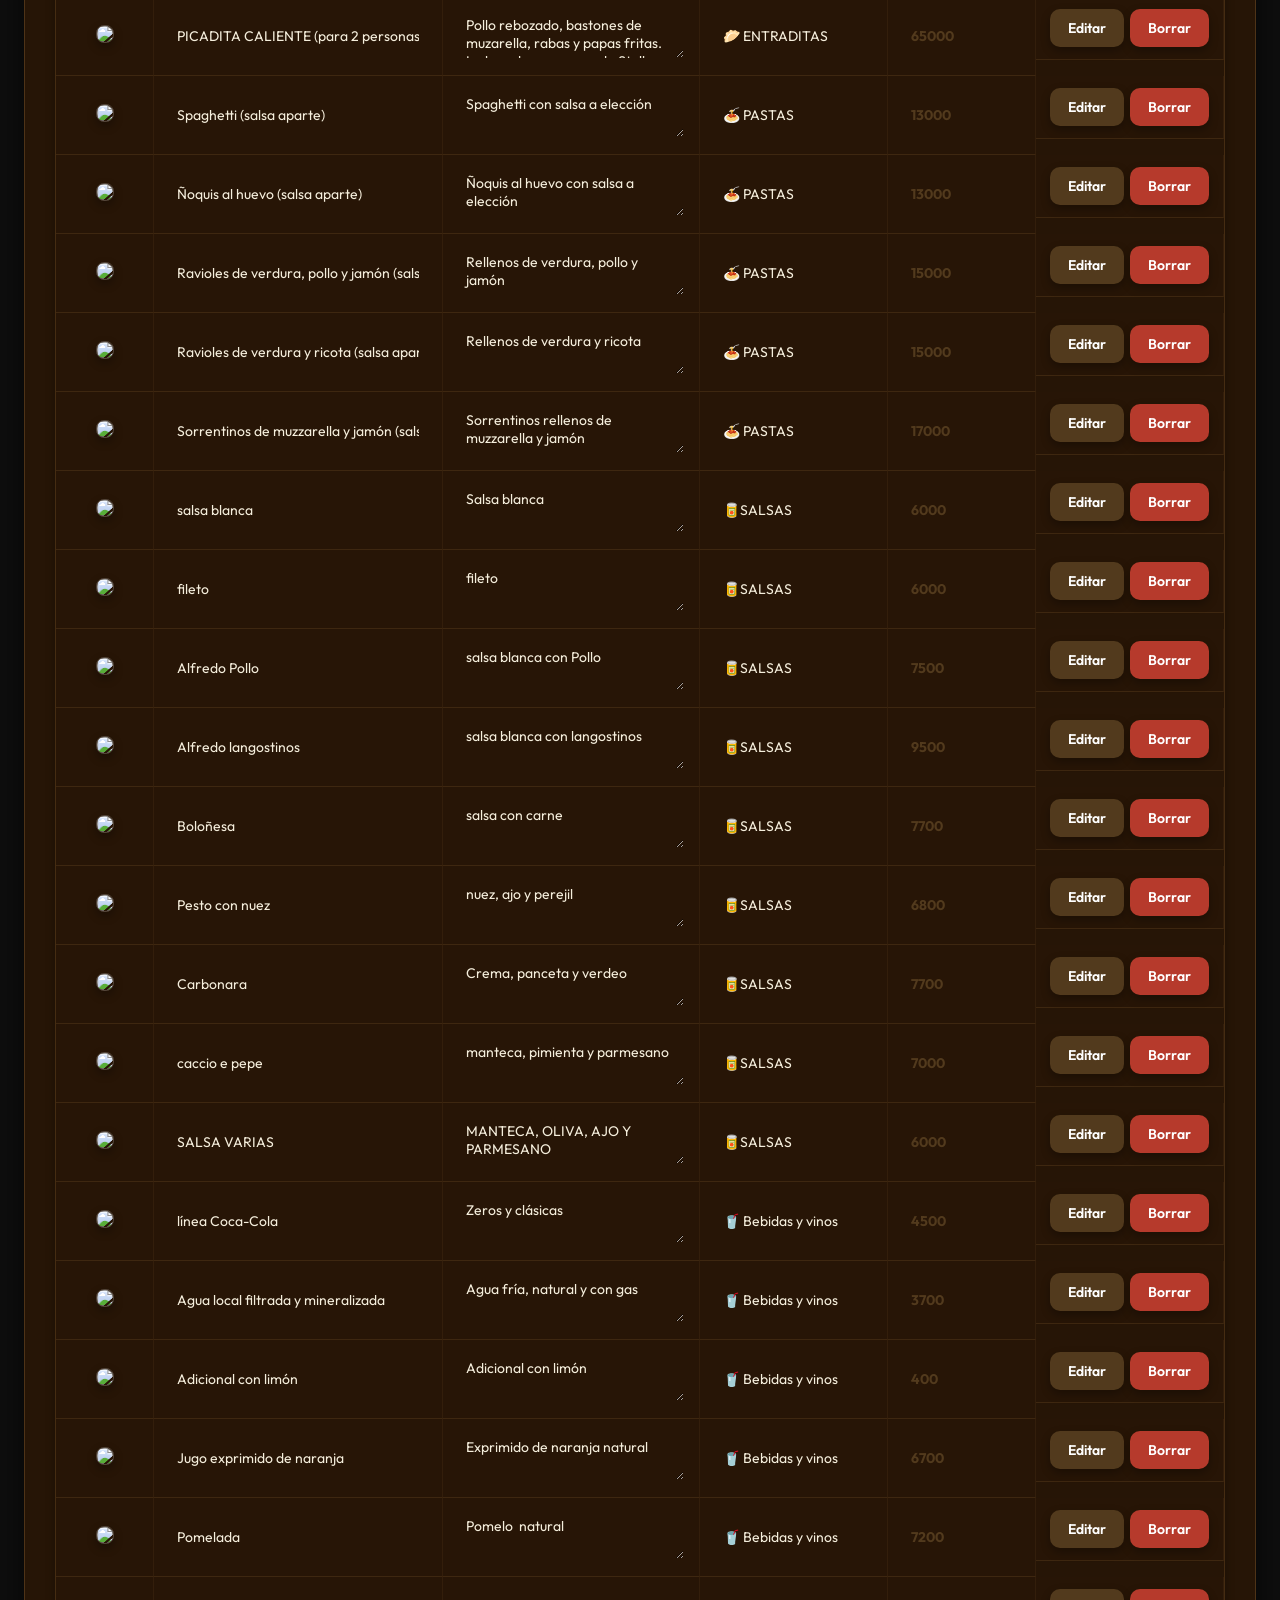
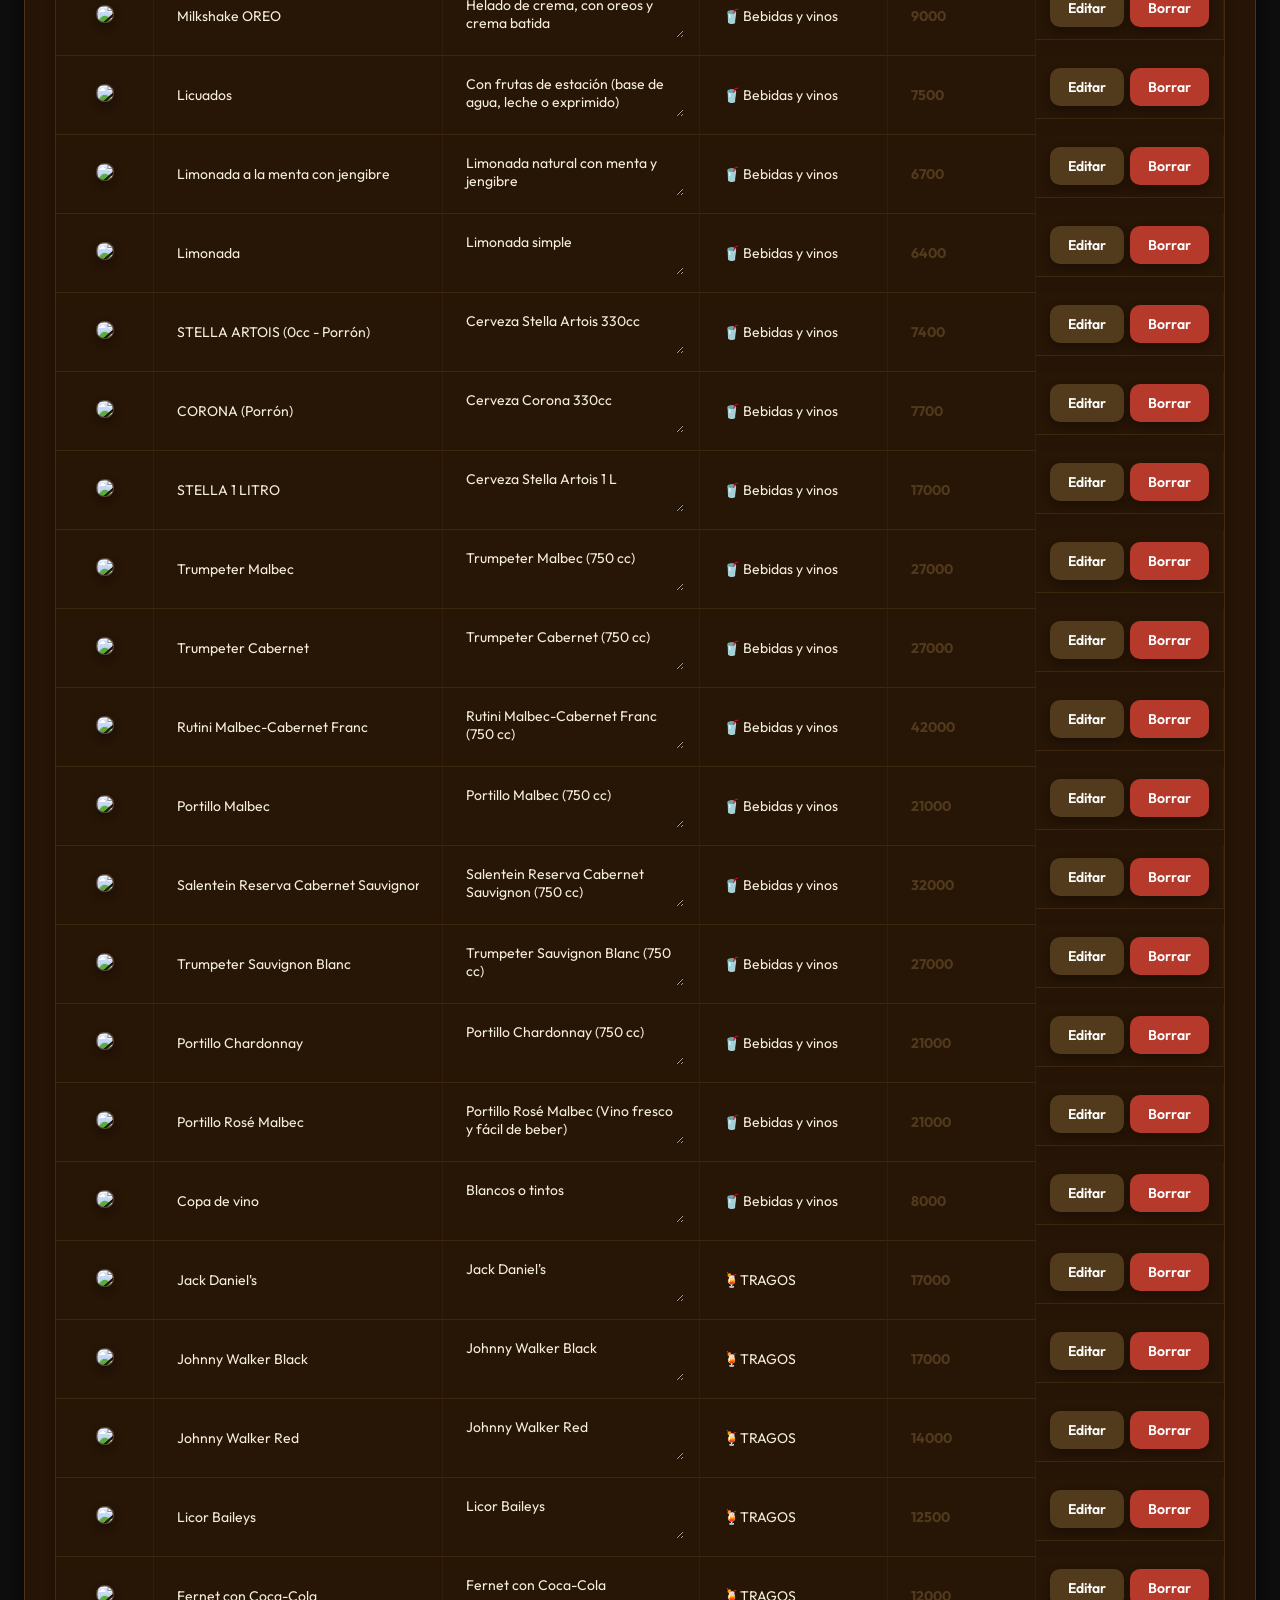
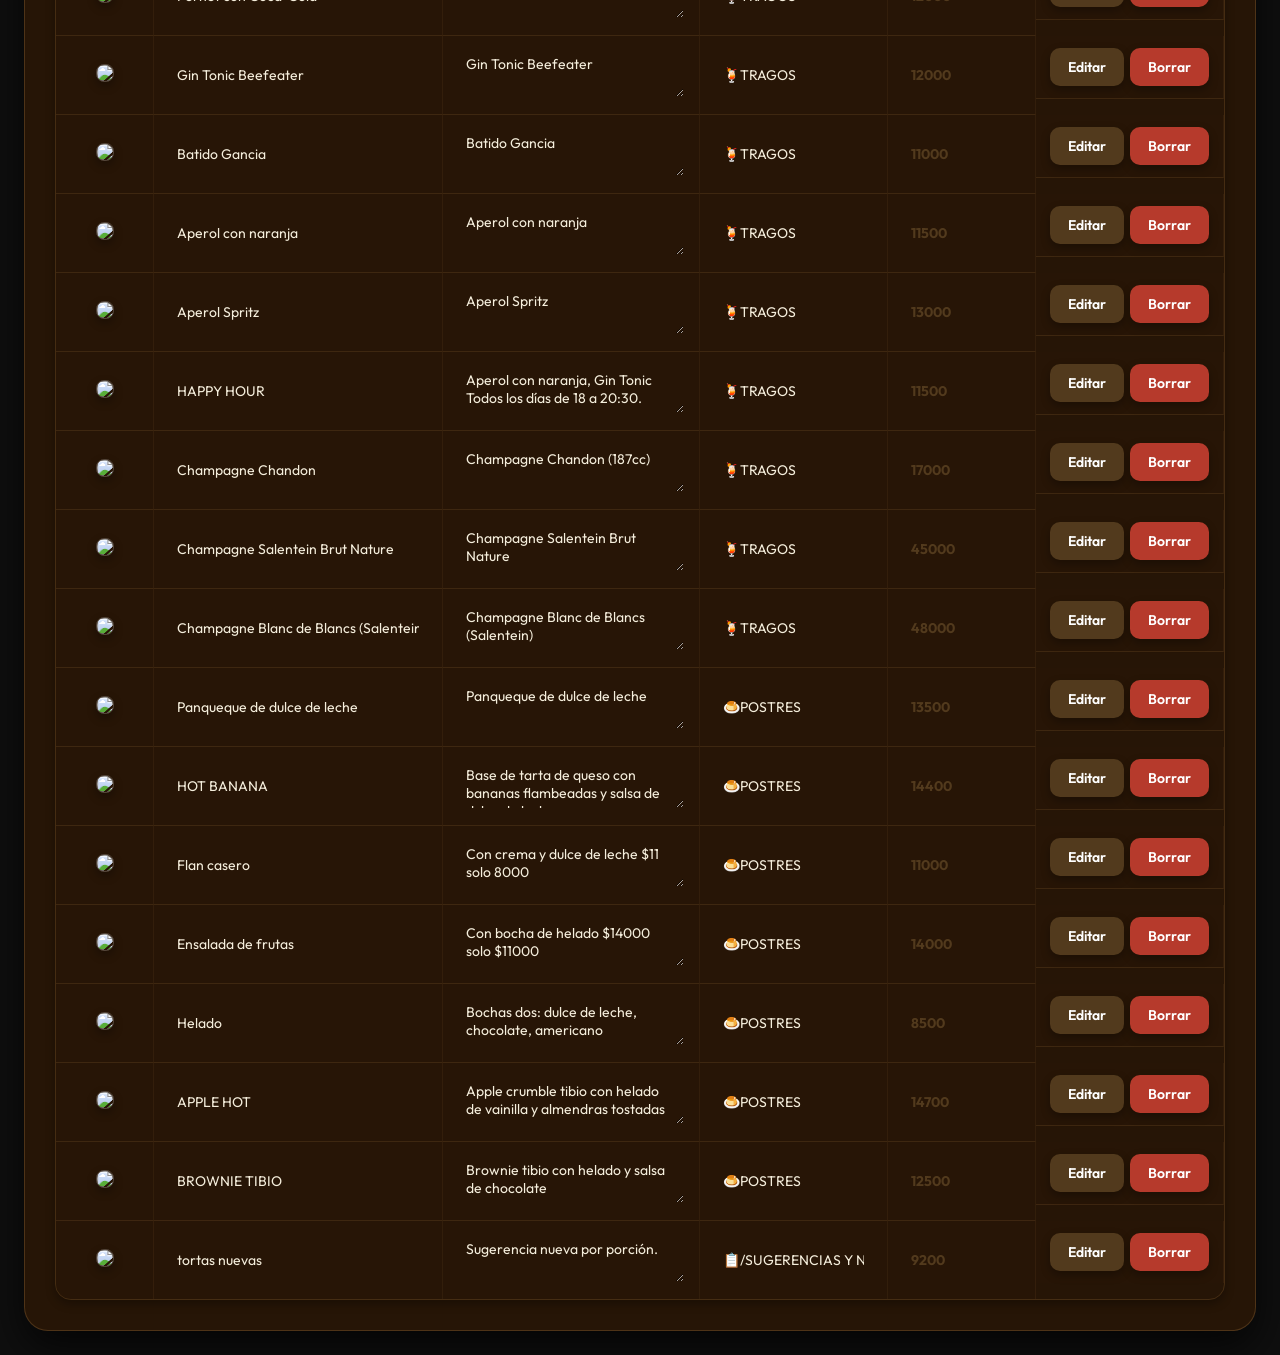
==== commit dac6d486: "Update admin.html" ====
--- a/admin.html
+++ b/admin.html
@@ -14,7 +14,7 @@
             --primary-color: #f5eedc;    /* Soft Cream text */
             --secondary-color: #523a1d;  /* Caramel Gold */
             --accent-color: #6d4c2d;     /* Cocoa Gold */
-            --bg-color: #42301f;         /* Very dark chocolate */
+            --bg-color: #0f0f0f;         /* Very dark chocolate */
             --white: #89817b;            /* Dark chocolate background */
             --shadow-sm: 0 4px 10px rgba(0, 0, 0, 0.3);
             --shadow-md: 0 8px 24px rgba(0, 0, 0, 0.5);
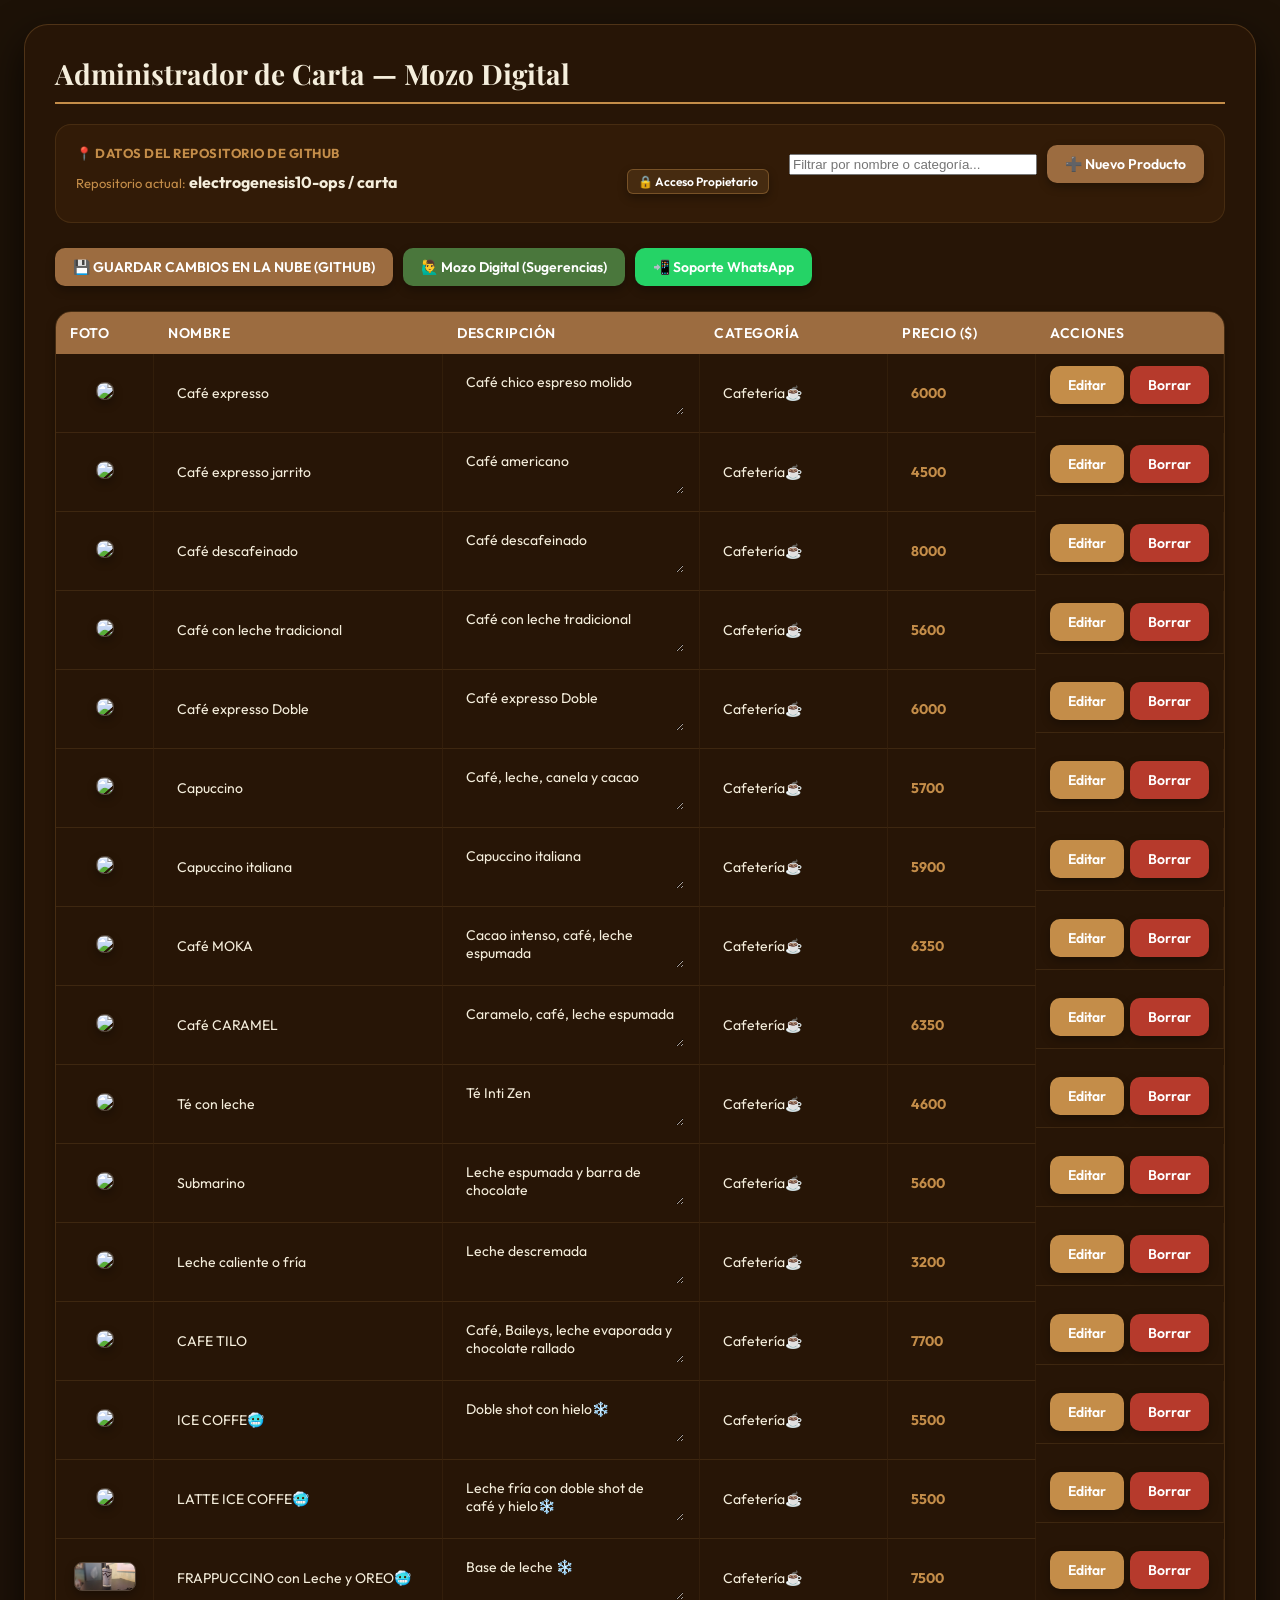
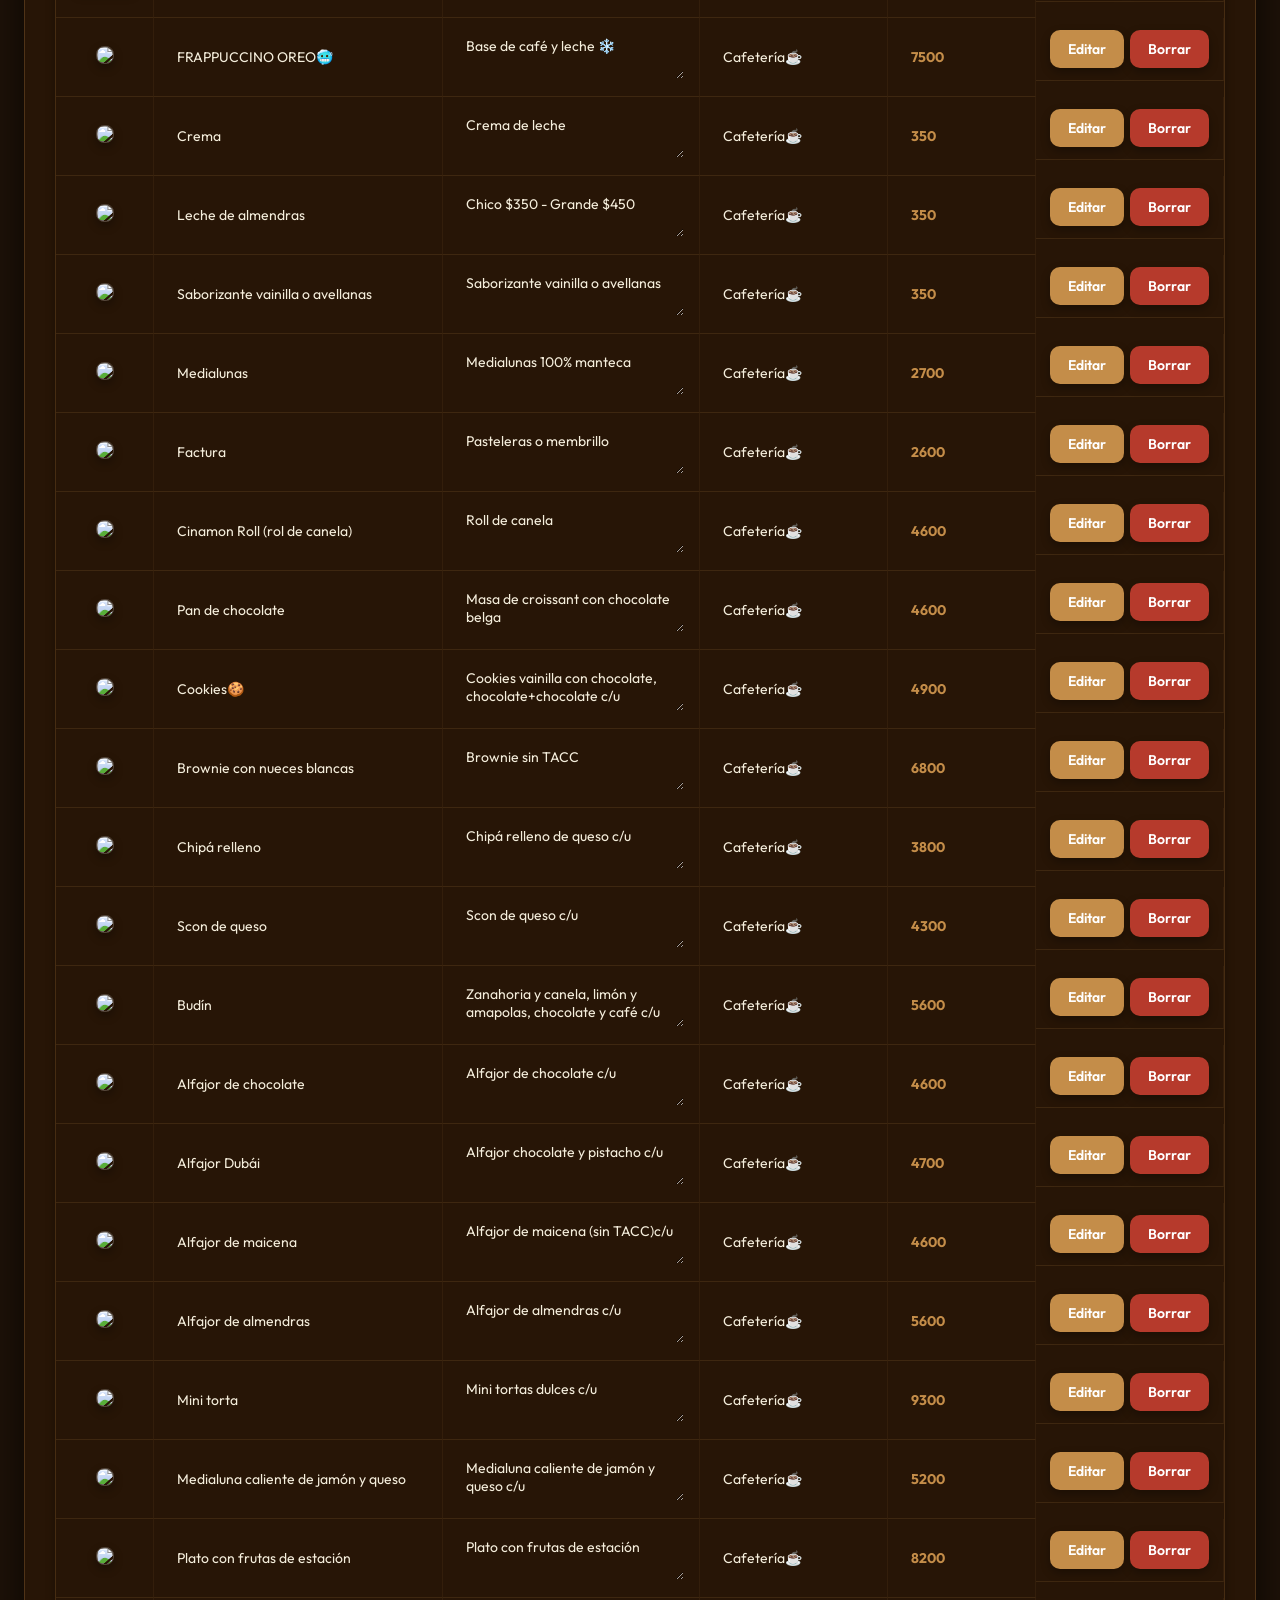
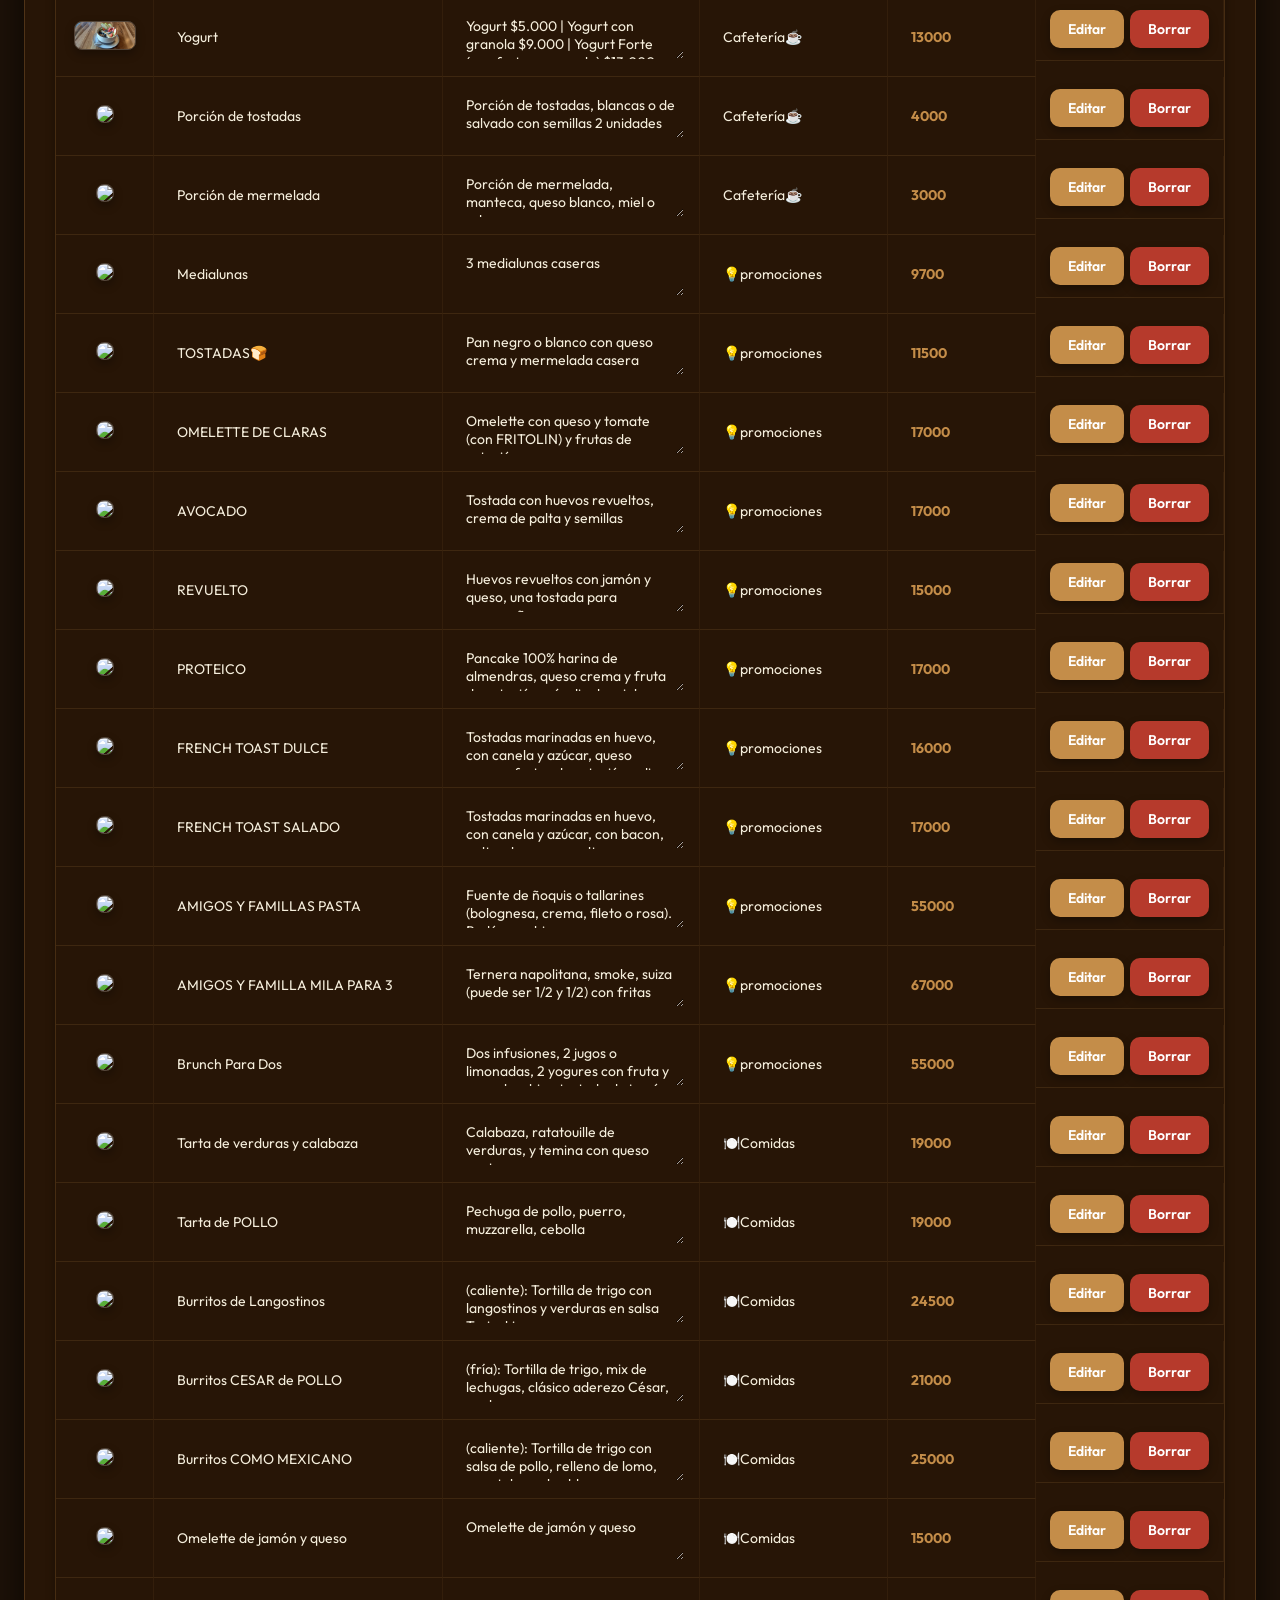
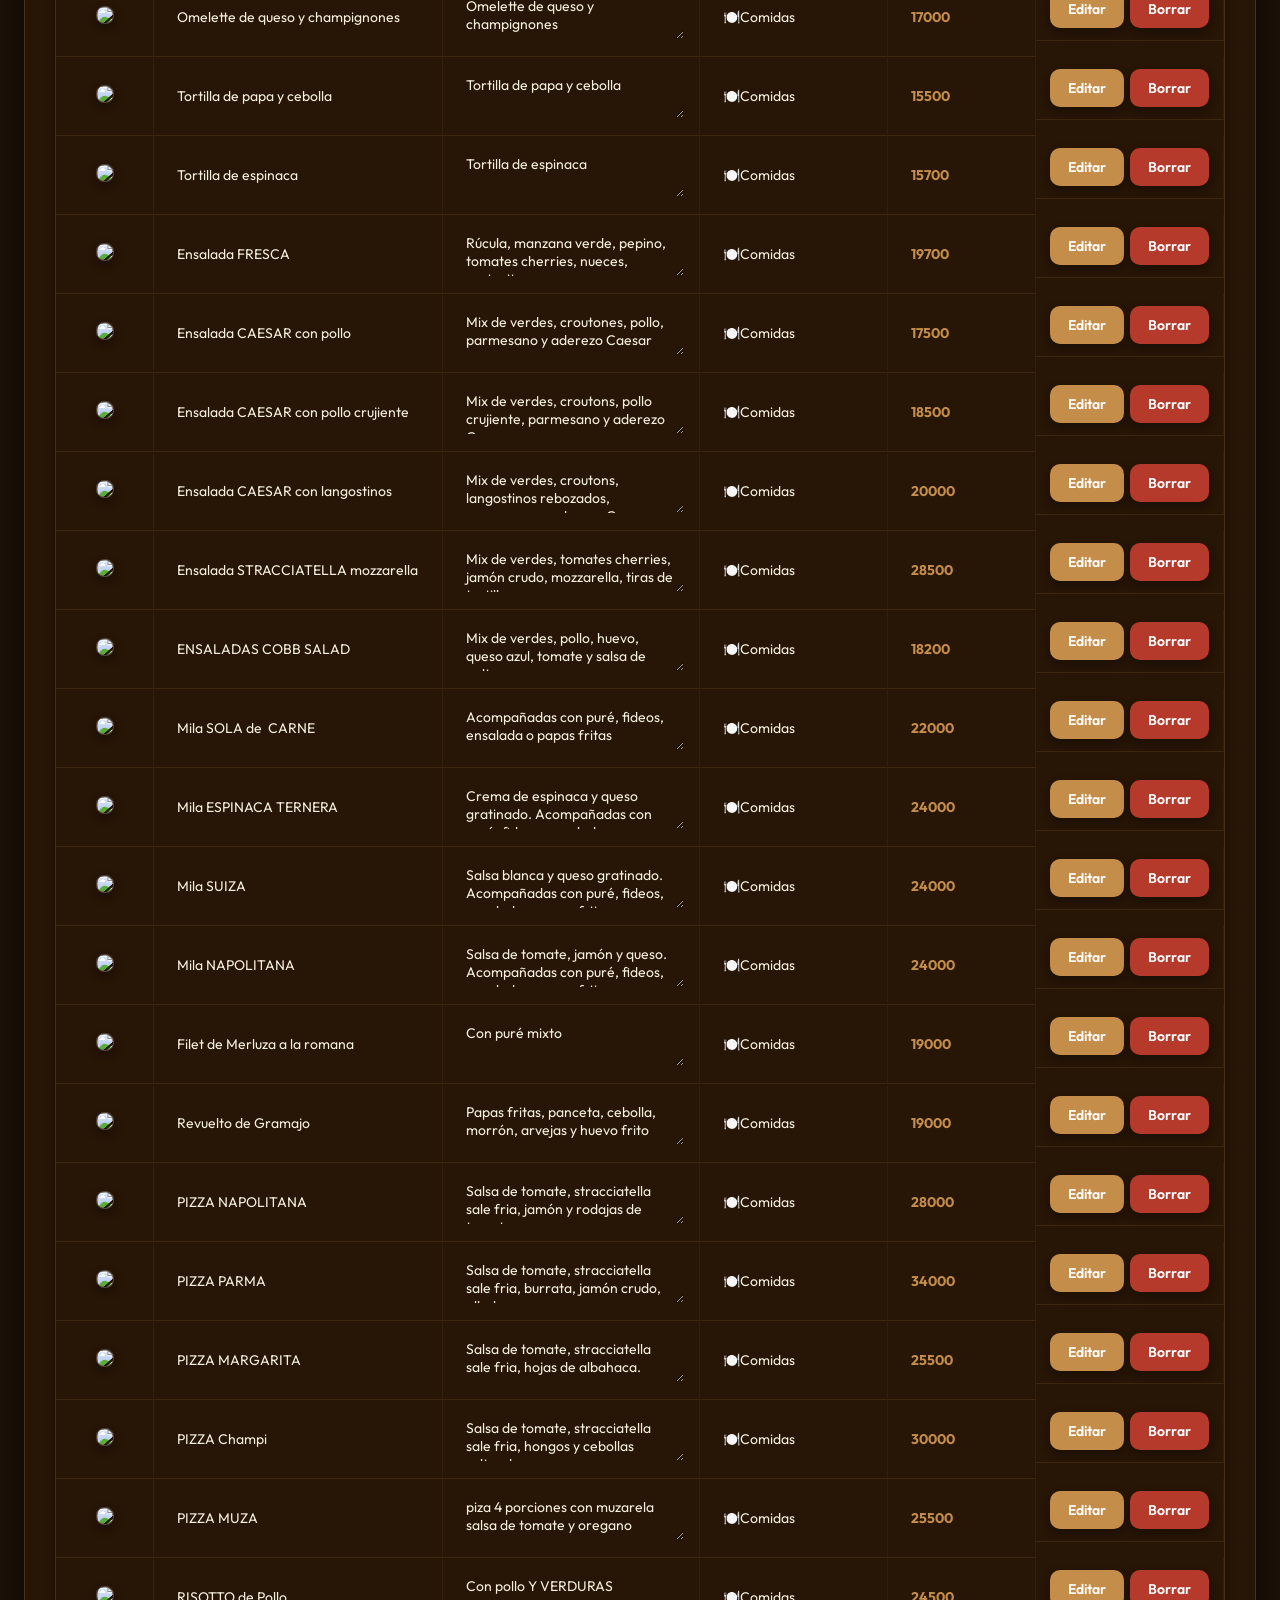
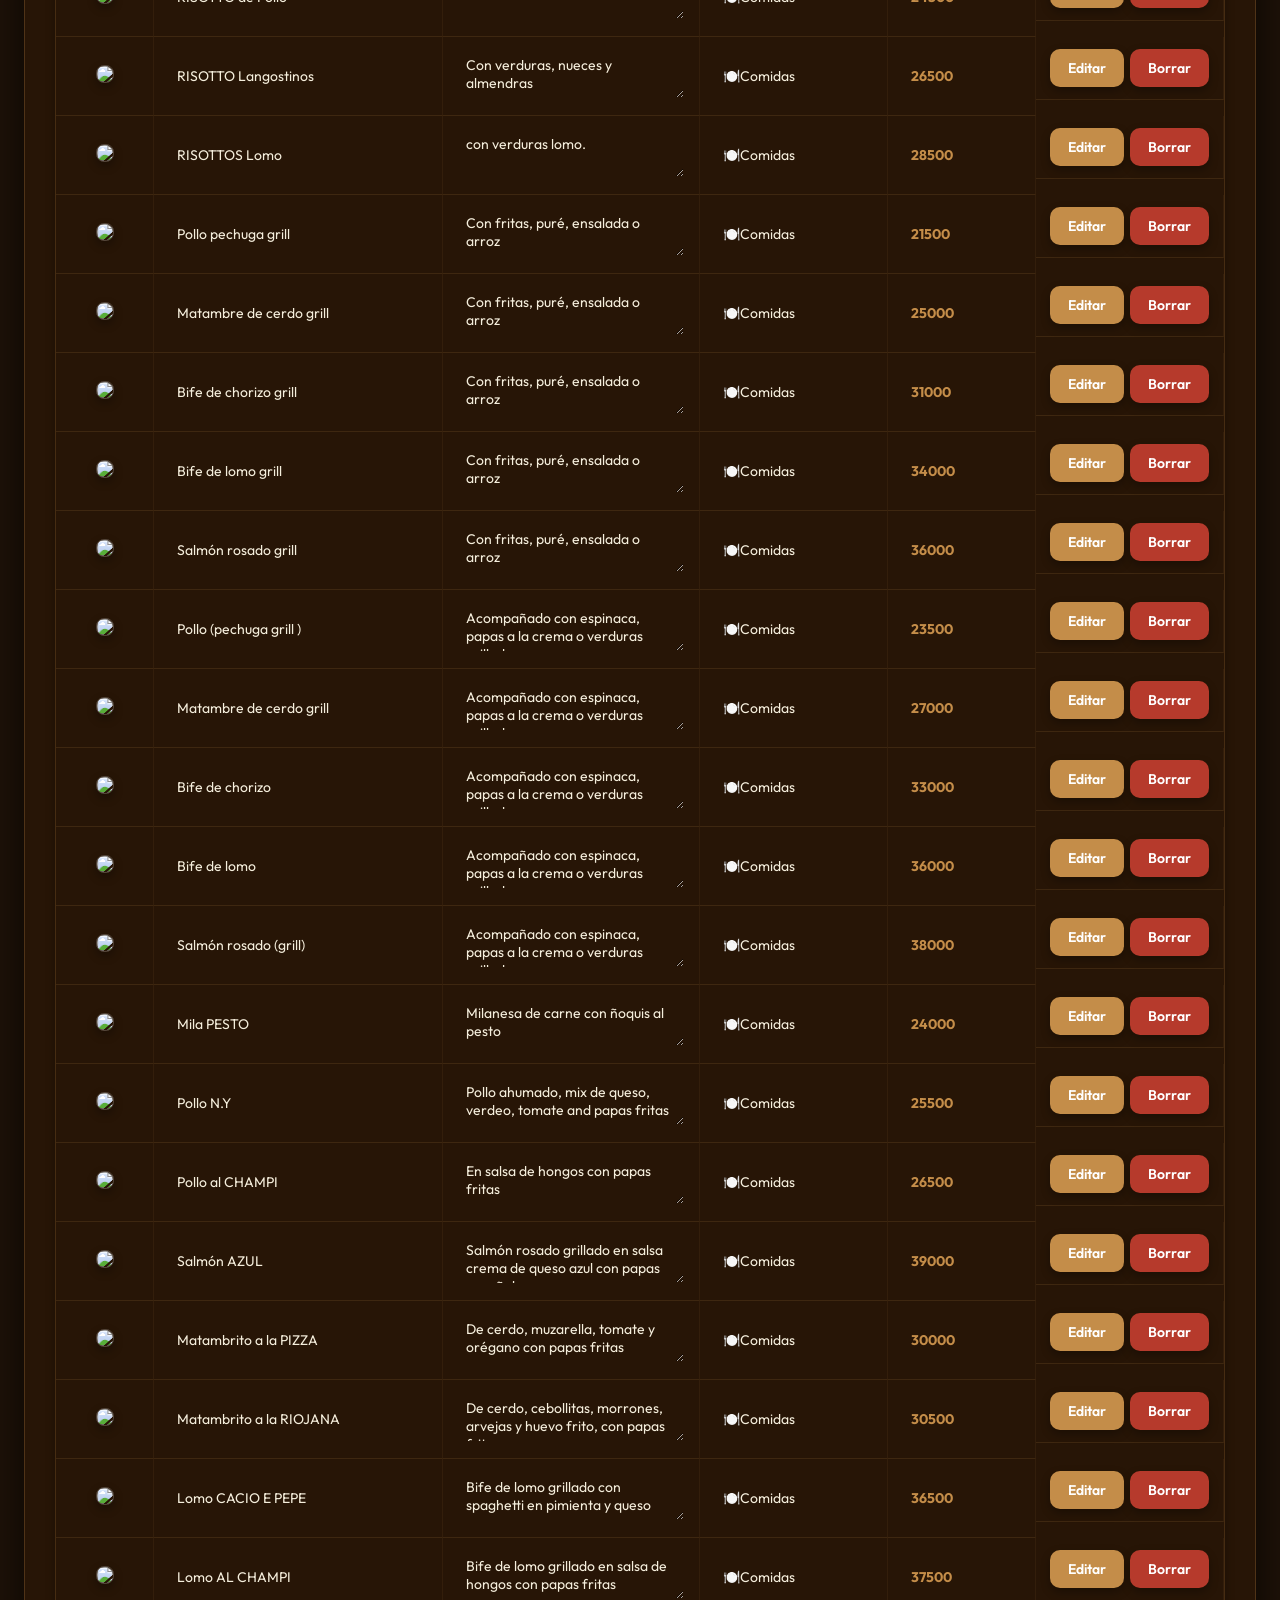
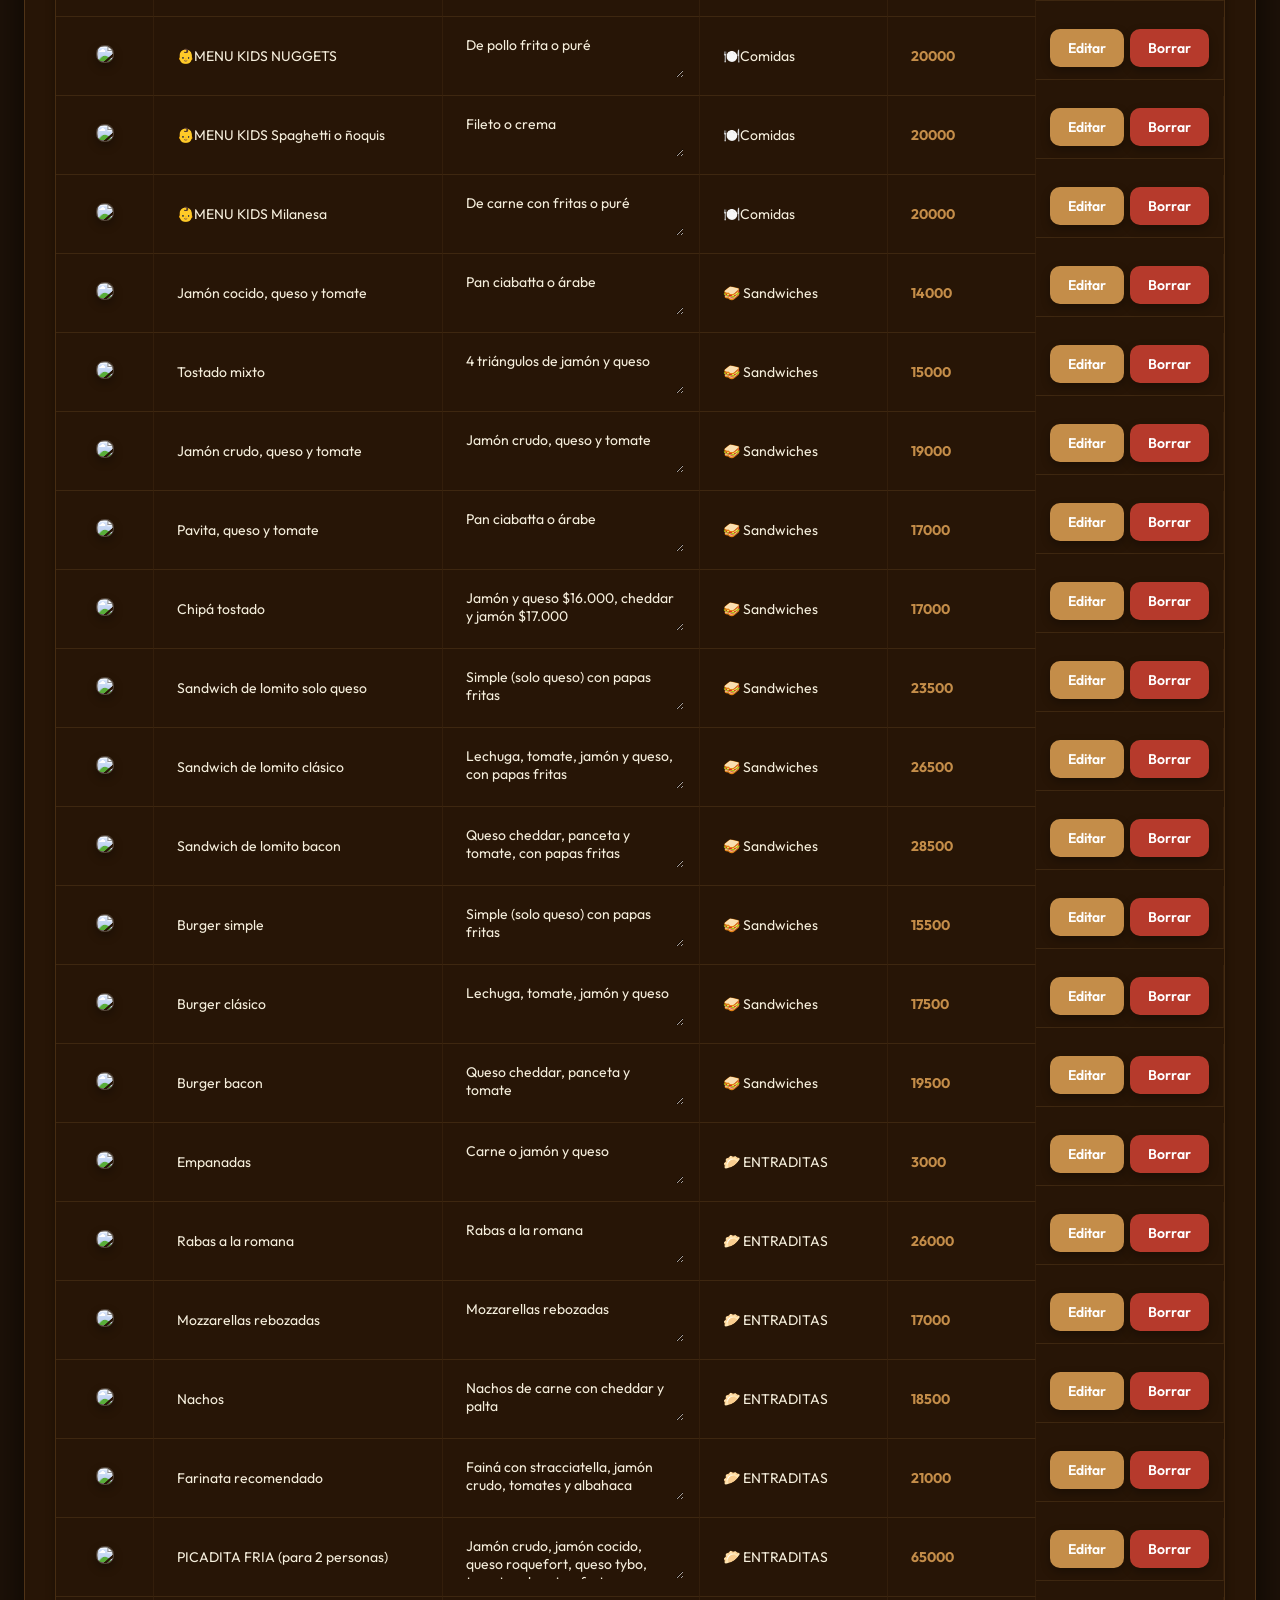
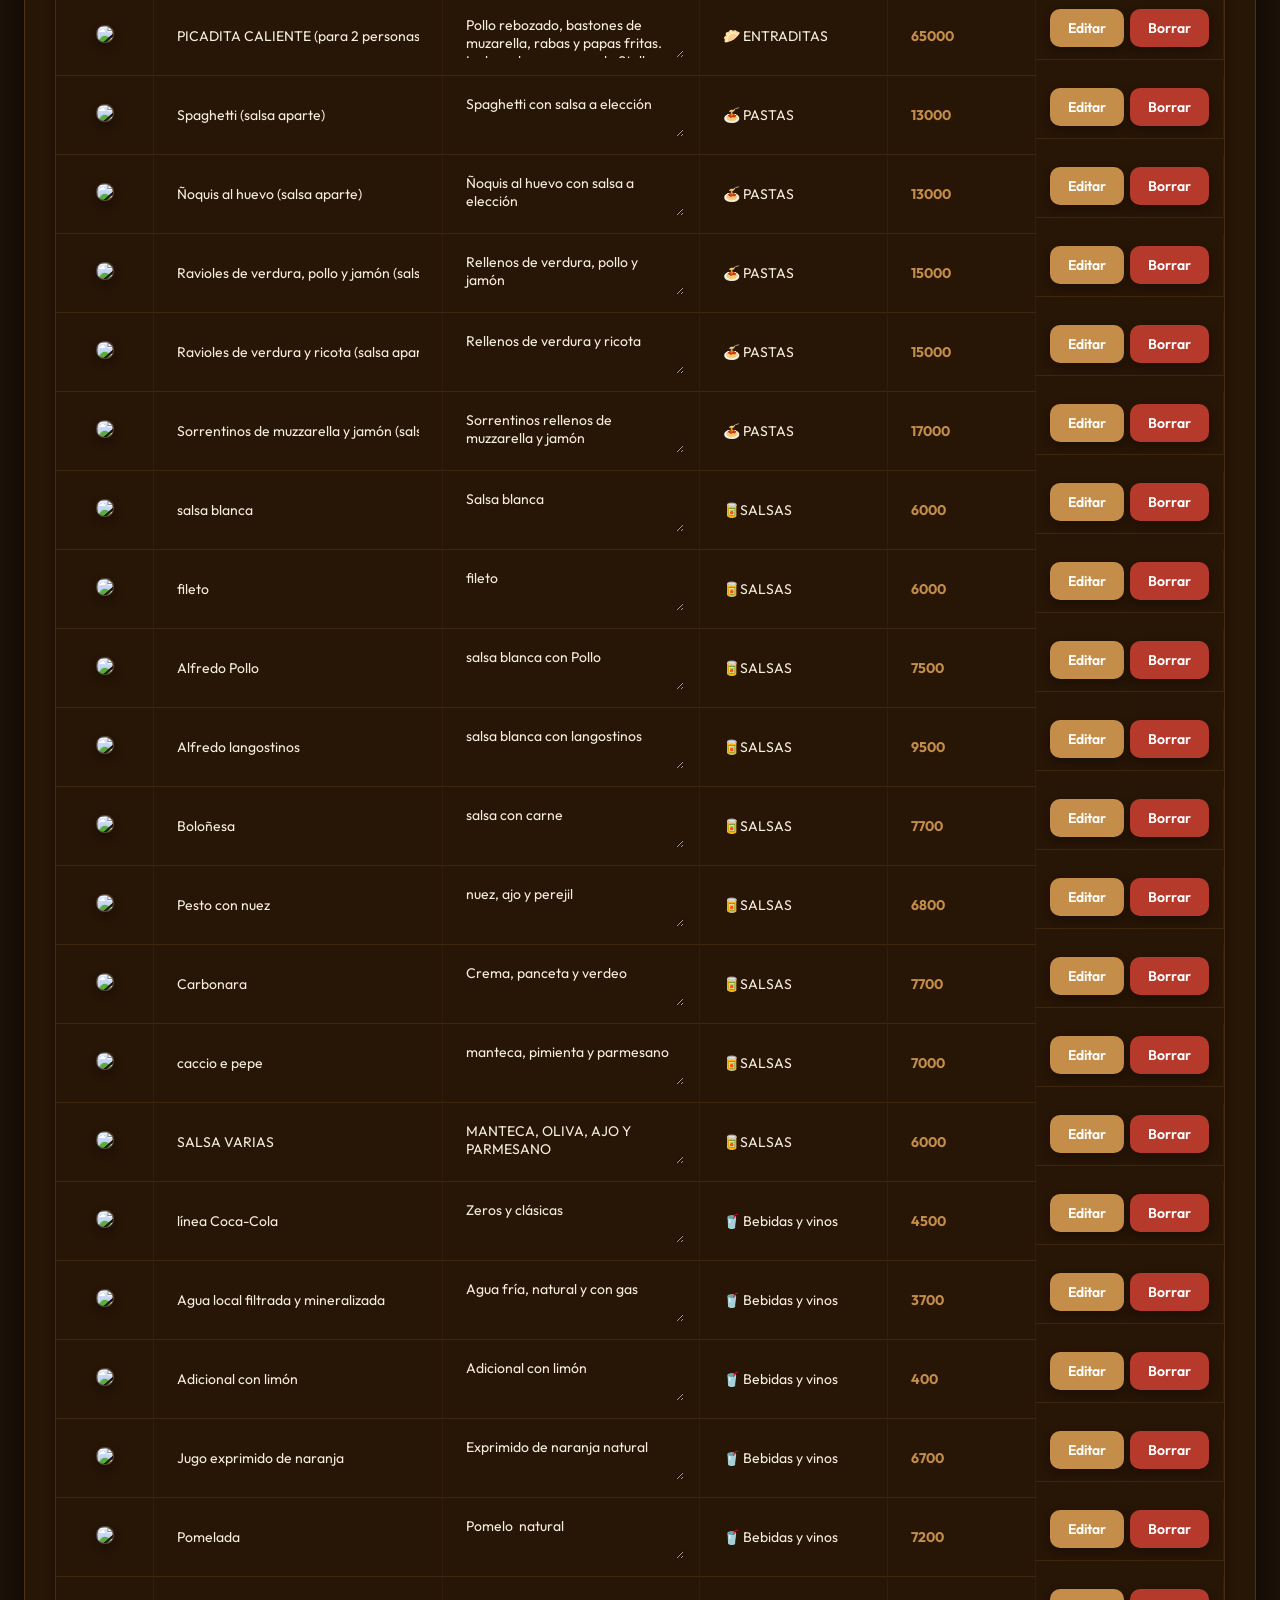
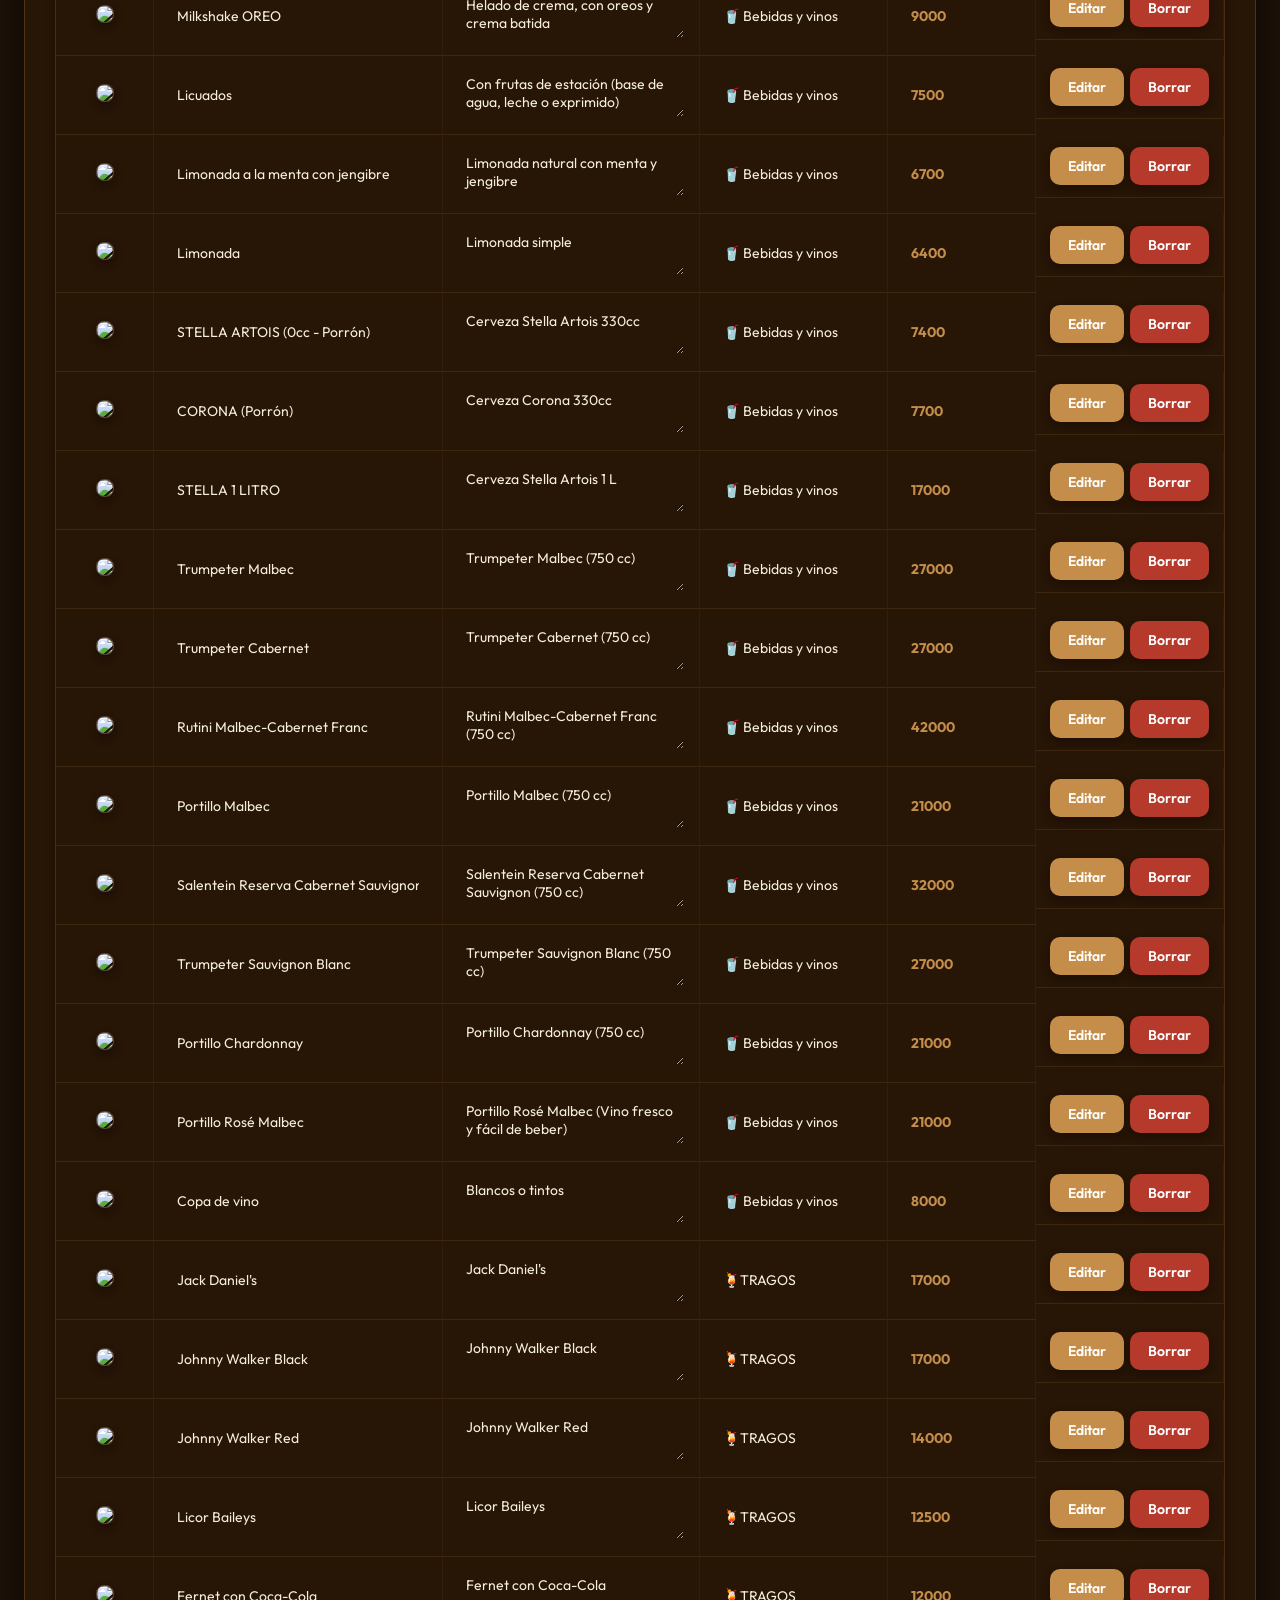
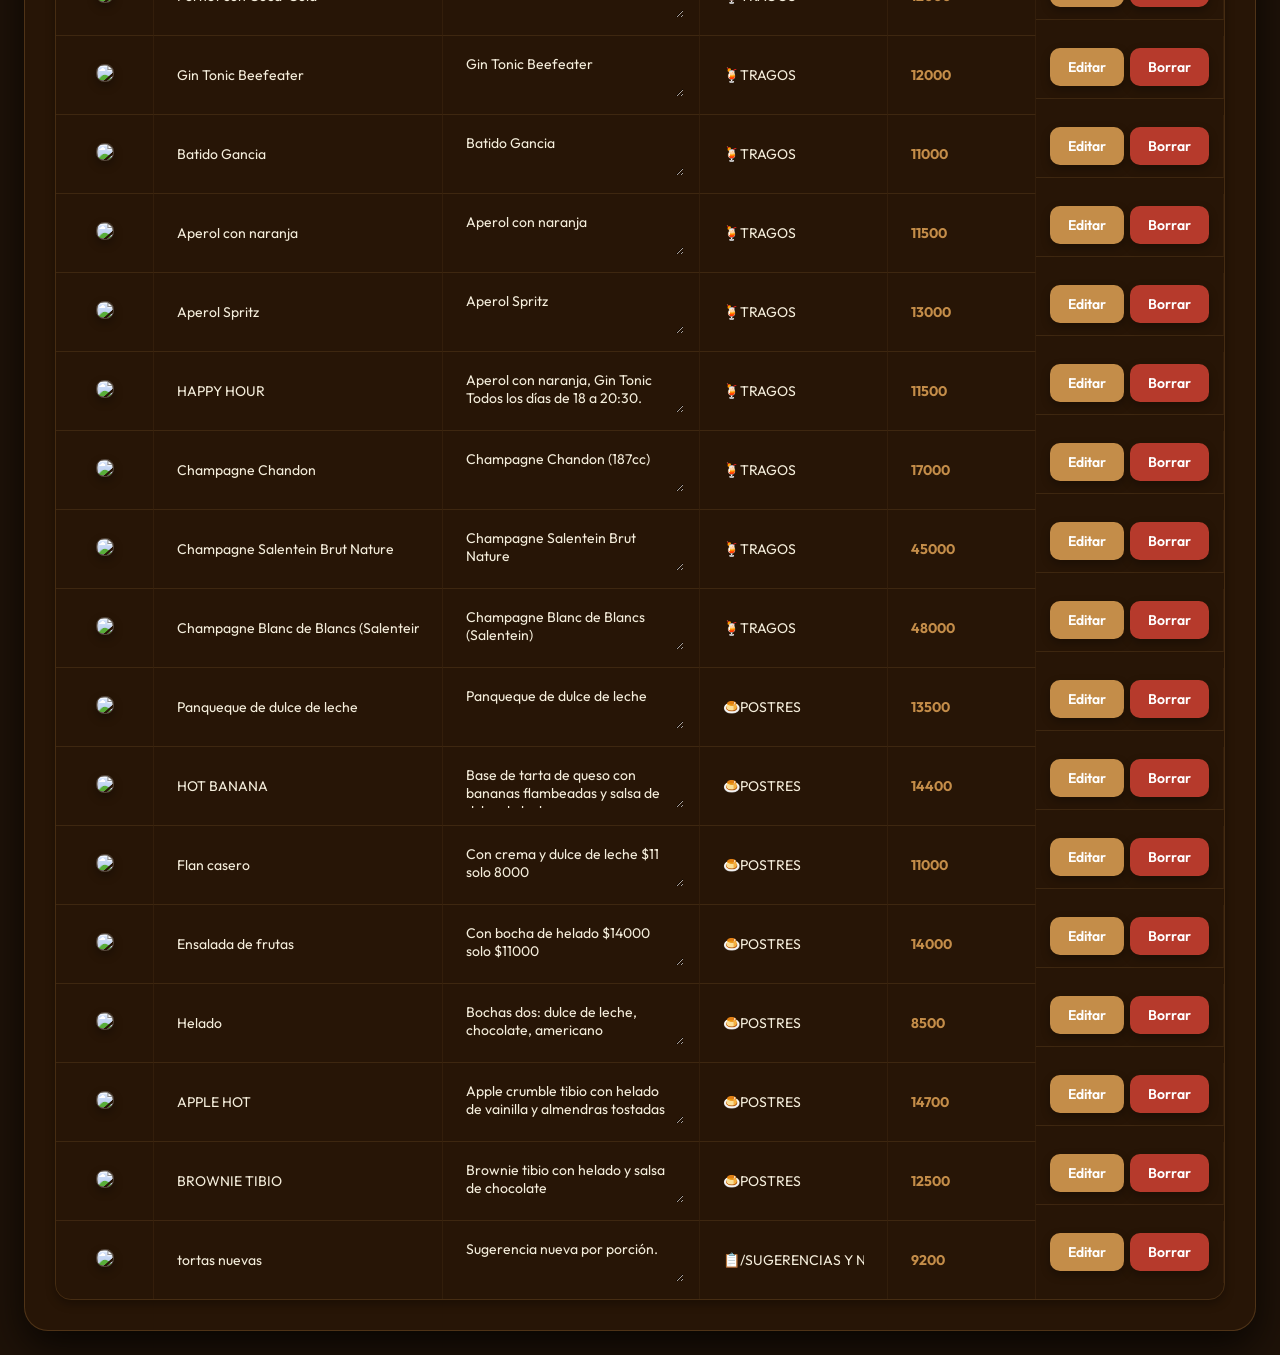
==== commit 5187fb1c: "Update admin.html" ====
--- a/admin.html
+++ b/admin.html
@@ -12,10 +12,10 @@
     <style>
         :root {
             --primary-color: #f5eedc;    /* Soft Cream text */
-            --secondary-color: #523a1d;  /* Caramel Gold */
-            --accent-color: #6d4c2d;     /* Cocoa Gold */
-            --bg-color: #0f0f0f;         /* Very dark chocolate */
-            --white: #89817b;            /* Dark chocolate background */
+            --secondary-color: #c48d49;  /* Caramel Gold */
+            --accent-color: #9c6c40;     /* Cocoa Gold */
+            --bg-color: #1e1208;         /* Very dark chocolate */
+            --white: #291707;            /* Dark chocolate background */
             --shadow-sm: 0 4px 10px rgba(0, 0, 0, 0.3);
             --shadow-md: 0 8px 24px rgba(0, 0, 0, 0.5);
             --shadow-lg: 0 16px 40px rgba(0, 0, 0, 0.7);
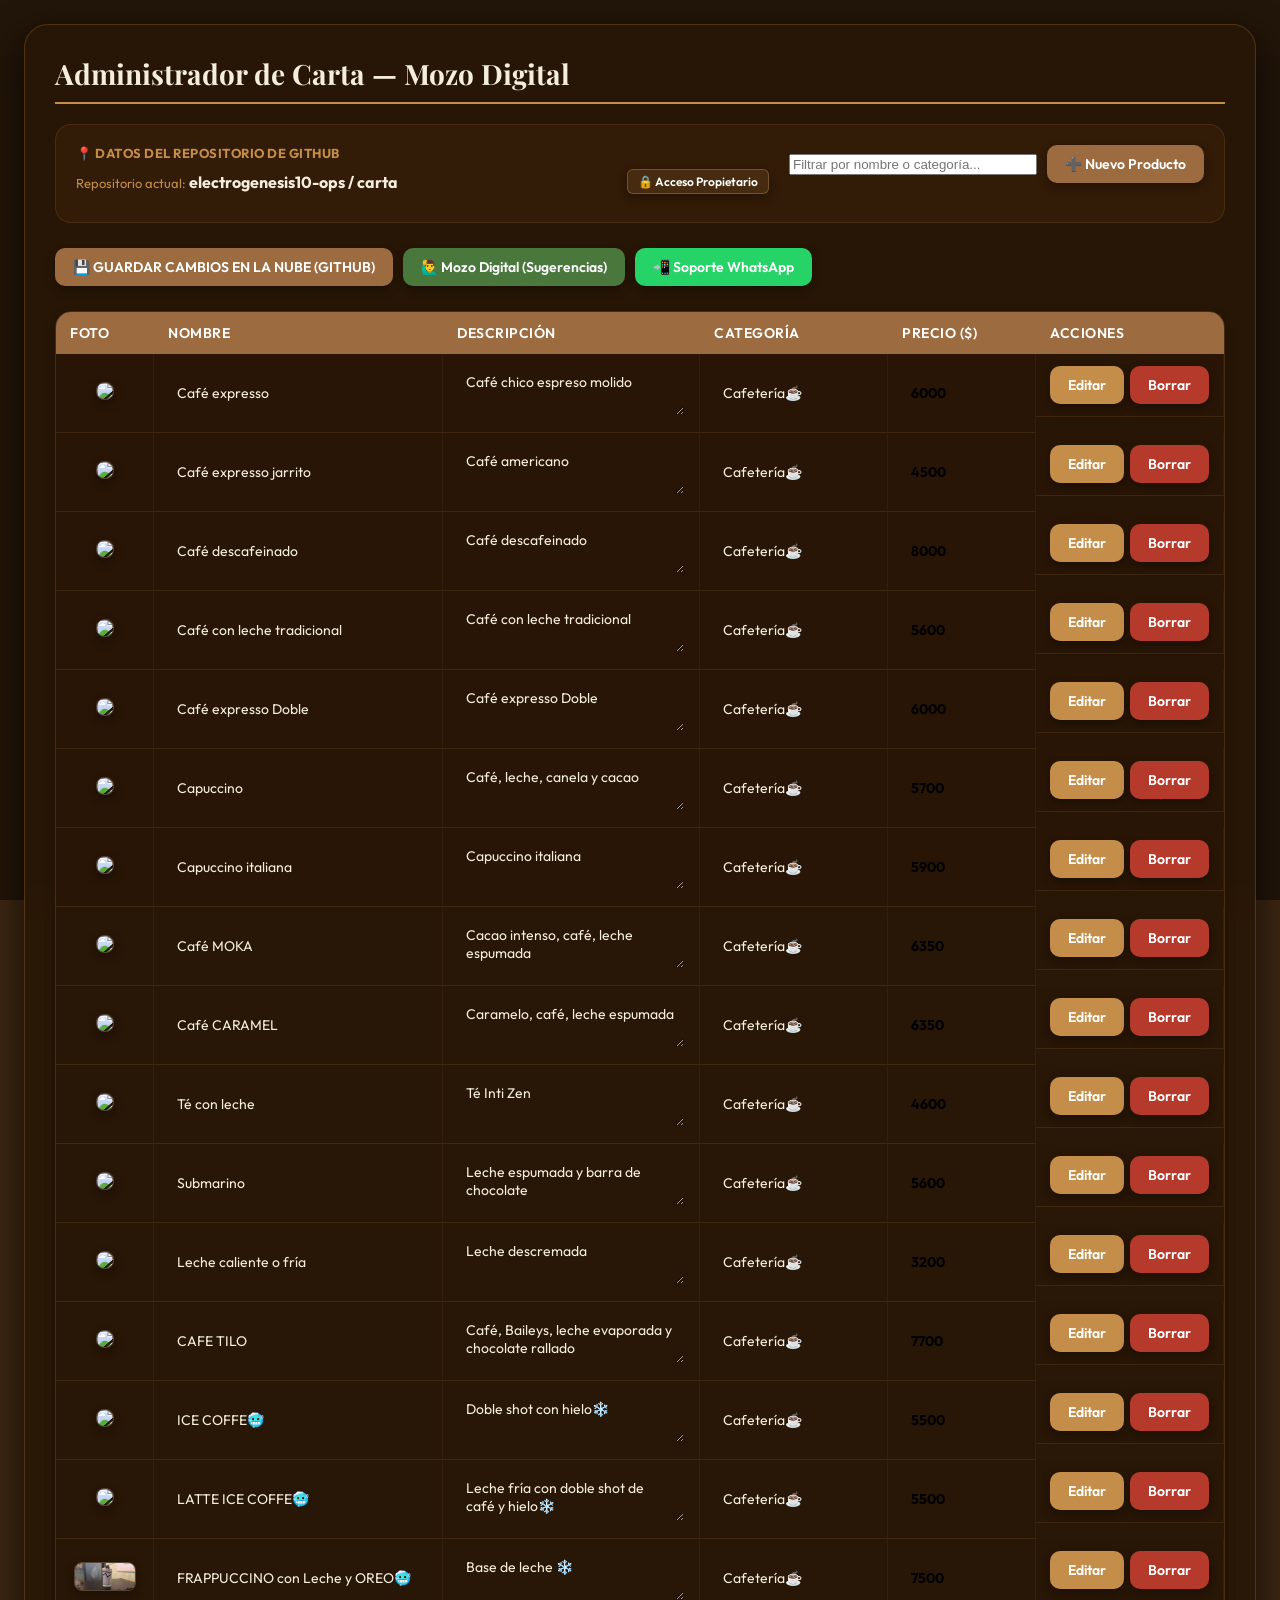
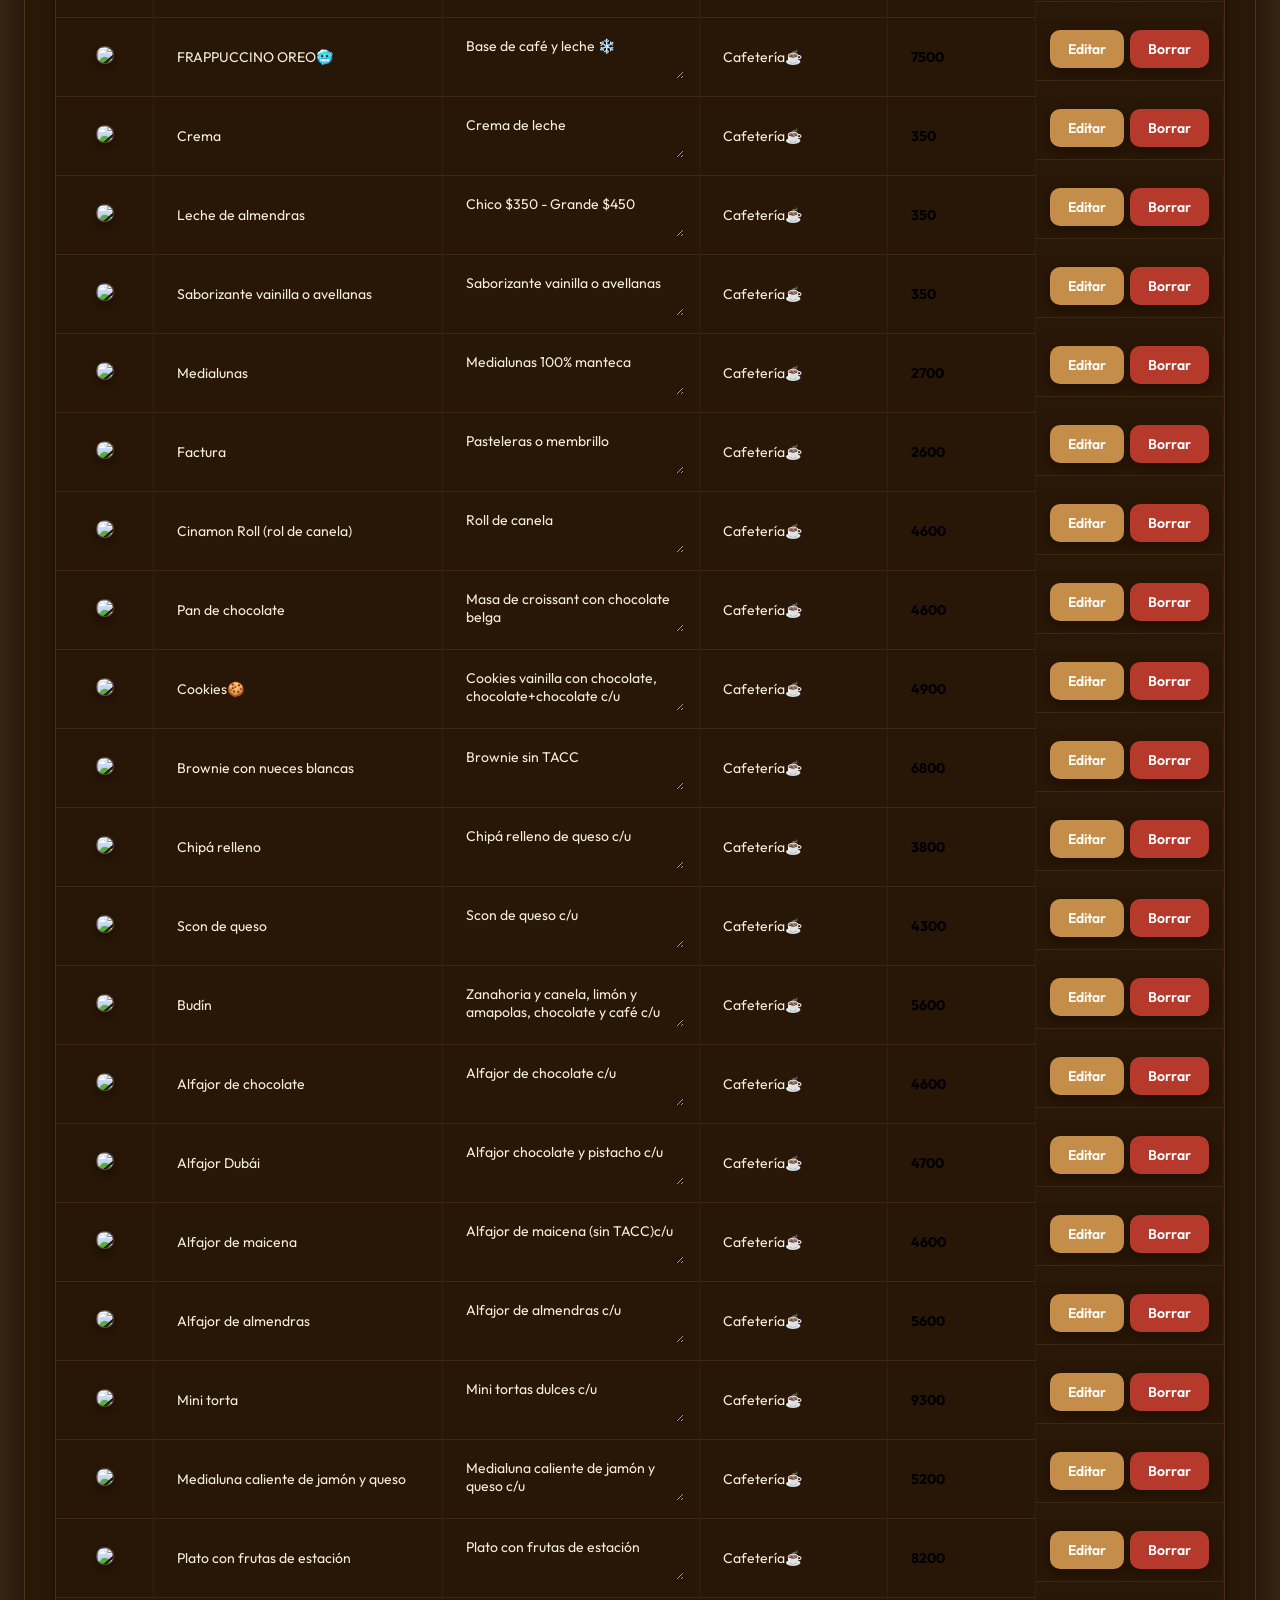
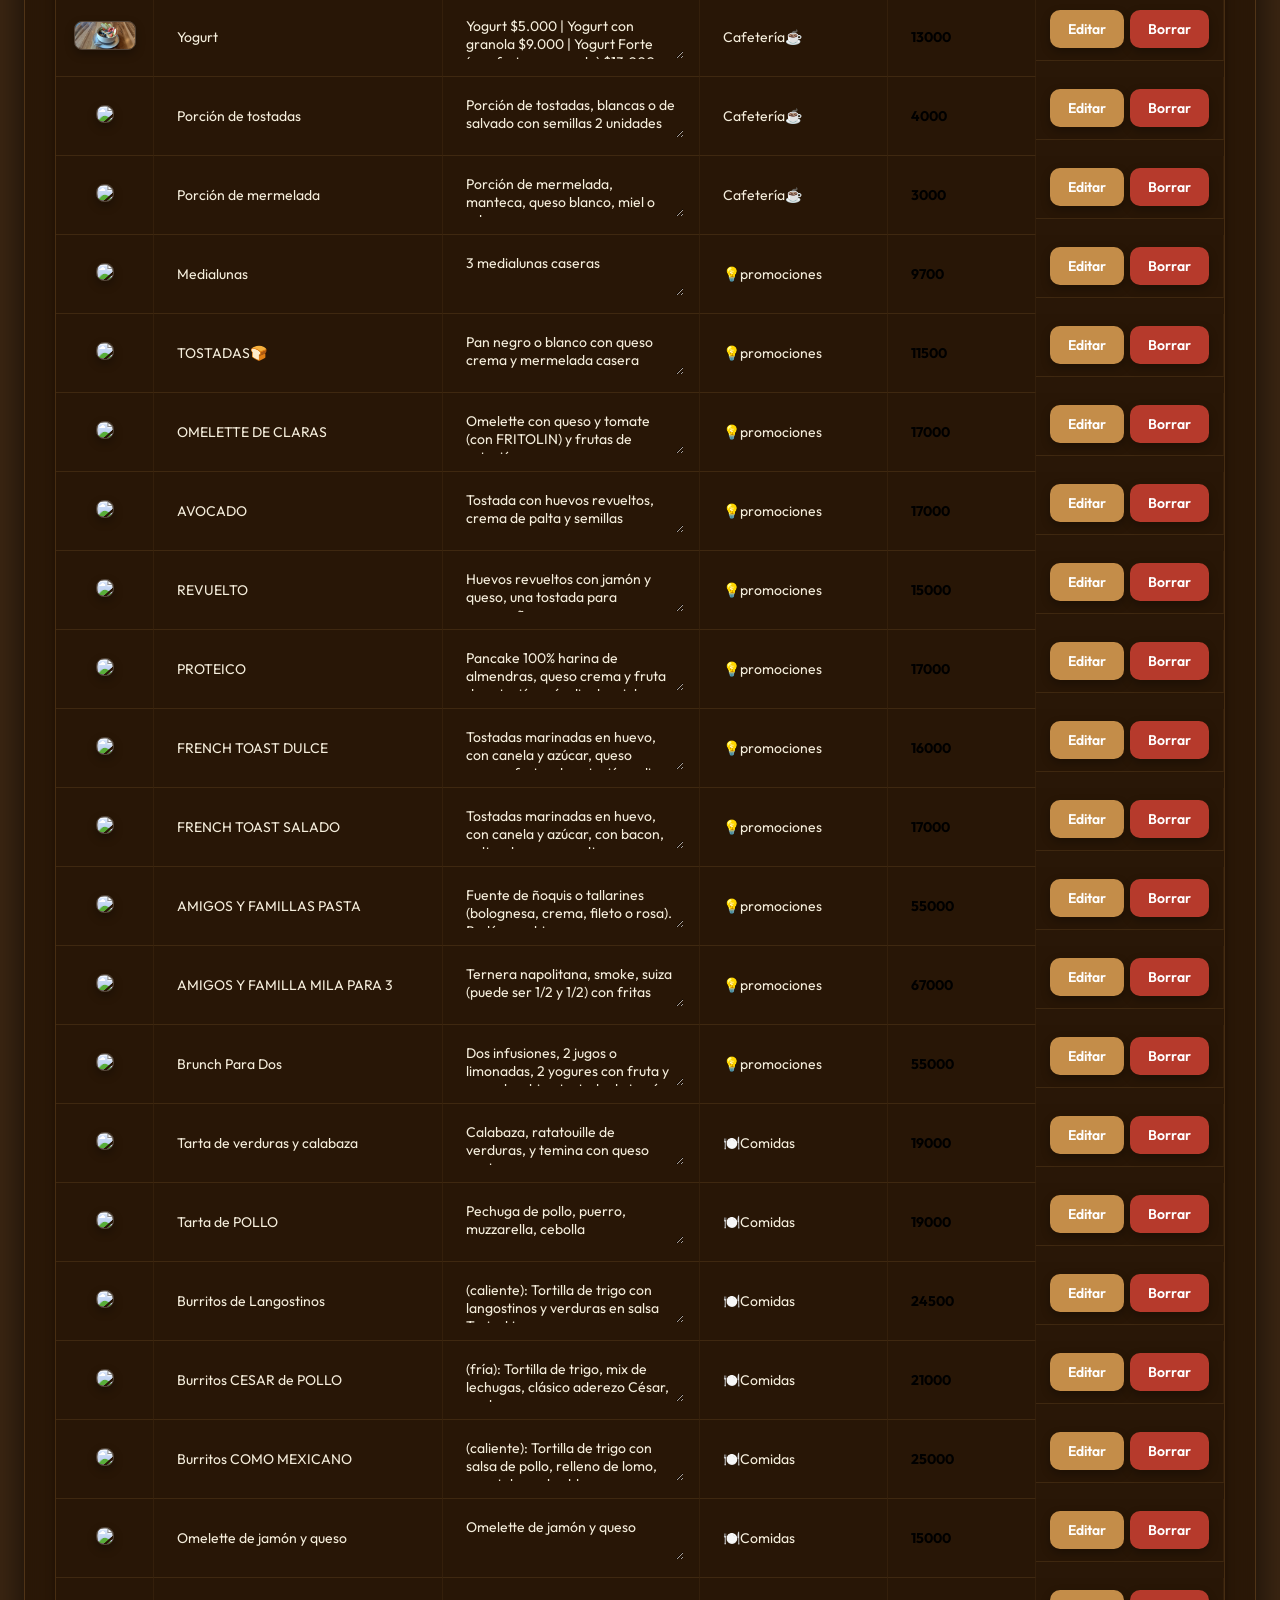
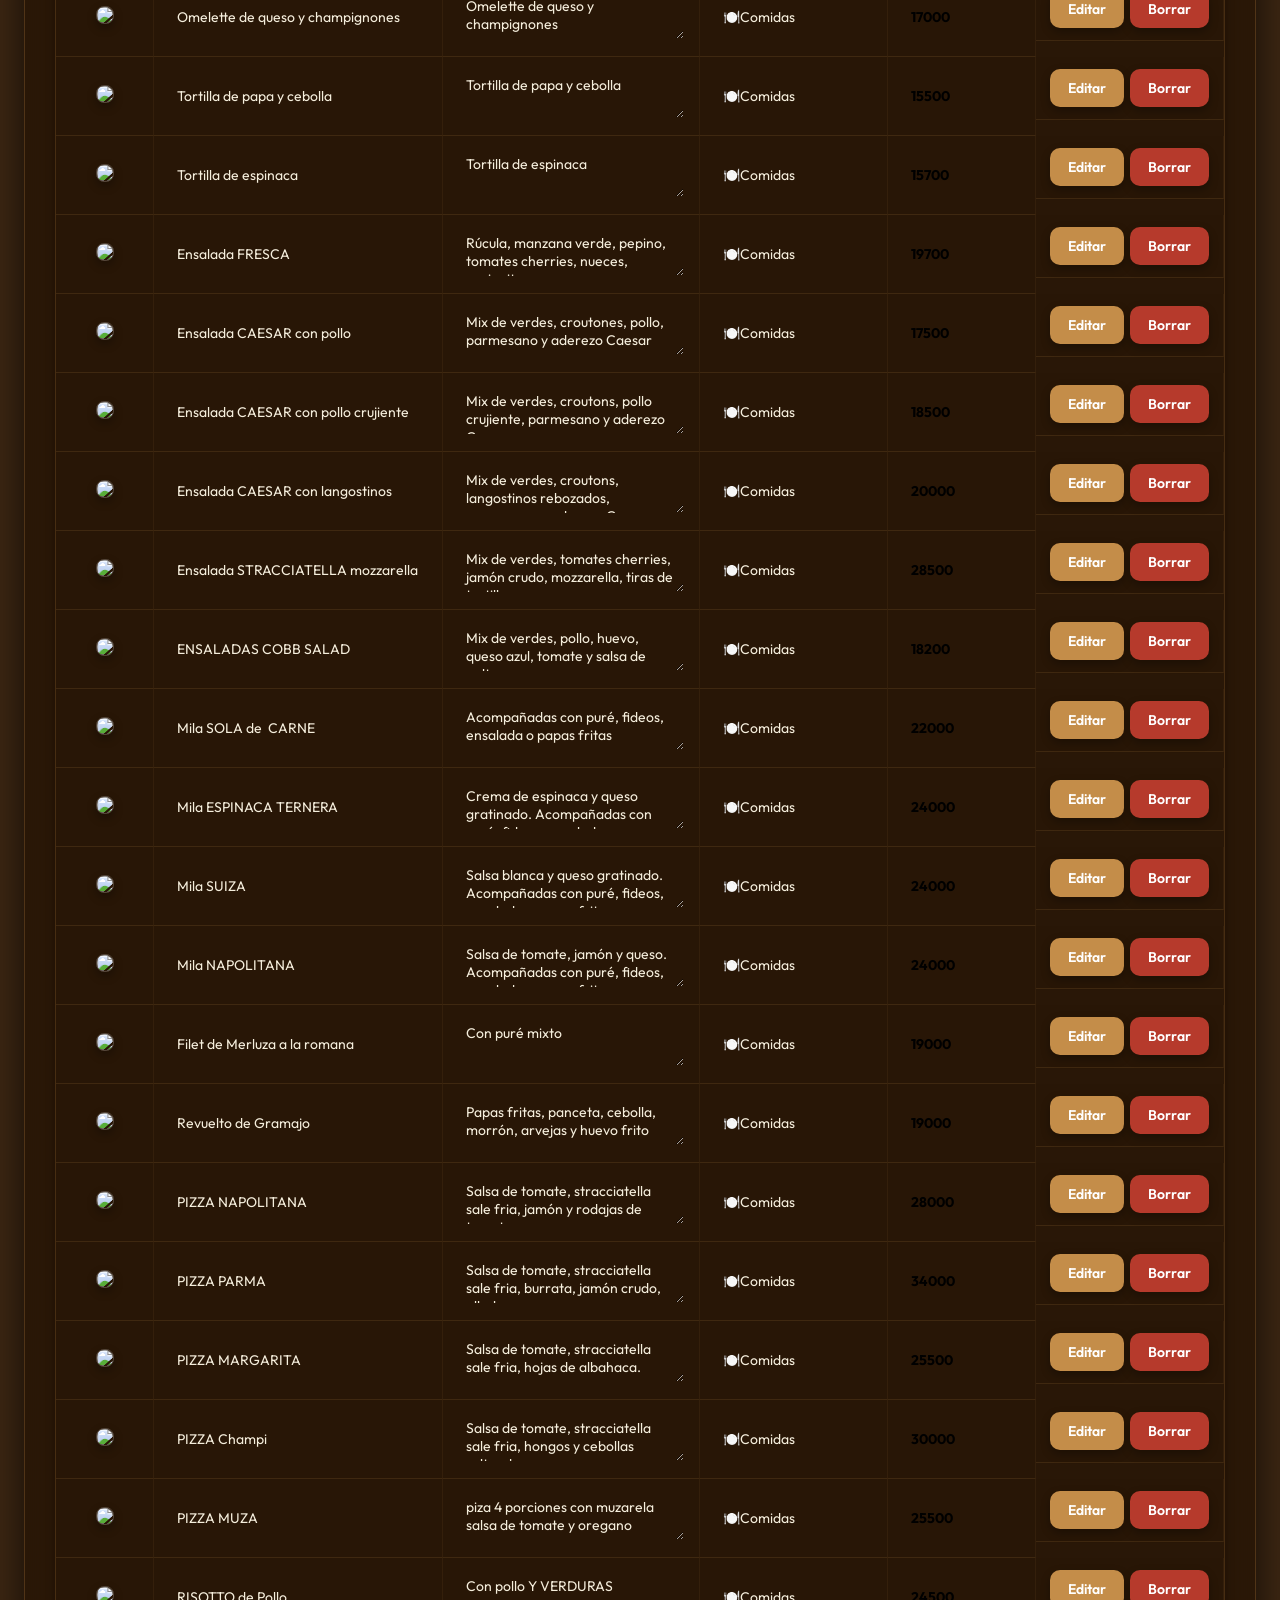
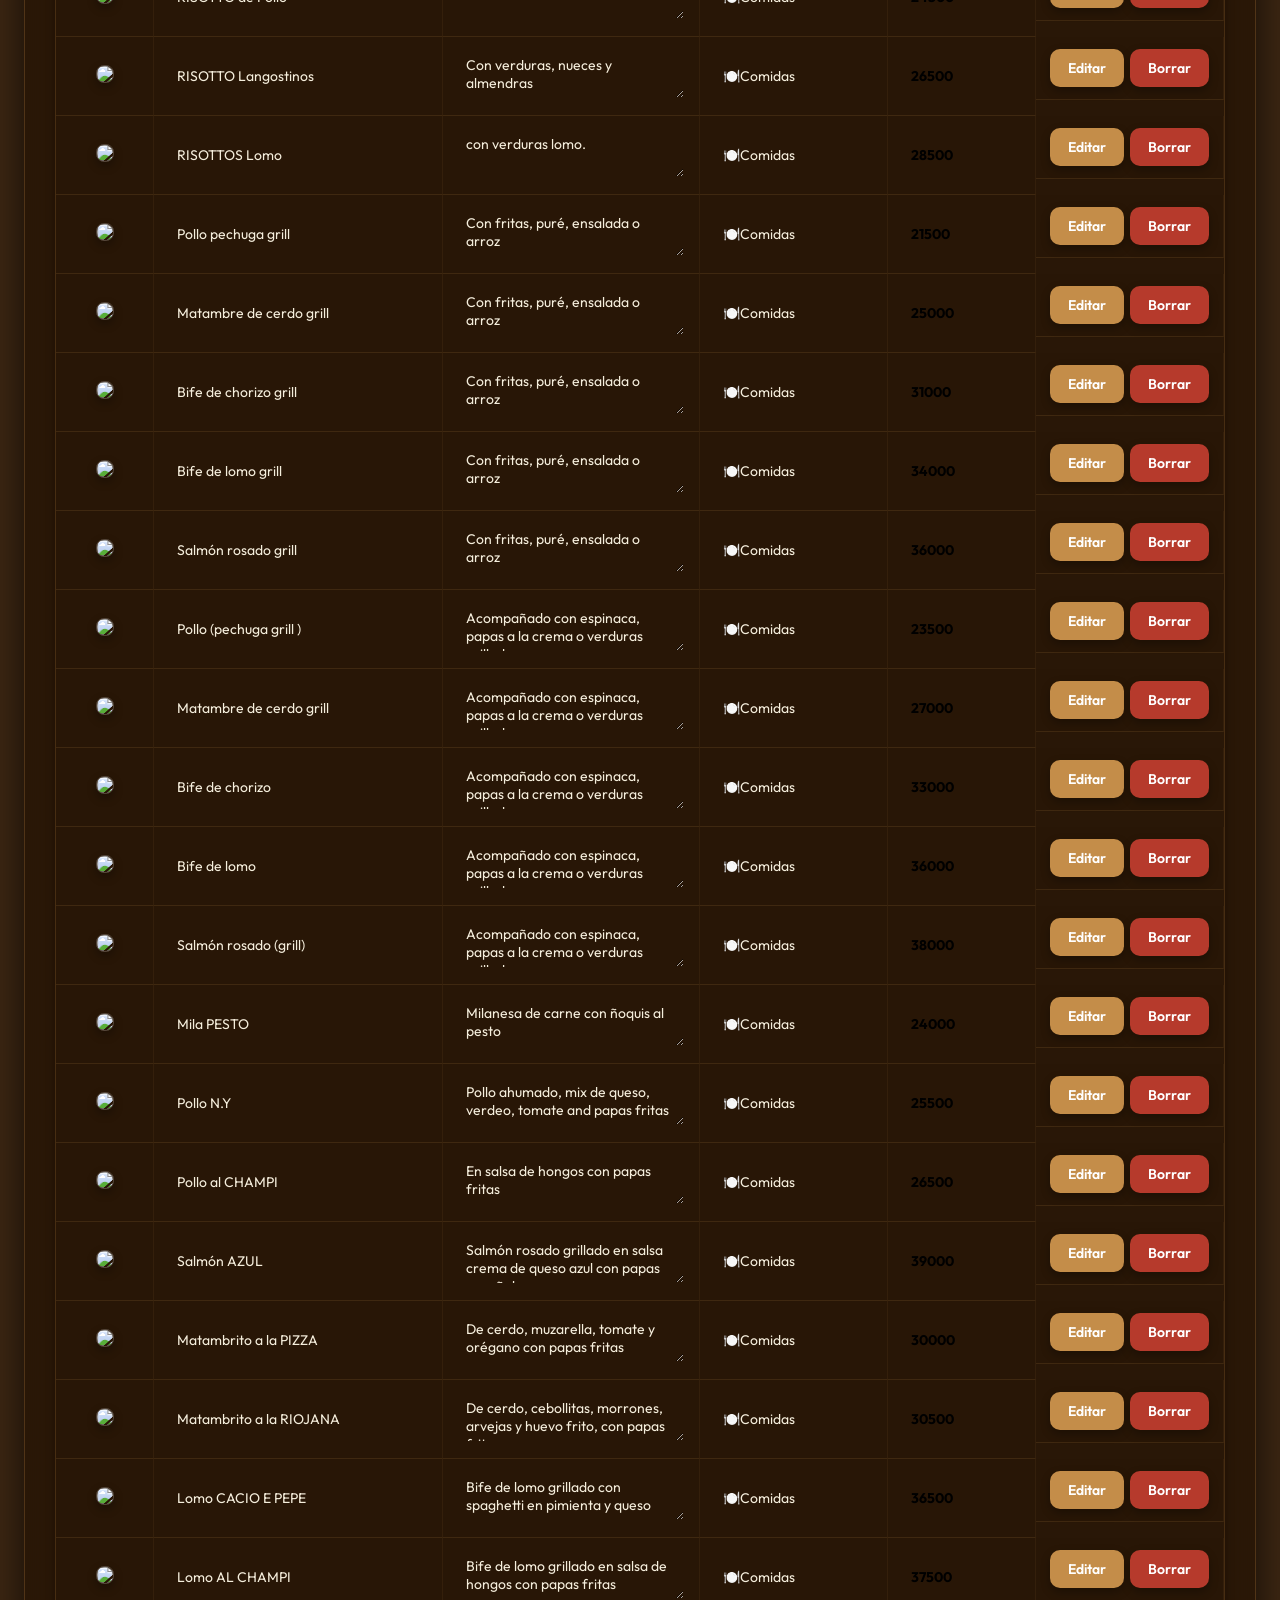
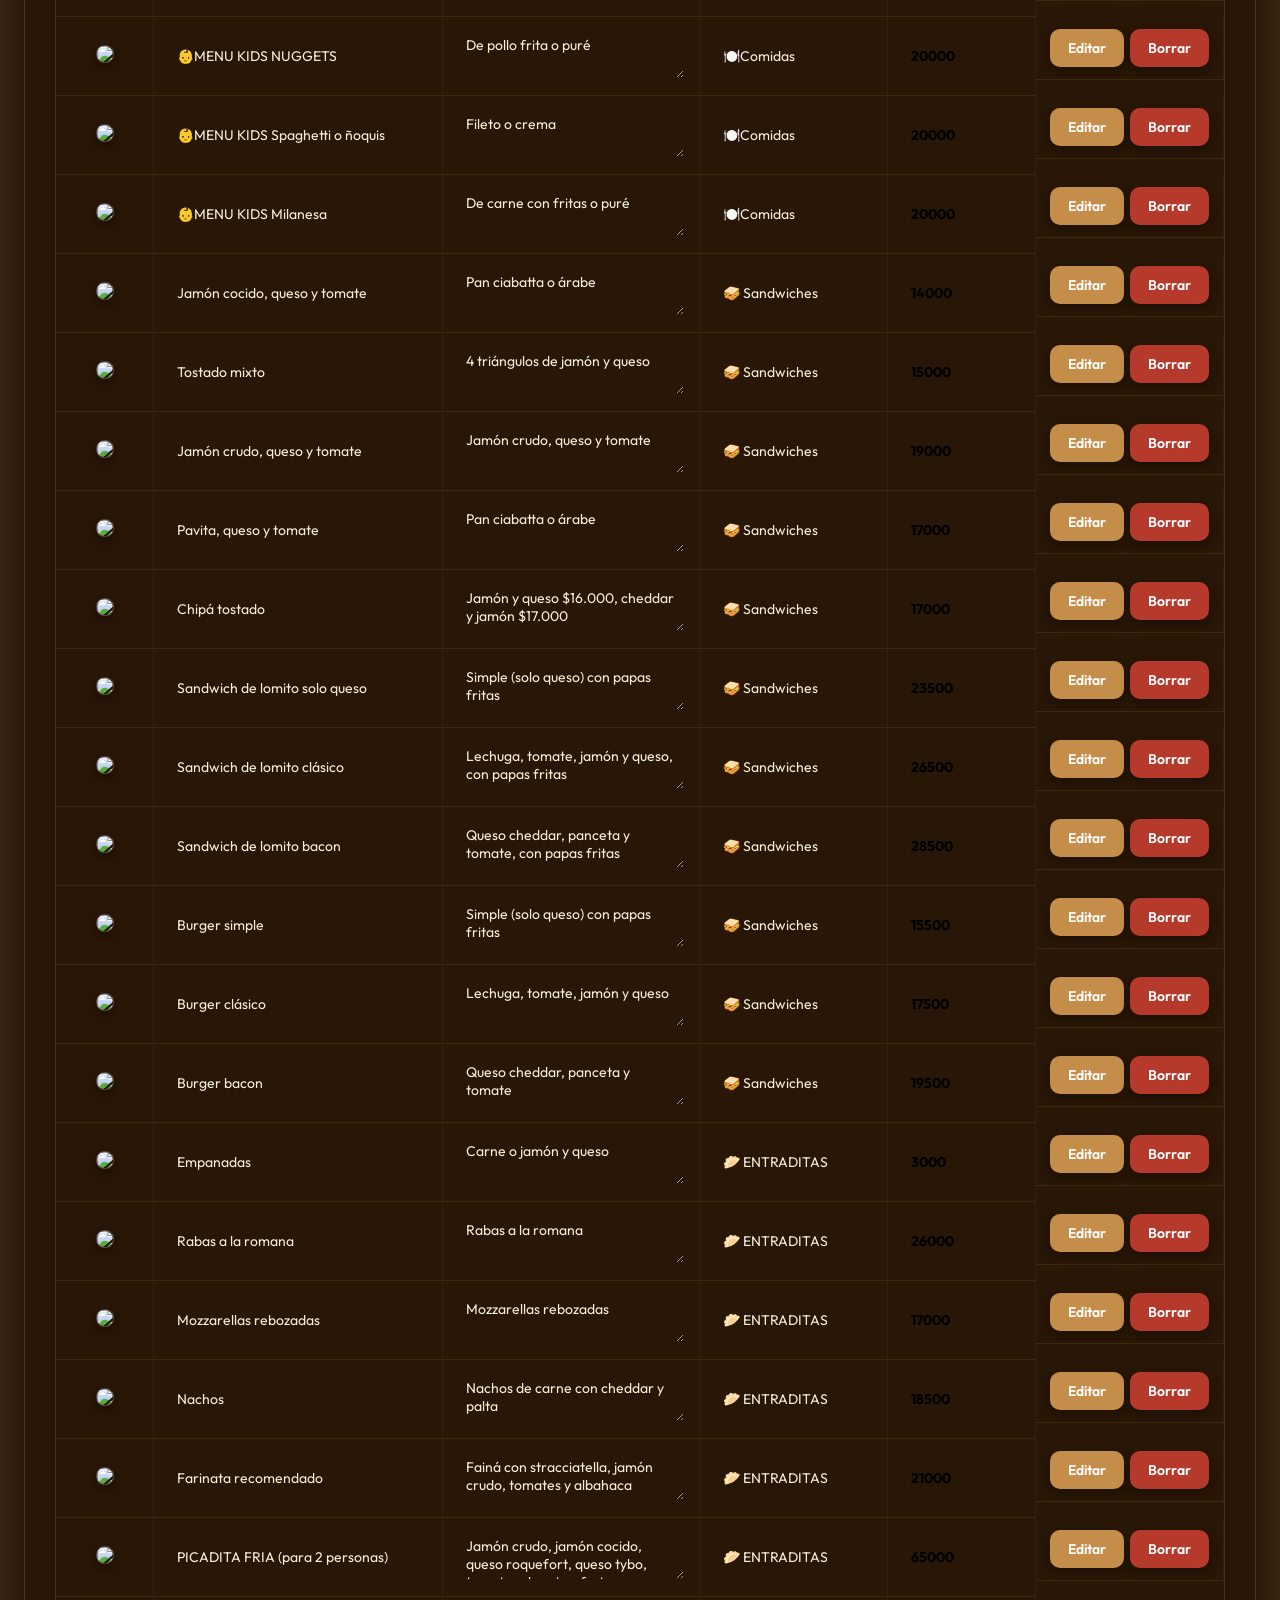
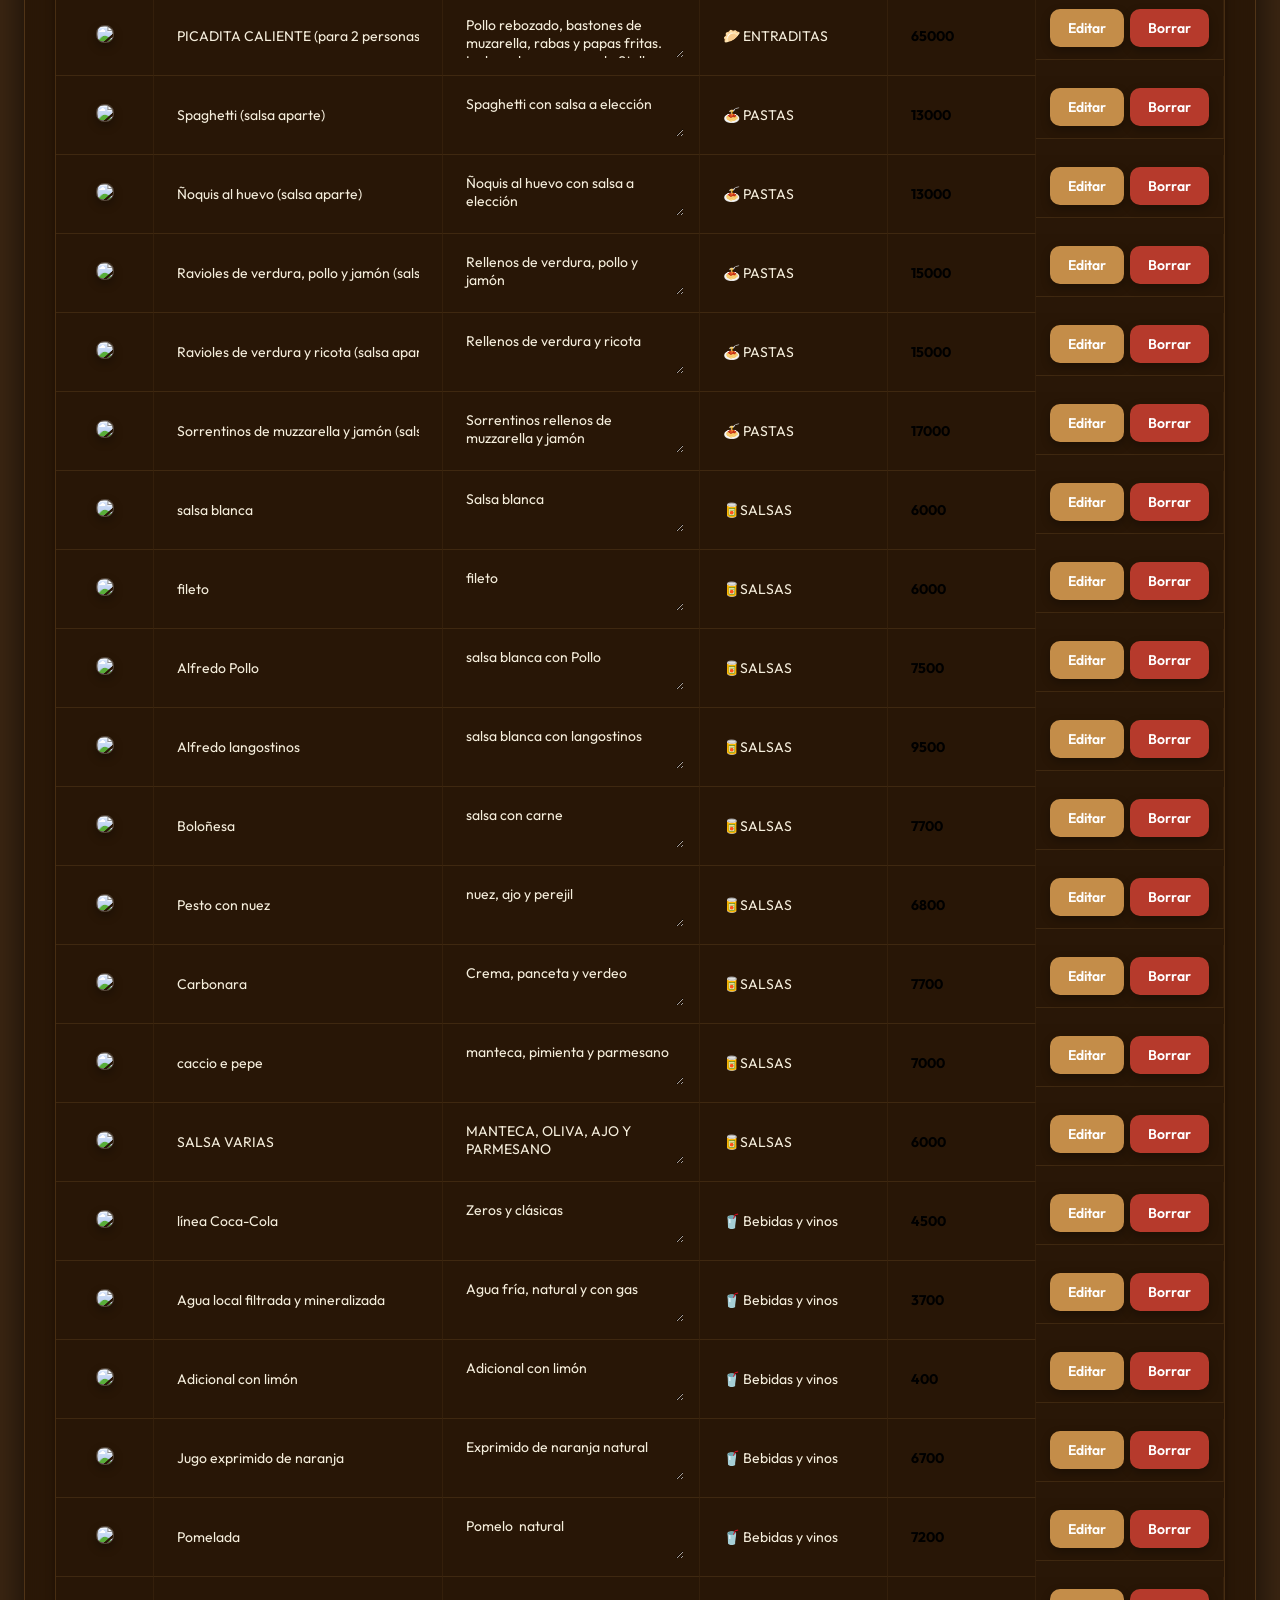
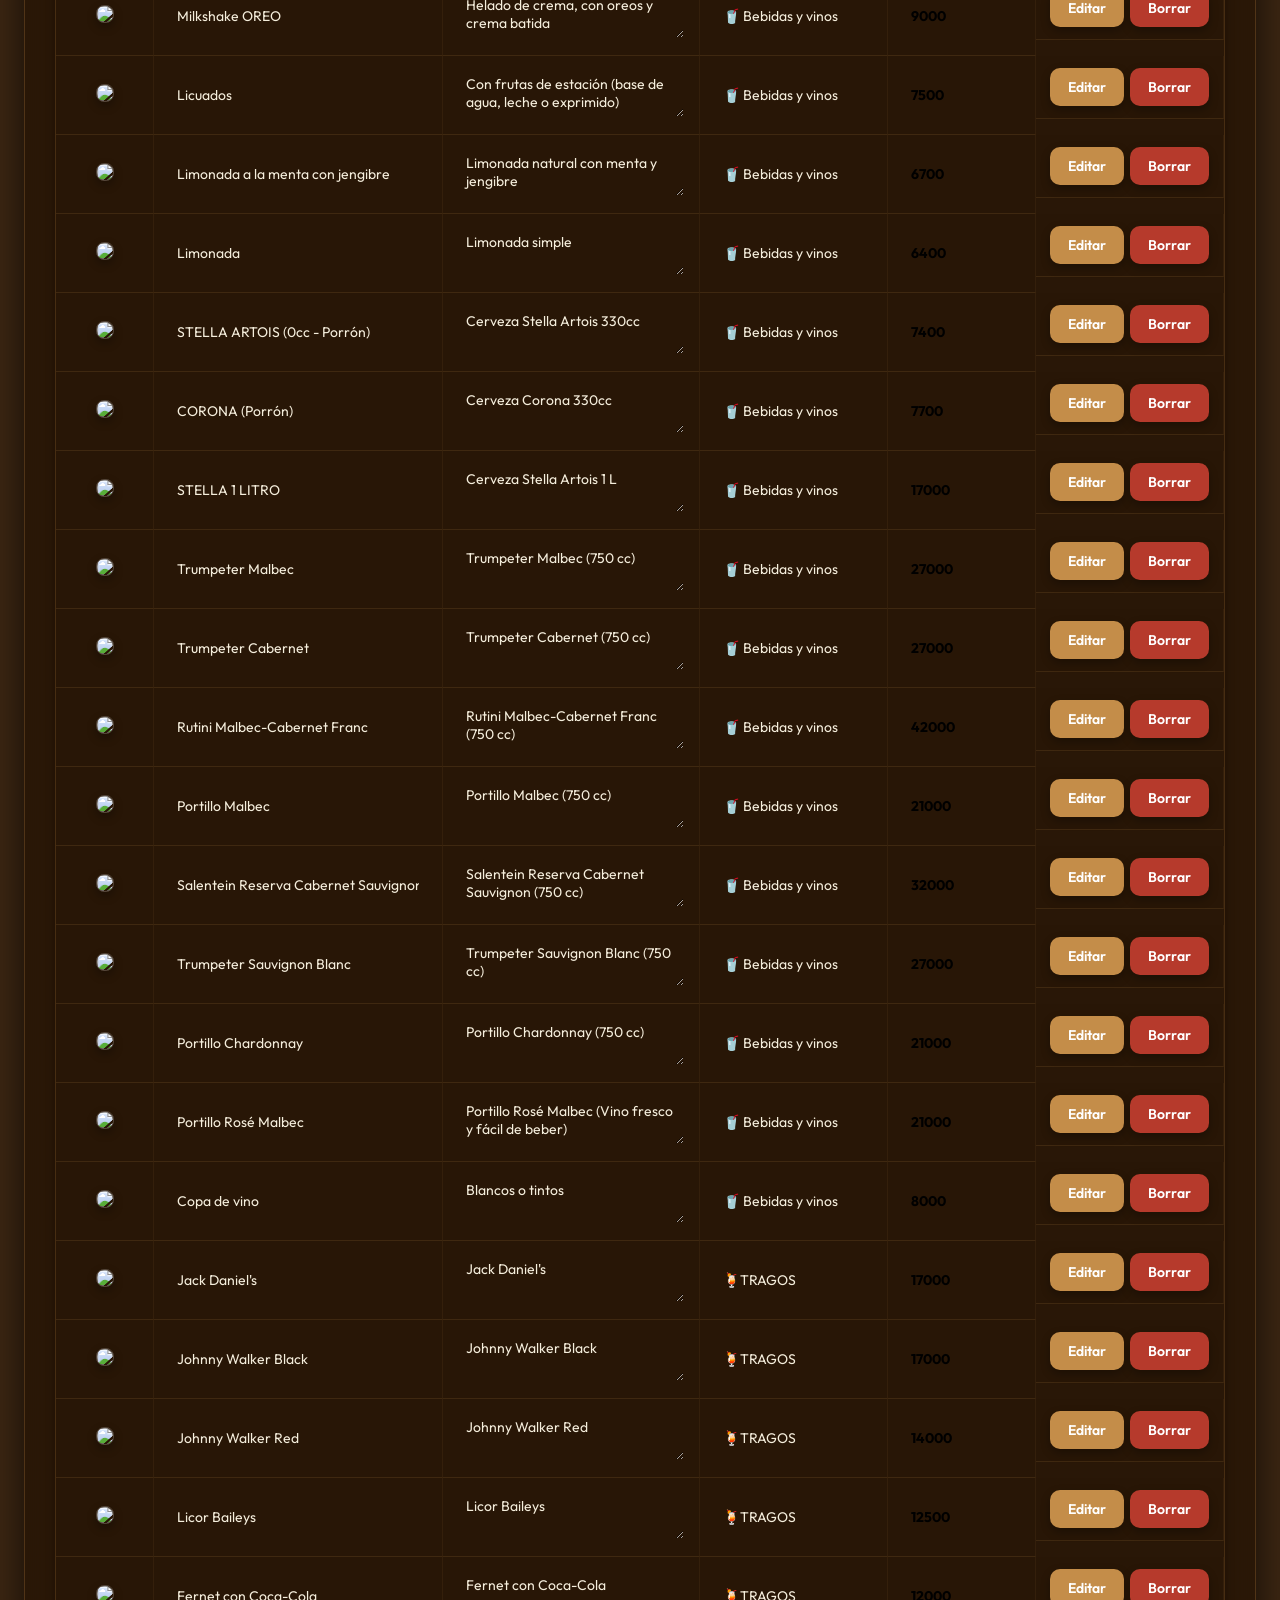
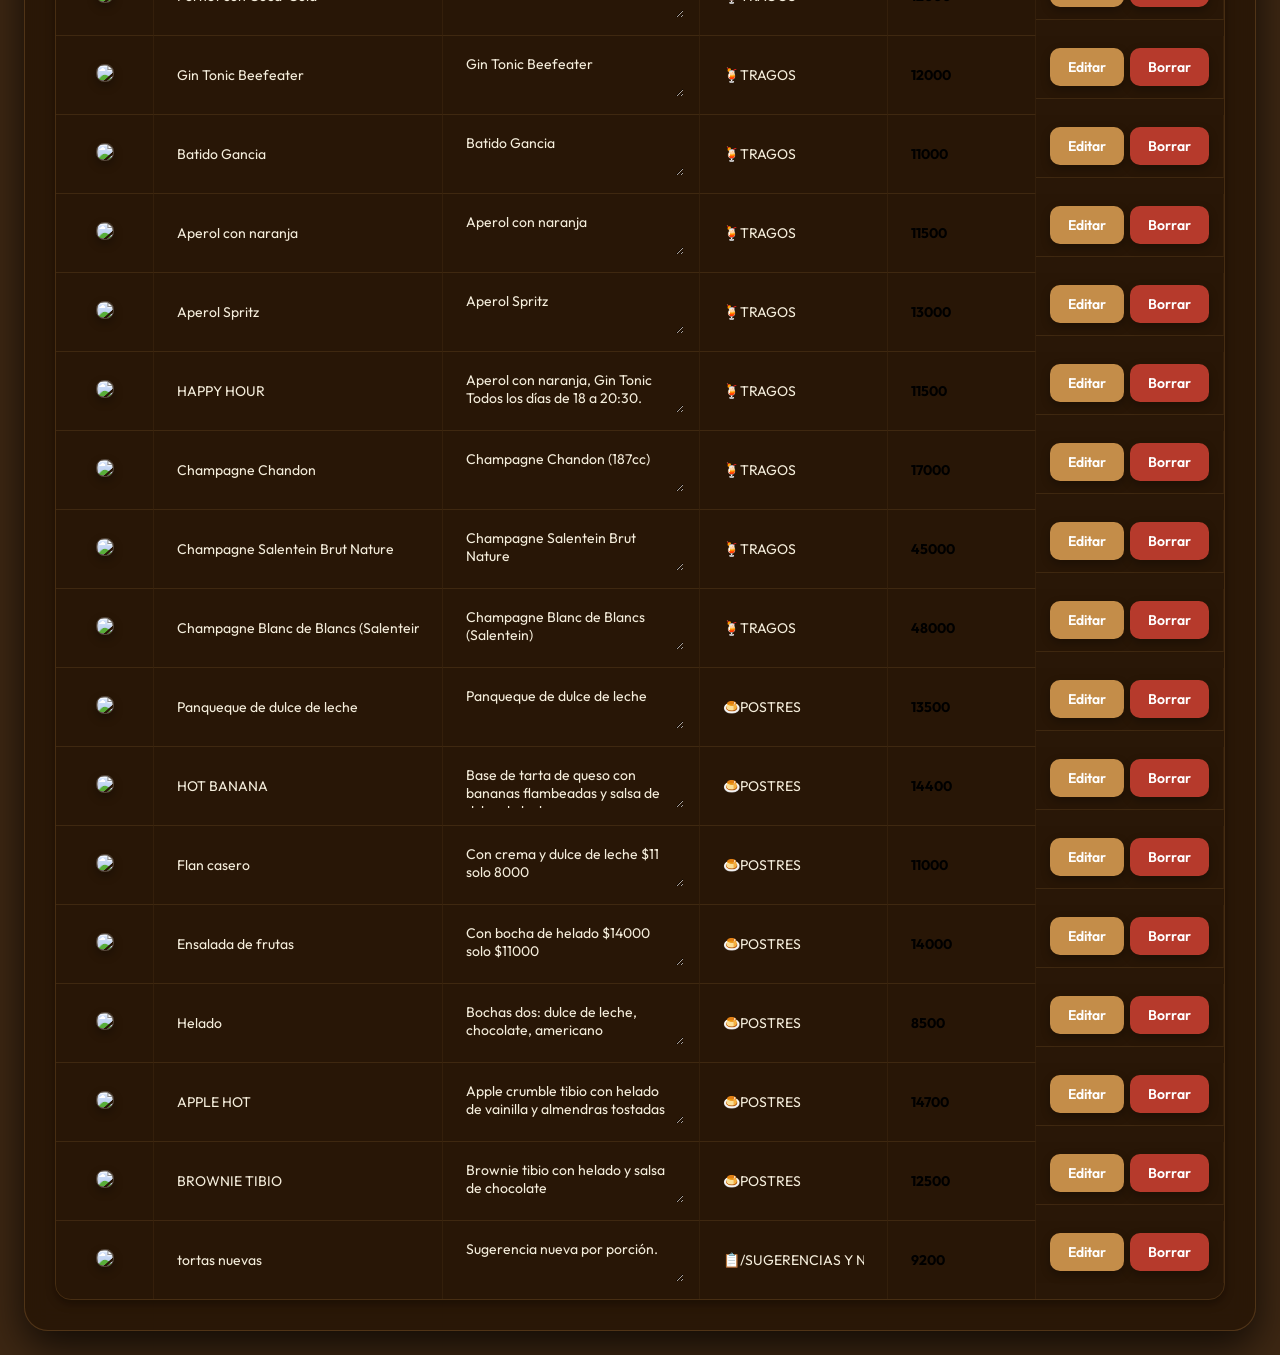
==== commit 85796e56: "Update background color and input styles in admin.html" ====
--- a/admin.html
+++ b/admin.html
@@ -14,7 +14,7 @@
             --primary-color: #f5eedc;    /* Soft Cream text */
             --secondary-color: #c48d49;  /* Caramel Gold */
             --accent-color: #9c6c40;     /* Cocoa Gold */
-            --bg-color: #1e1208;         /* Very dark chocolate */
+            --bg-color: #3d2713;         /* Very dark chocolate */
             --white: #291707;            /* Dark chocolate background */
             --shadow-sm: 0 4px 10px rgba(0, 0, 0, 0.3);
             --shadow-md: 0 8px 24px rgba(0, 0, 0, 0.5);
@@ -260,6 +260,11 @@
             color: var(--primary-color);
             border-radius: 6px;
             transition: all 0.2s ease;
+        }
+
+        .input-precio {
+            font-weight: bold;
+            color: #000000 !important;
         }
 
         td input[type="text"]:focus,
@@ -911,7 +916,7 @@
                         <input type="text" value="${categoria.replace(/"/g, '&quot;')}" placeholder="Categoría">
                     </td>
                     <td>
-                        <input type="text" class="input-precio" value="${precio}" style="font-weight:bold; color:var(--secondary-color);" placeholder="Precio">
+                        <input type="text" class="input-precio" value="${precio}" placeholder="Precio">
                     </td>
                     <td class="rowActions">
                         <button class="editBtn" style="background:var(--secondary-color);" title="Cargar en editor superior">Editar</button>
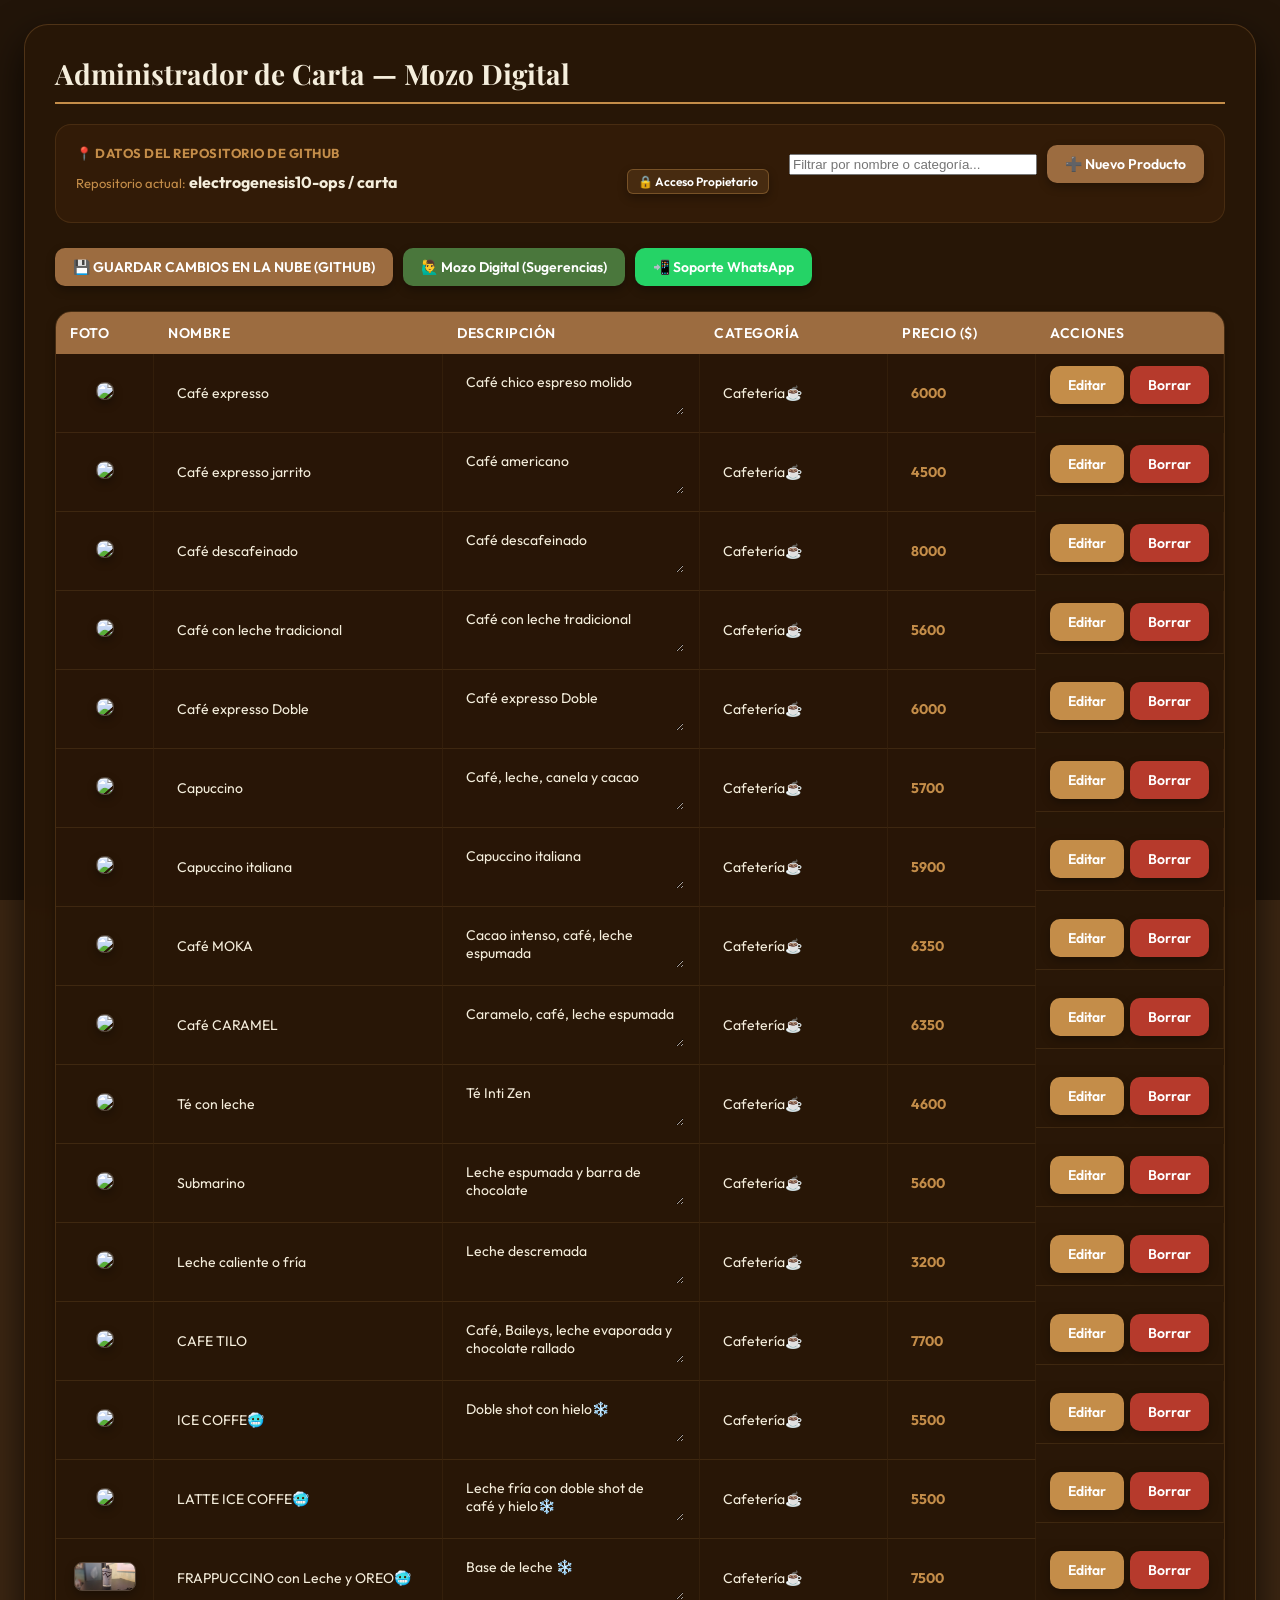
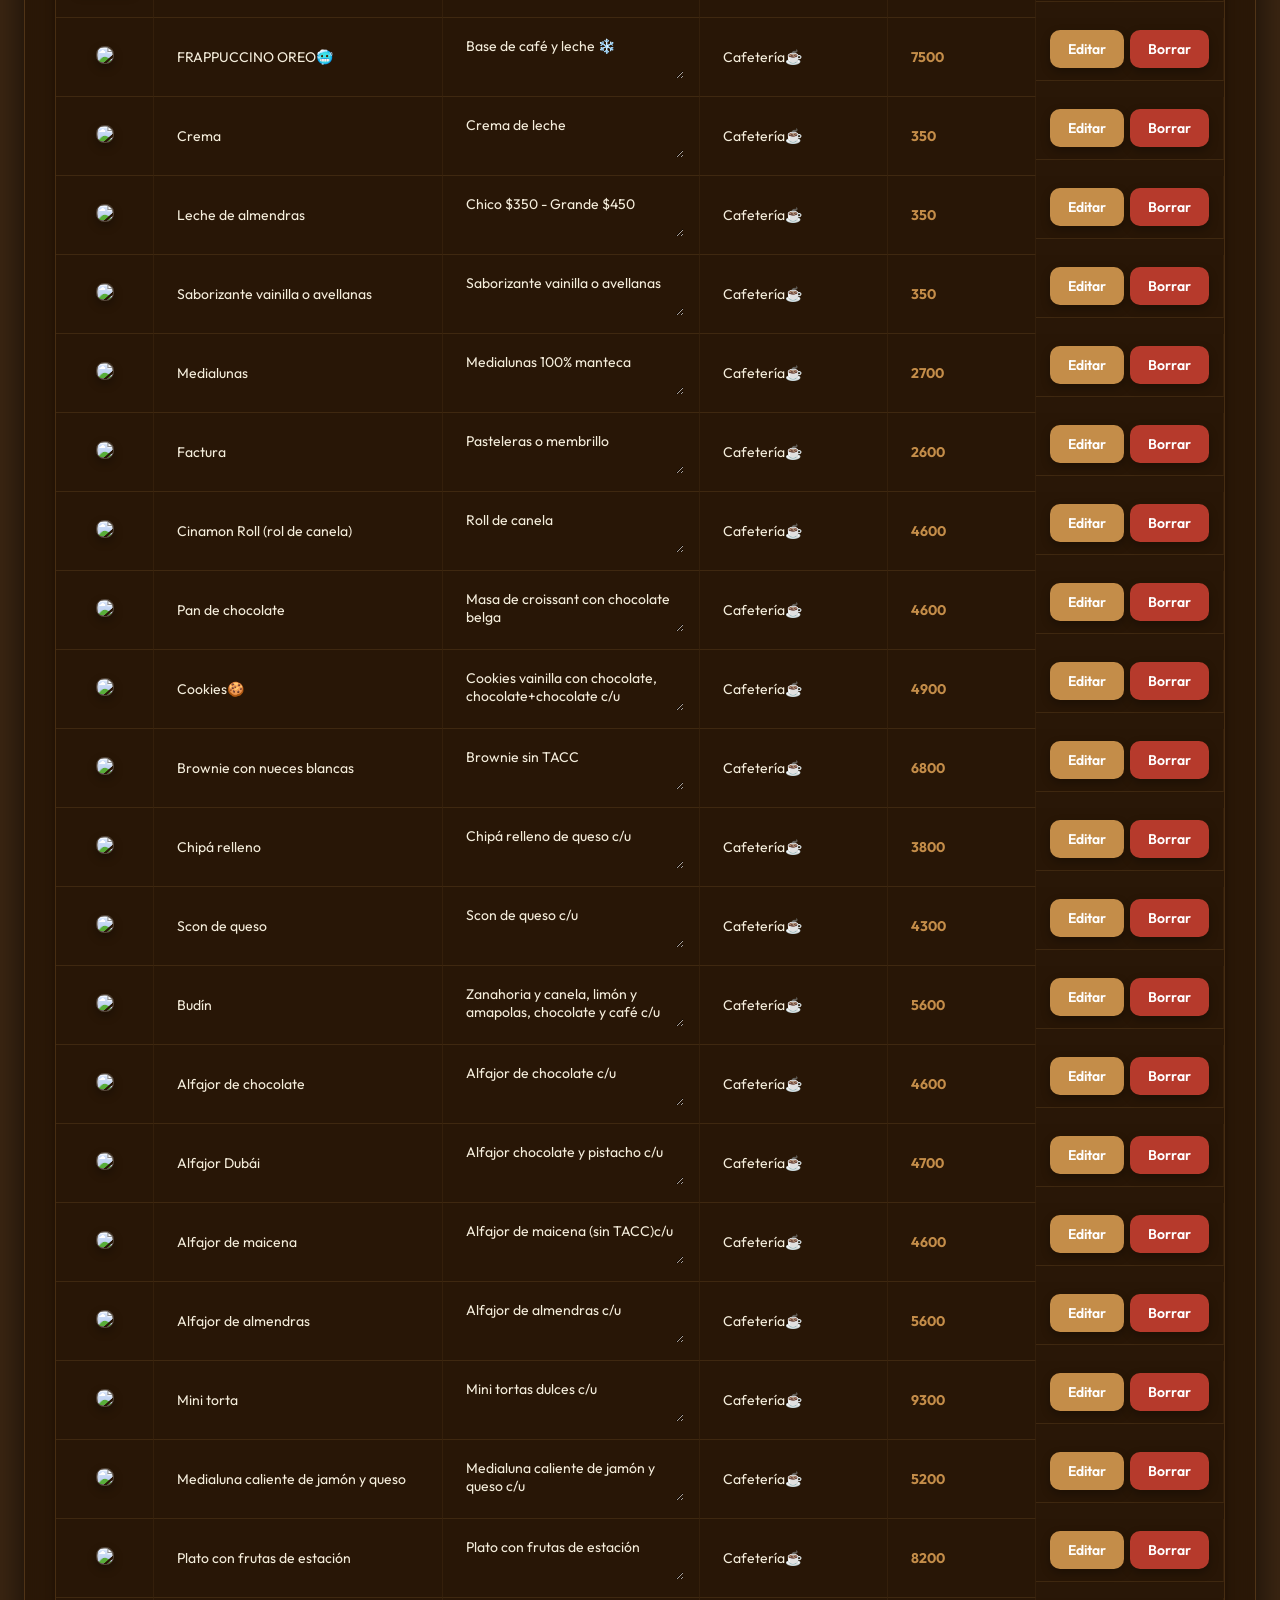
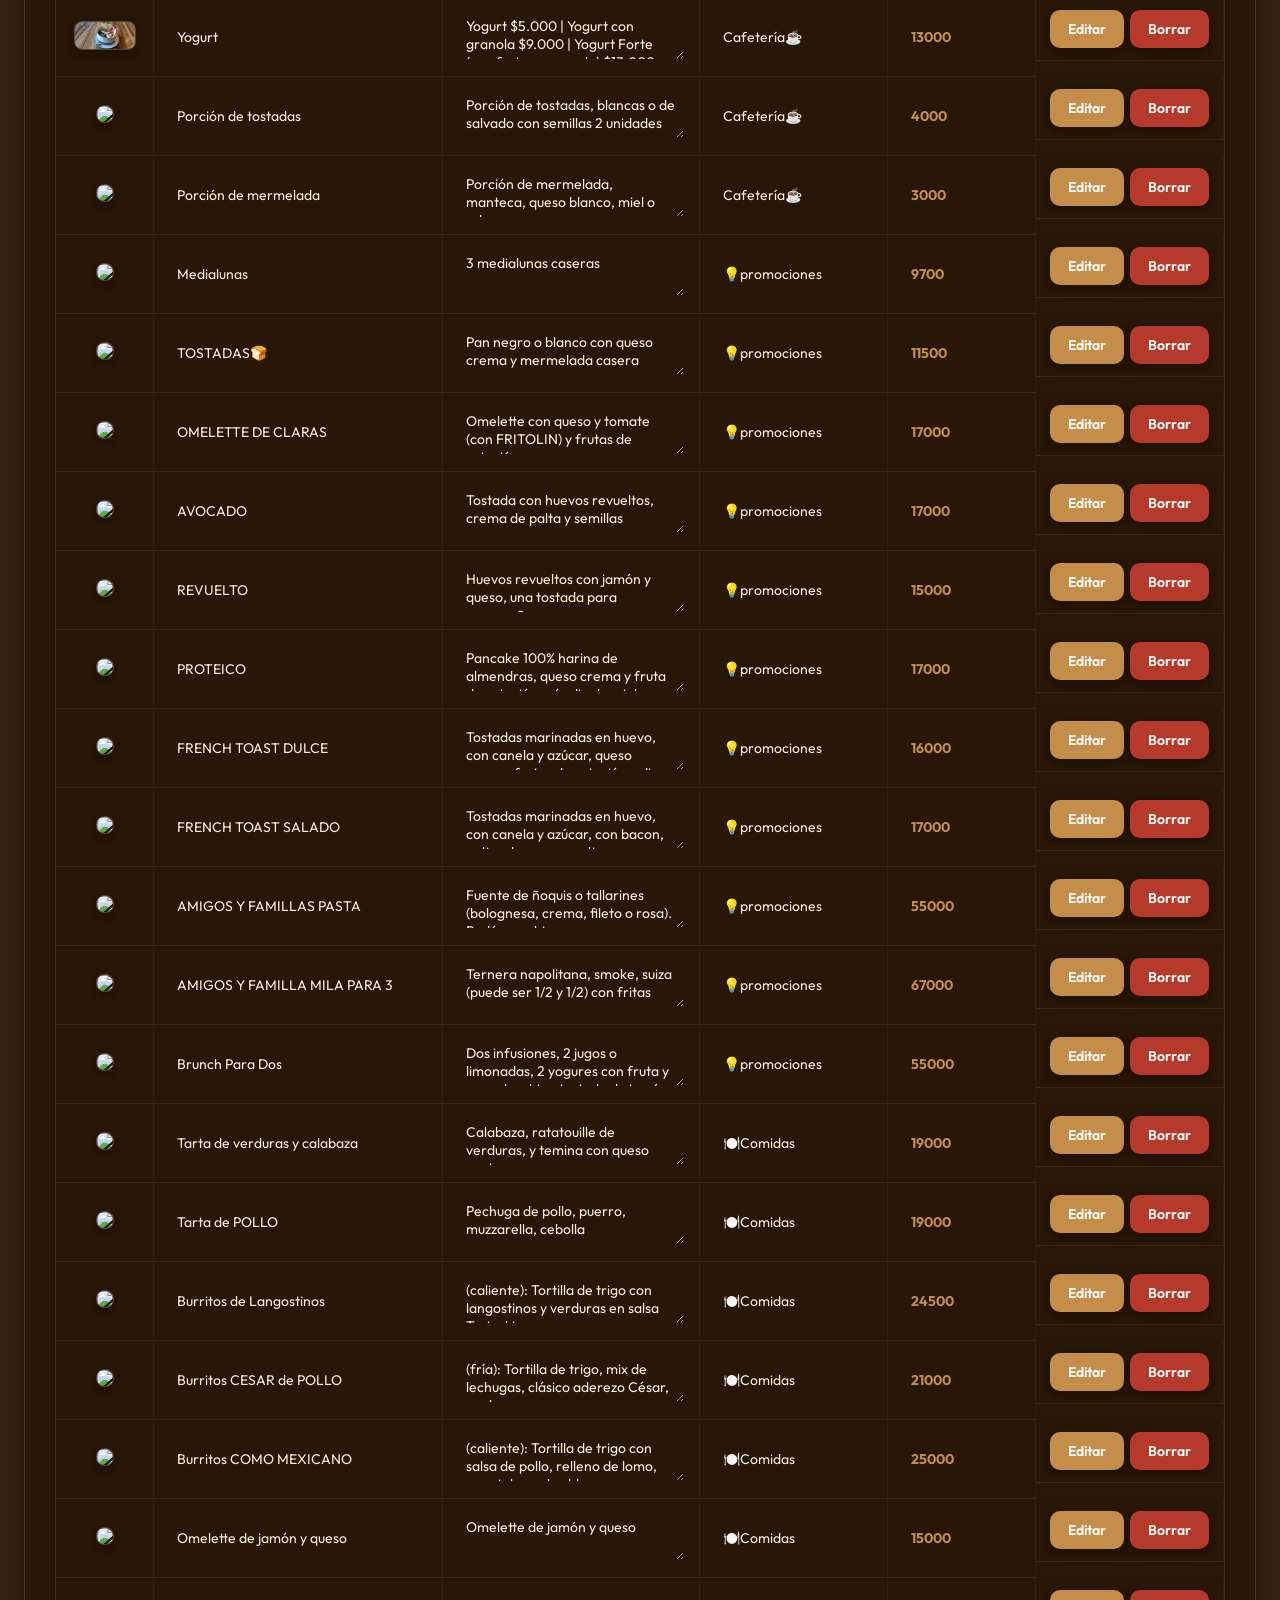
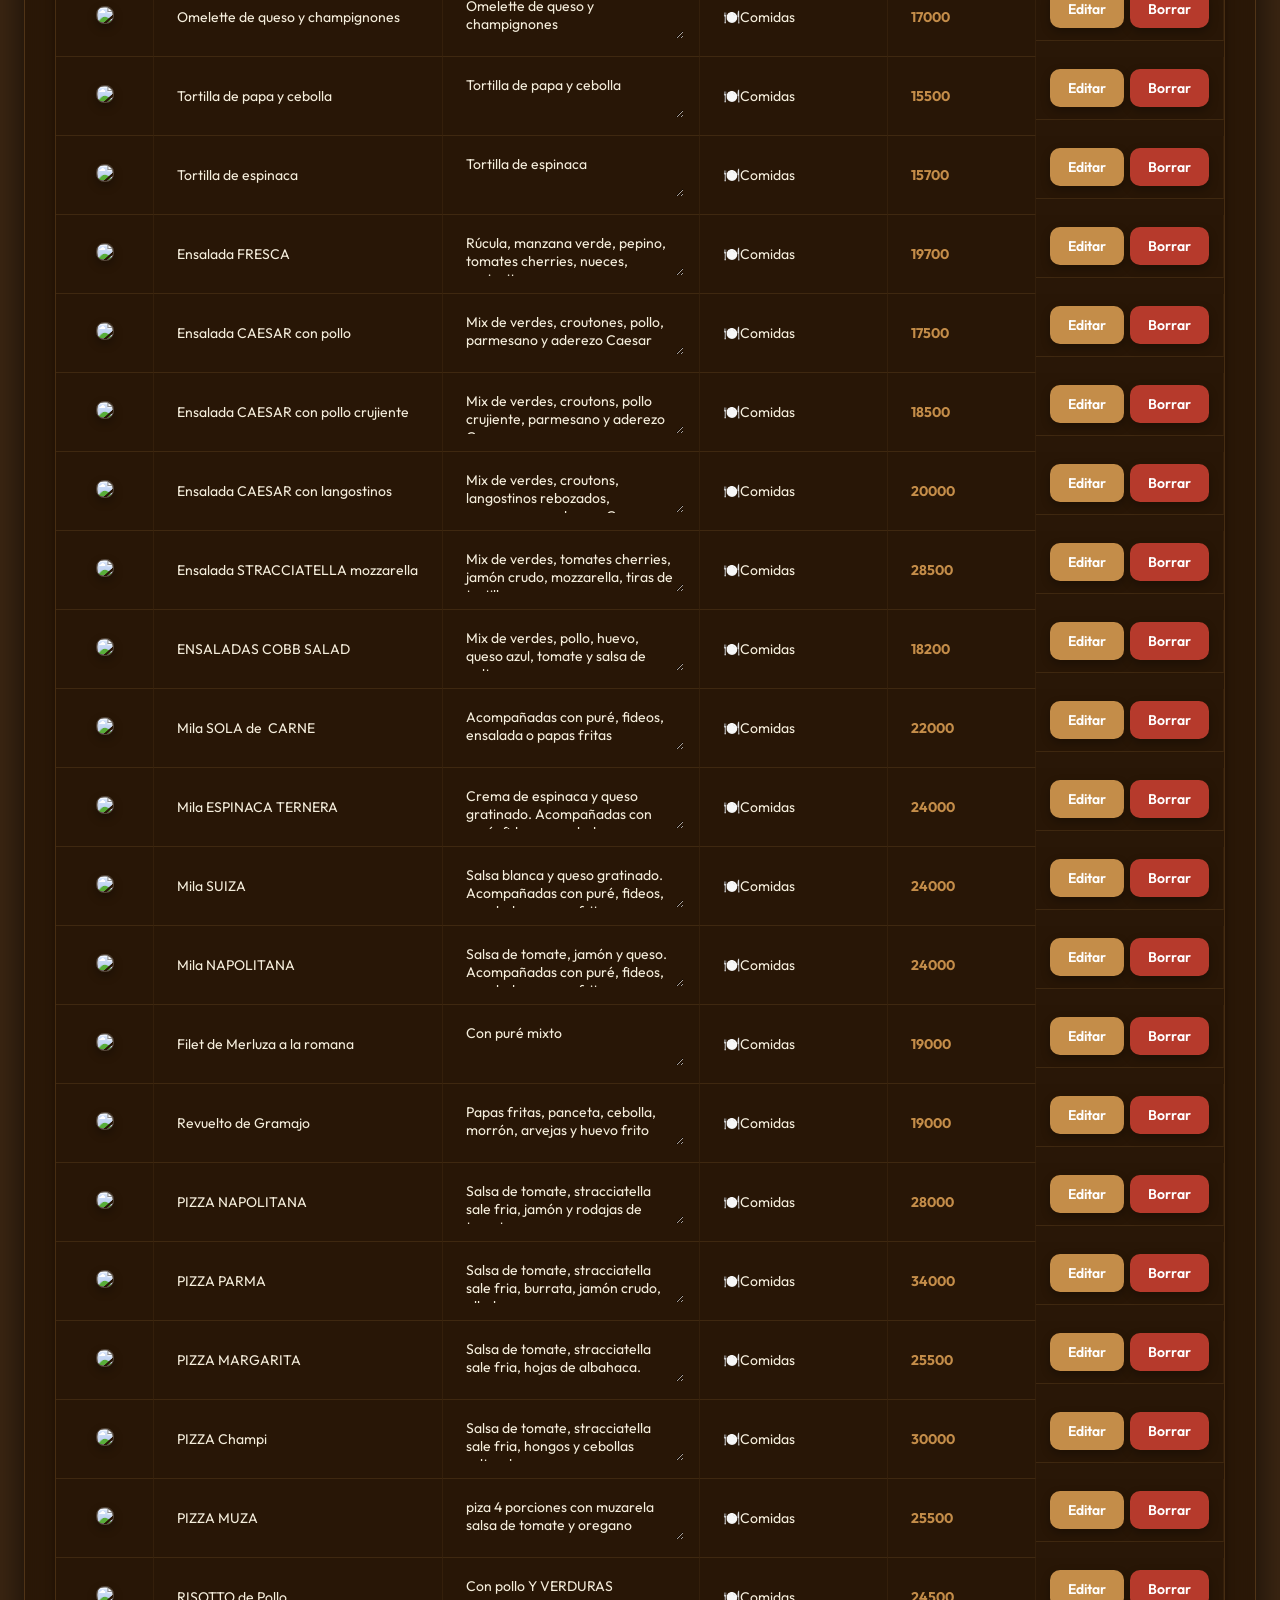
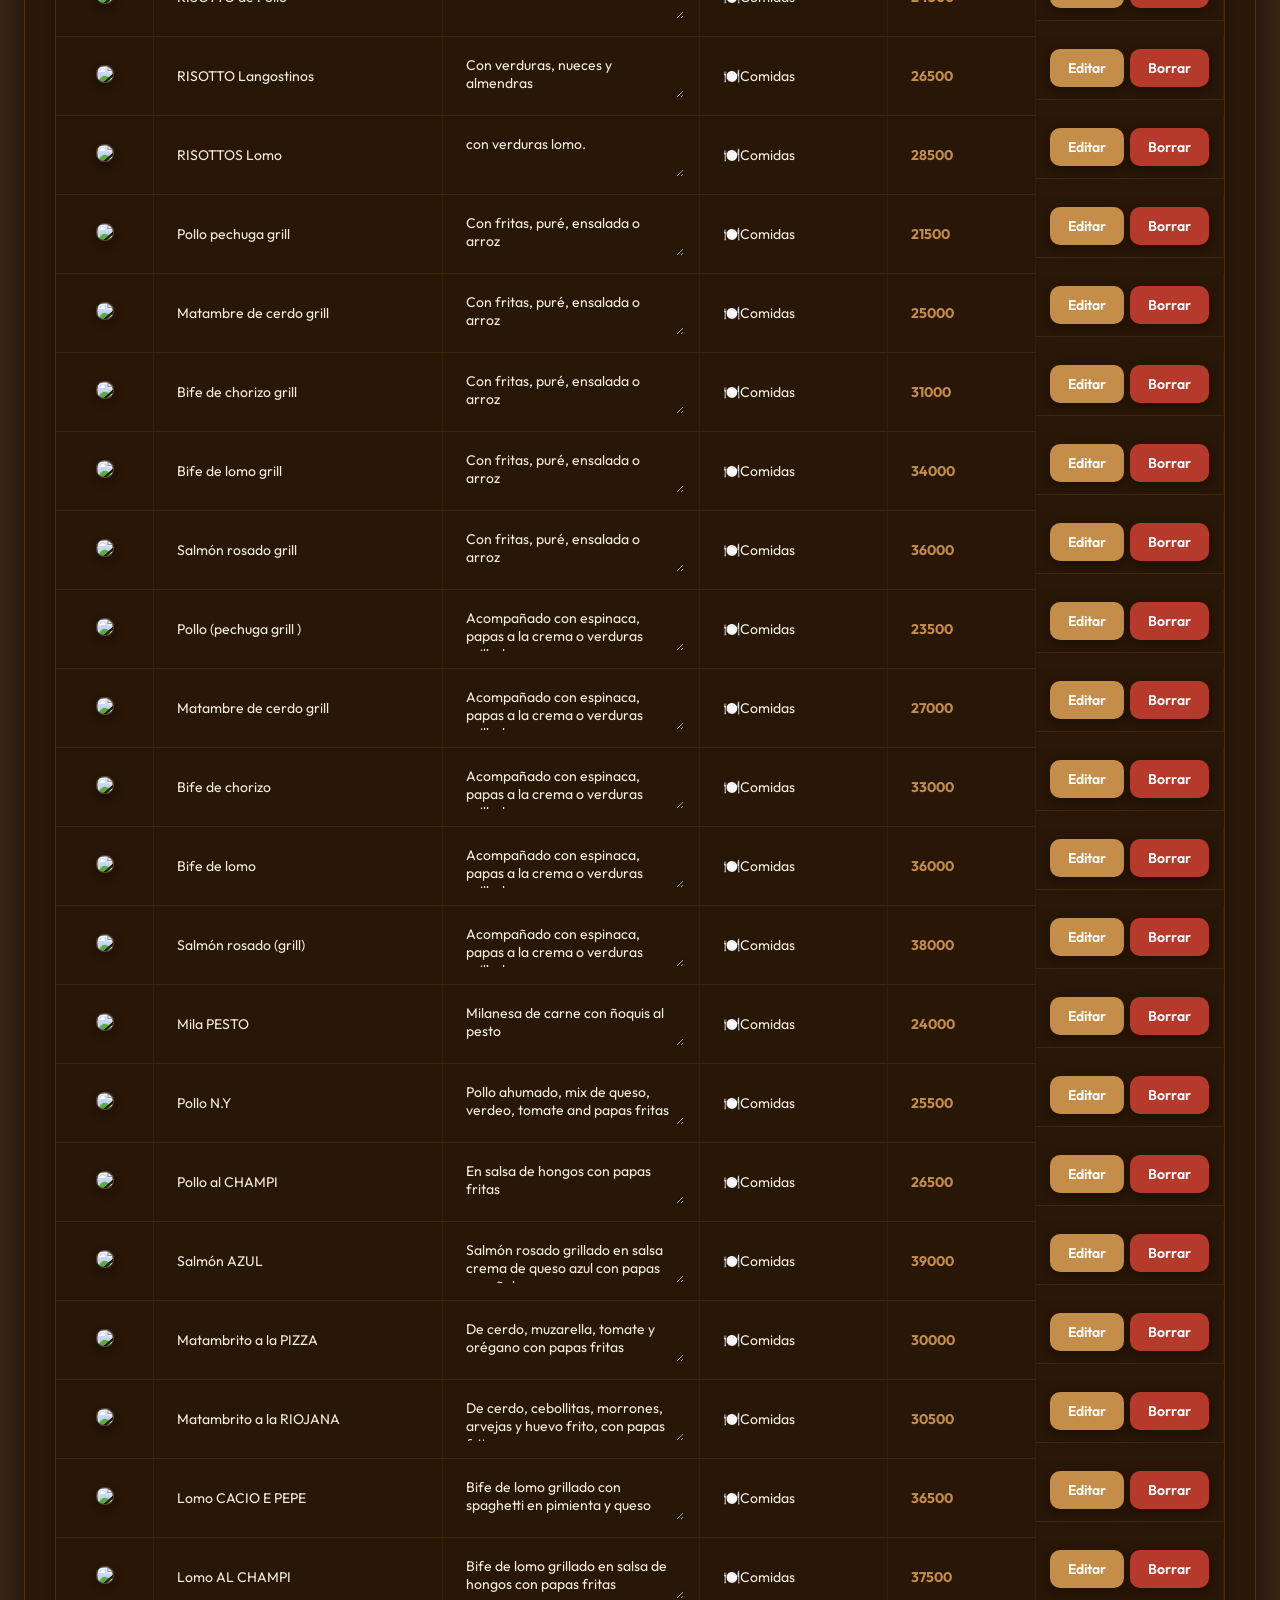
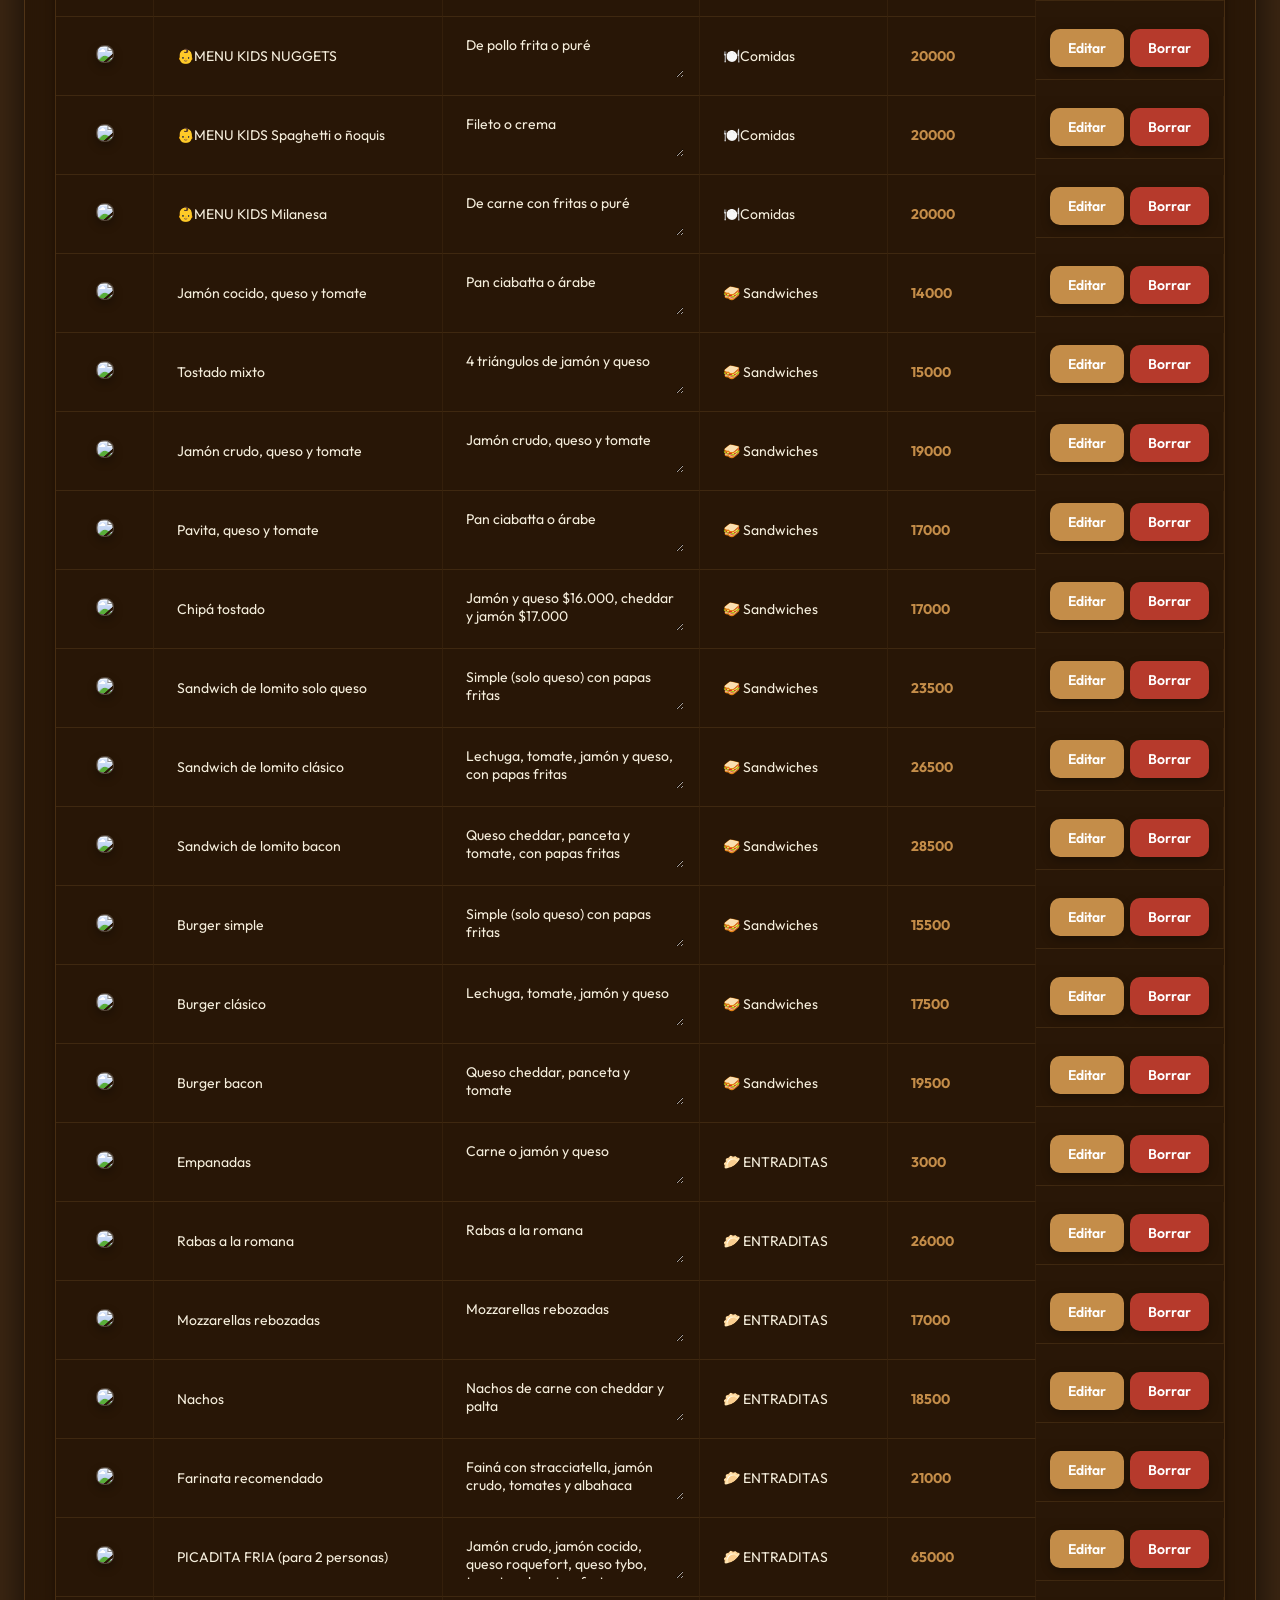
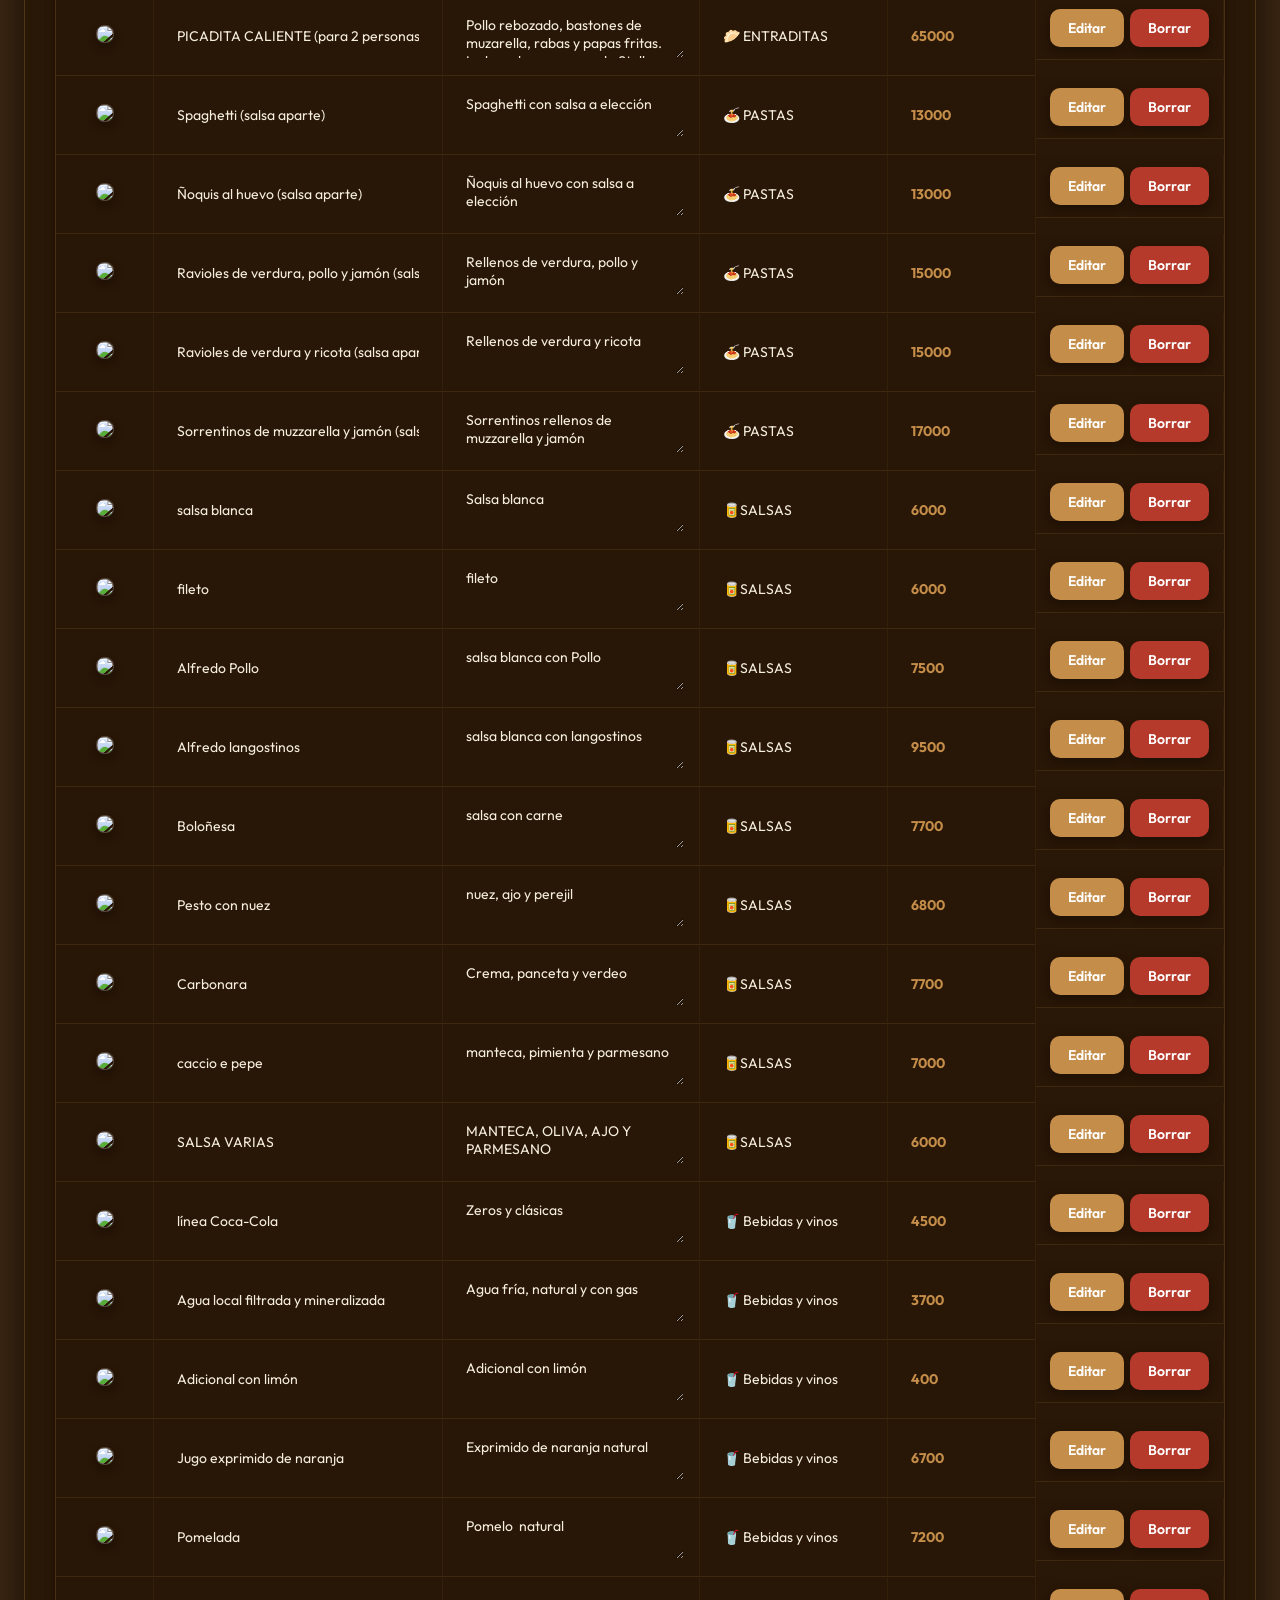
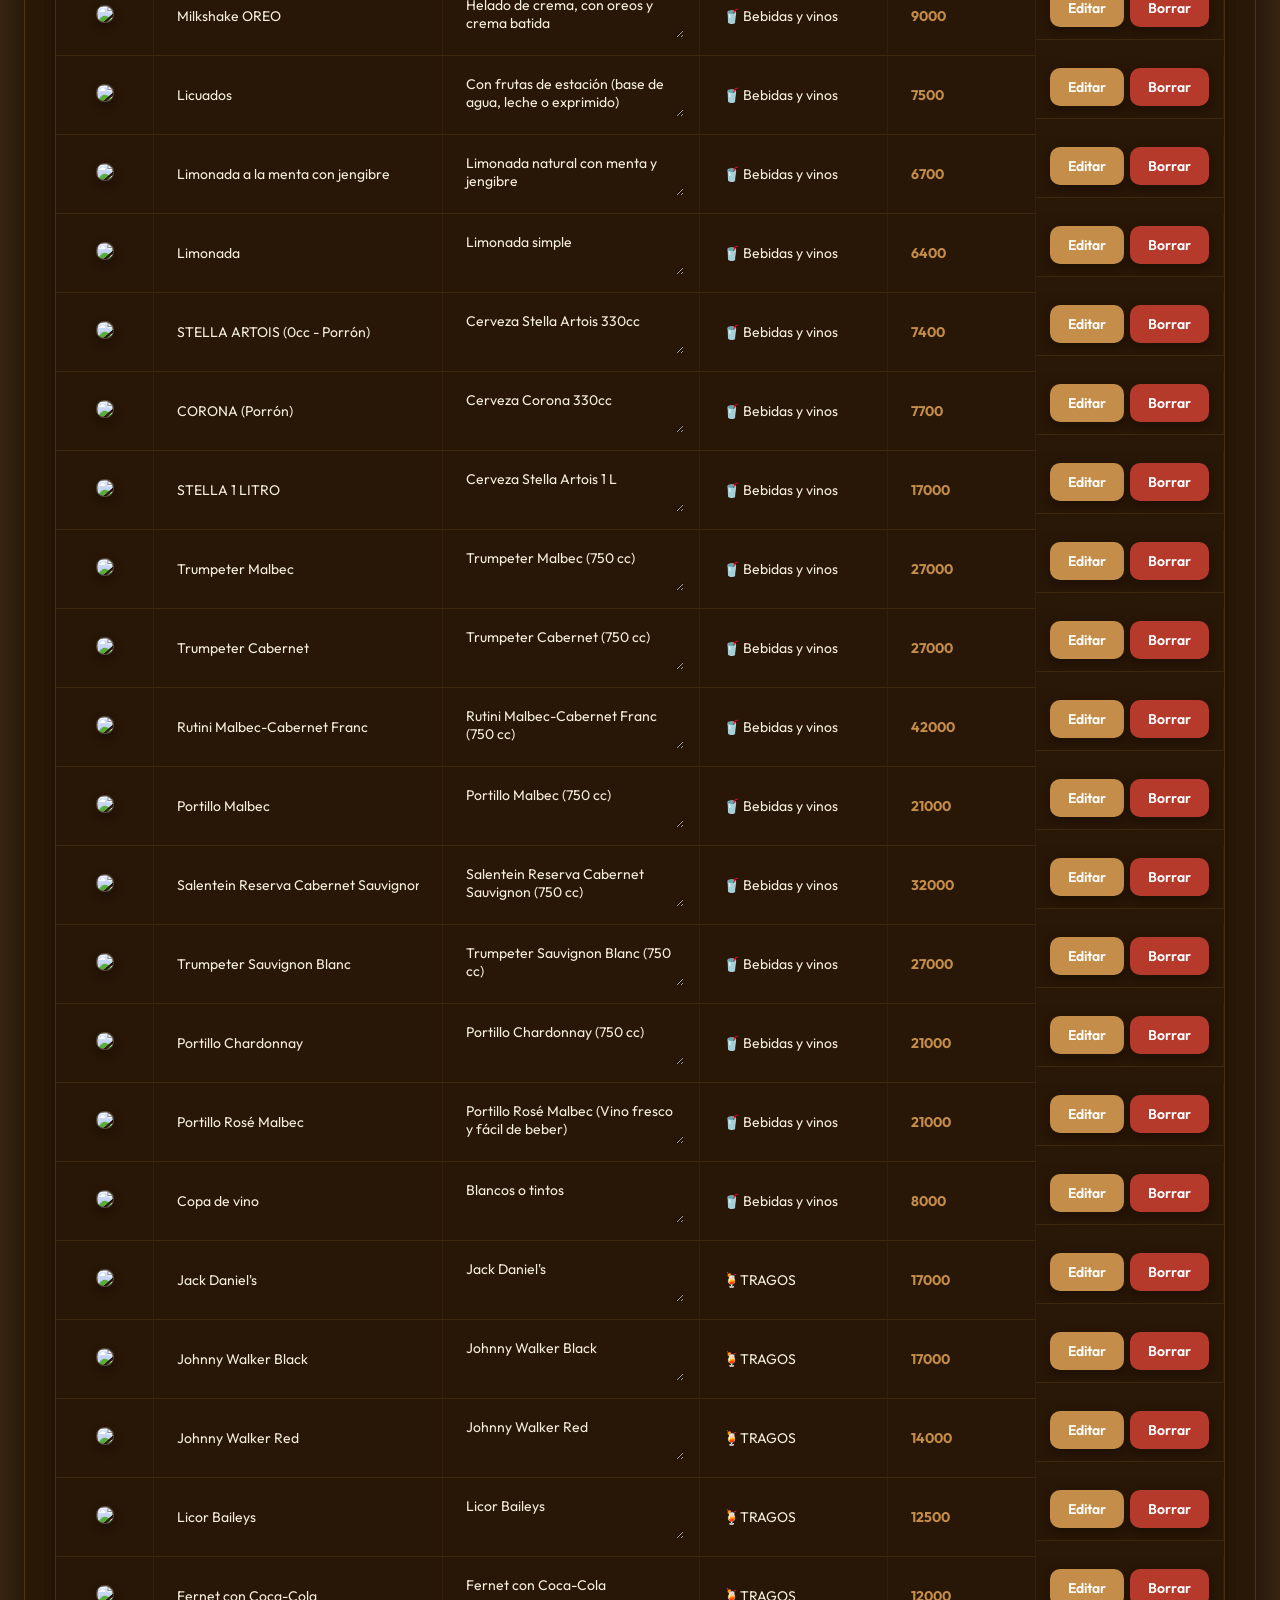
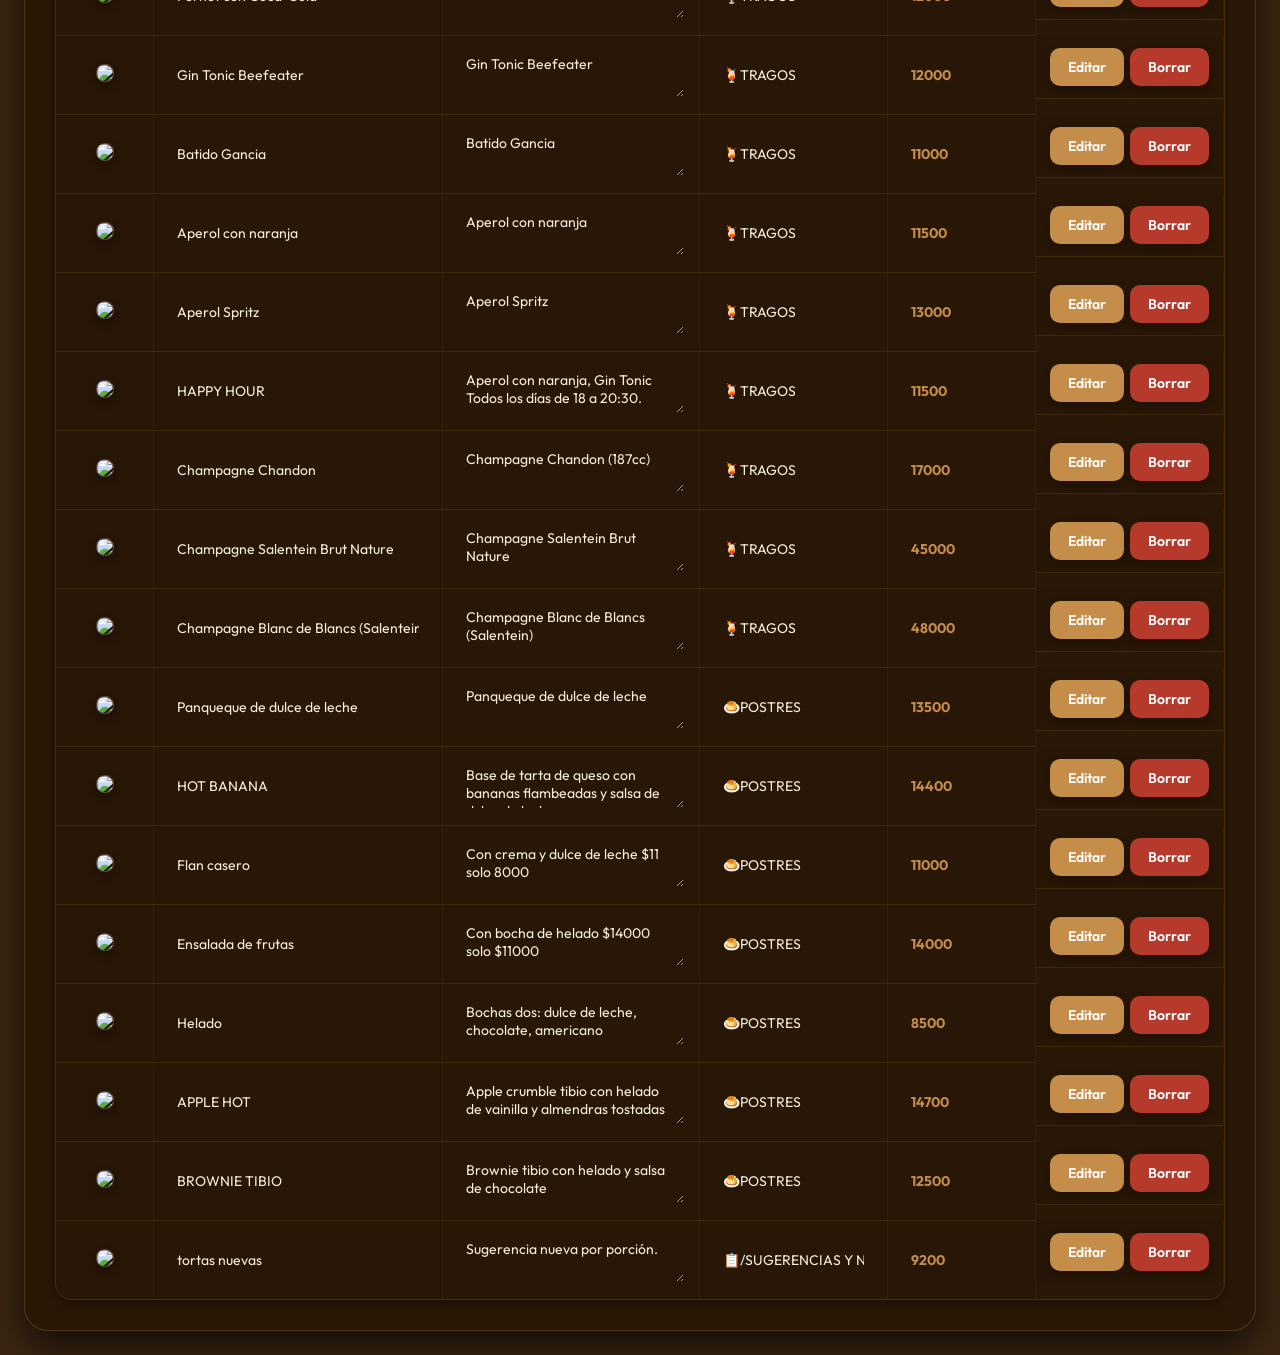
==== commit f5e6248d: "Refactor input-precio styles in admin.html Removed redundant CSS class for input-precio and applied " ====
--- a/admin.html
+++ b/admin.html
@@ -260,11 +260,6 @@
             color: var(--primary-color);
             border-radius: 6px;
             transition: all 0.2s ease;
-        }
-
-        .input-precio {
-            font-weight: bold;
-            color: #000000 !important;
         }
 
         td input[type="text"]:focus,
@@ -916,7 +911,7 @@
                         <input type="text" value="${categoria.replace(/"/g, '&quot;')}" placeholder="Categoría">
                     </td>
                     <td>
-                        <input type="text" class="input-precio" value="${precio}" placeholder="Precio">
+                        <input type="text" class="input-precio" value="${precio}" style="font-weight:bold; color:var(--secondary-color);" placeholder="Precio">
                     </td>
                     <td class="rowActions">
                         <button class="editBtn" style="background:var(--secondary-color);" title="Cargar en editor superior">Editar</button>
